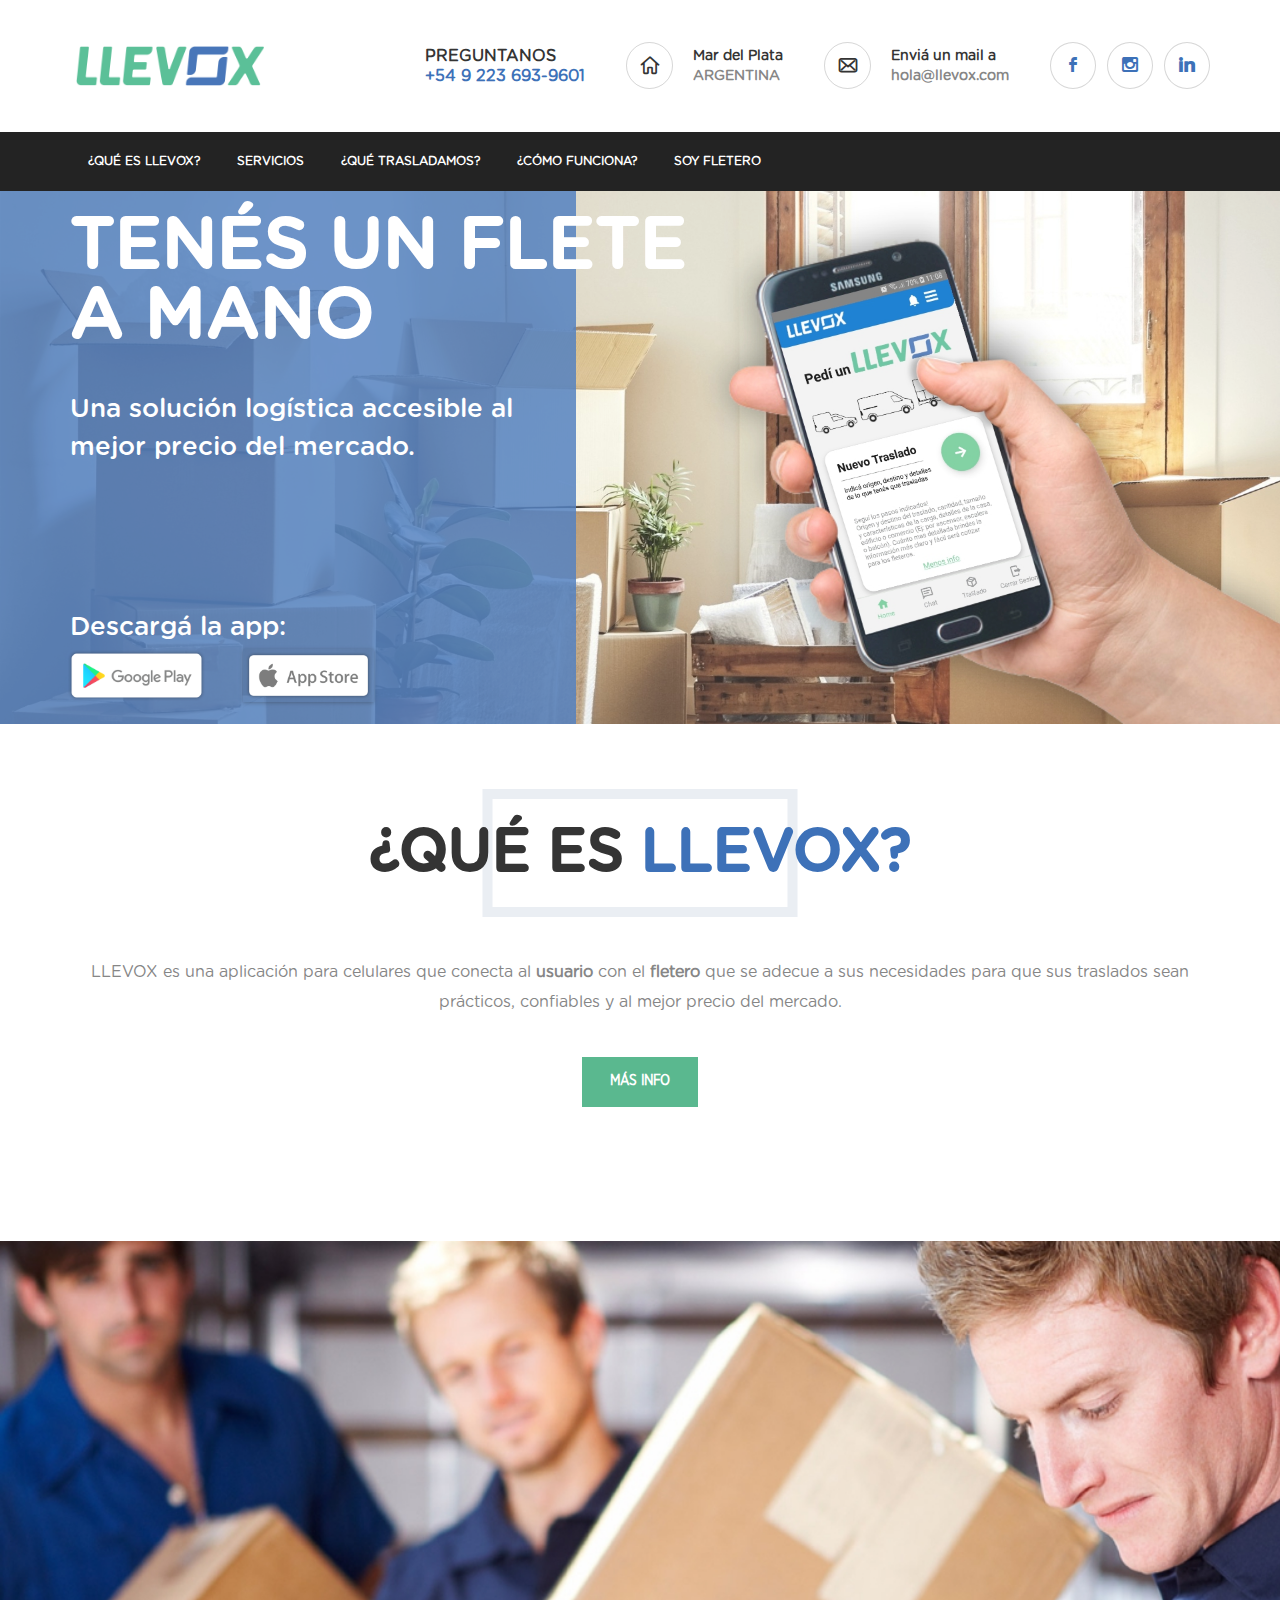
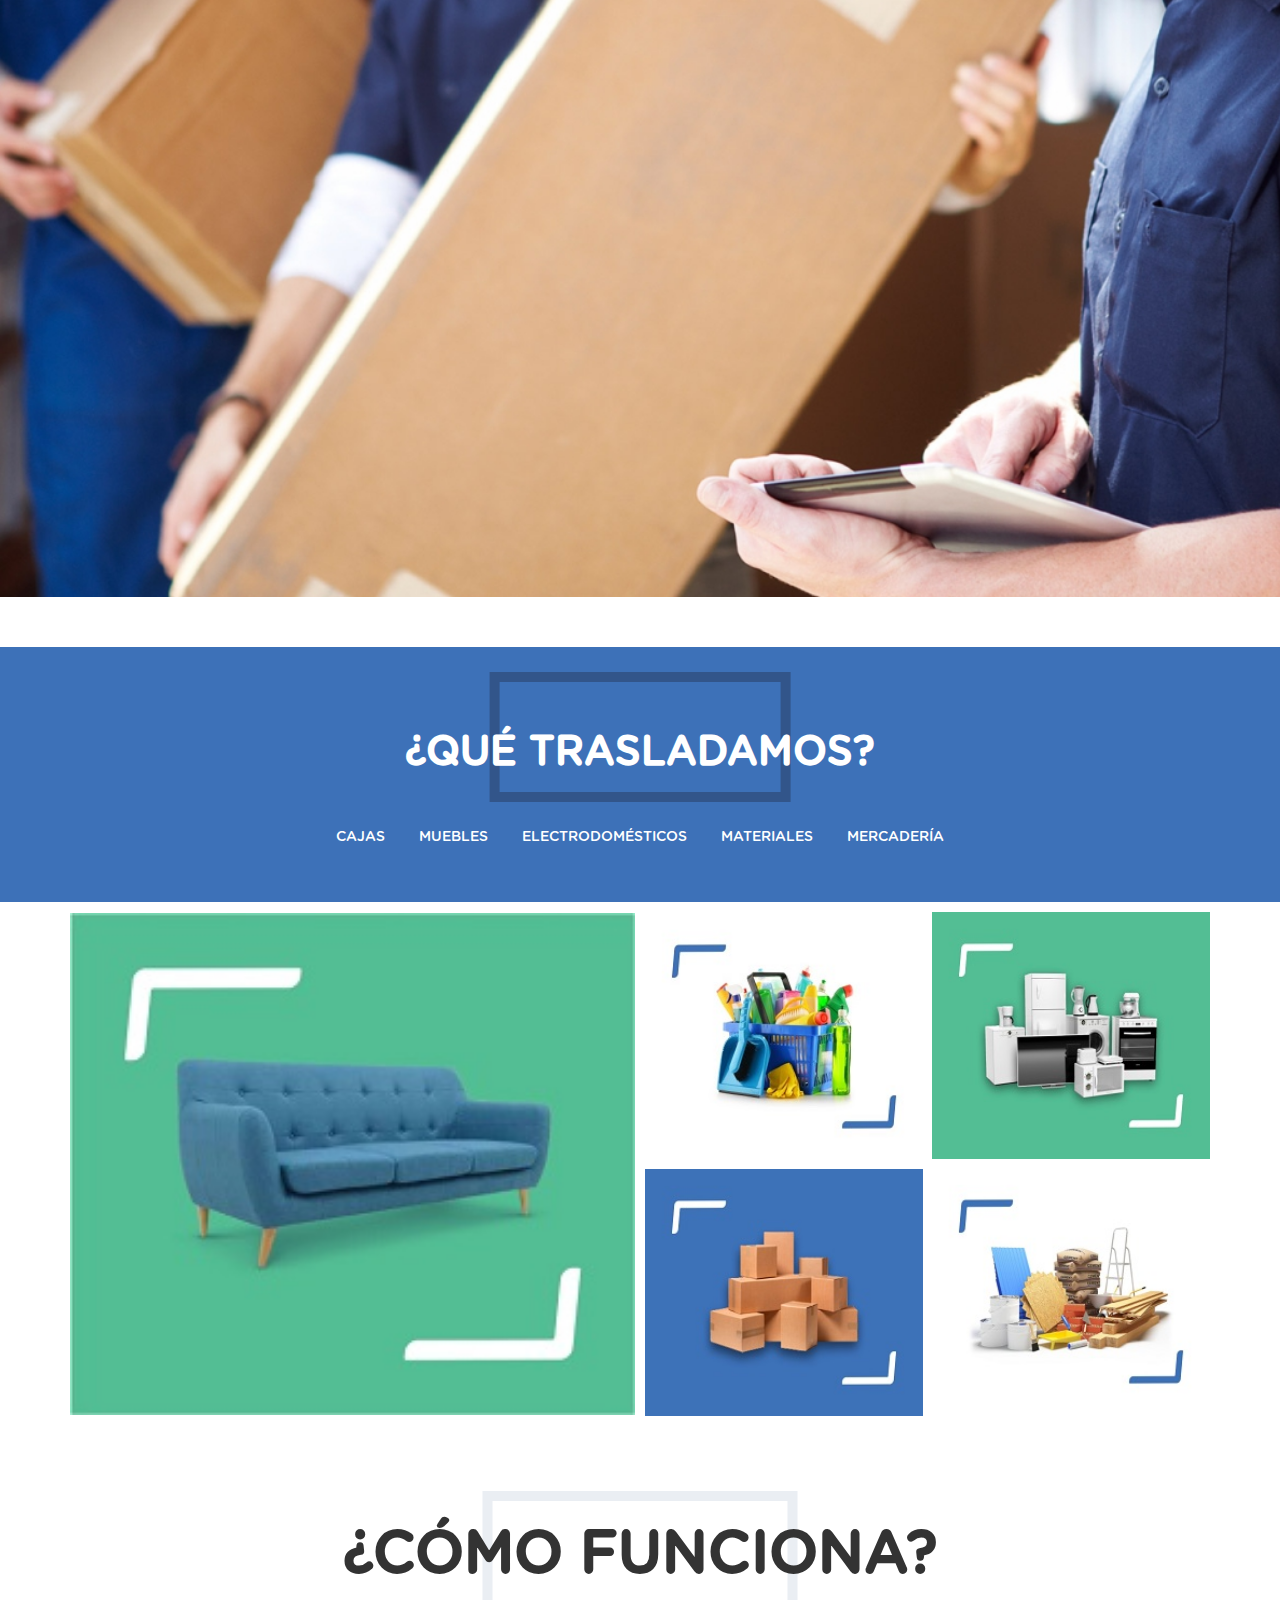
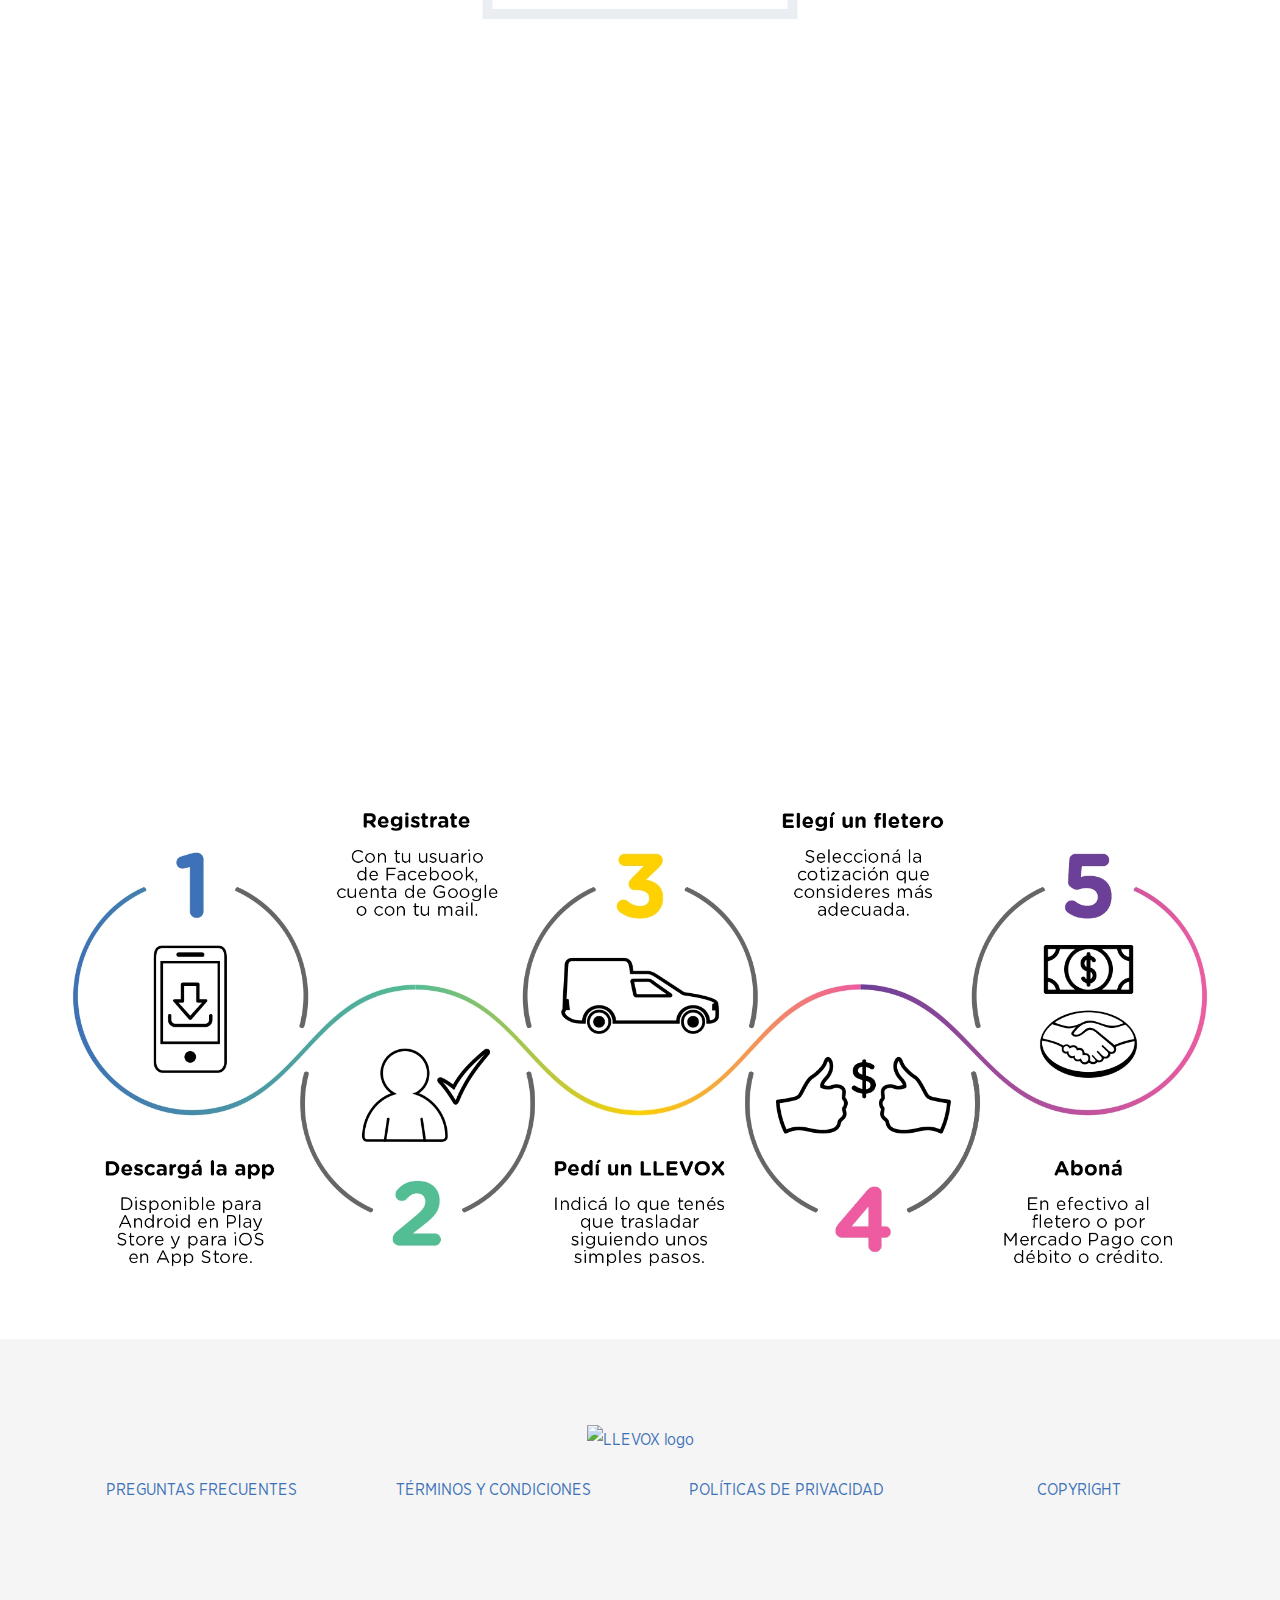
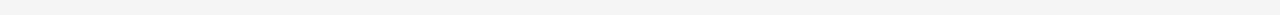
==== index.html @ c3564d0c "Add files via upload" ====
<!DOCTYPE html>
<html class="no-js">

<head>
	<title>LLEVOX</title>
	<meta charset="utf-8" />
	<!--[if IE]>
      <meta http-equiv="X-UA-Compatible" content="IE=edge" />
    <![endif]-->
	<meta name="description" content="LLEVOX es una aplicación para celulares que conecta al usuario con el
	fletero que se adecue a sus necesidades para que sus traslados sean
	prácticos, confiables y al mejor precio del mercado." />
	<meta name="keywords" content="Llevox, fletes, mudanzas, transporte de materiales, mar del plata, argentina" />
	<meta name="viewport" content="width=device-width, initial-scale=1" />

	<!-- Place favicon.ico and apple-touch-icon.png in the root directory -->
	<link rel="icon" type="image/vnd.microsoft.icon" href="Favicon_LLEVOX_16x16.ico" sizes="16x16">
	<link rel="icon" type="image/vnd.microsoft.icon" href="Favicon_LLEVOX_24x24.ico" sizes="24x24">
	<link rel="icon" type="image/vnd.microsoft.icon" href="Favicon_LLEVOX_32x32.ico" sizes="32x32">
	<link rel="icon" type="image/vnd.microsoft.icon" href="Favicon_LLEVOX_48x48.ico" sizes="48x48">	
	<link rel="icon" type="image/vnd.microsoft.icon" href="Favicon_LLEVOX_64x64.ico" sizes="64x64">	

	<link rel="stylesheet" href="css/bootstrap.min.css" />
	<link rel="stylesheet" href="css/main.css" id="color-switcher-link" />
	<link rel="stylesheet" href="css/animations.css" />
	<link rel="stylesheet" href="css/fonts.css" />
	<script src="js/vendor/modernizr-2.6.2.min.js"></script>

	<!-- Global site tag (gtag.js) - Google Analytics -->
	<script async src="https://www.googletagmanager.com/gtag/js?id=UA-165878537-1"></script>
	<script>
		window.dataLayer = window.dataLayer || [];
		function gtag(){dataLayer.push(arguments);}
		gtag('js', new Date());

		gtag('config', 'UA-165878537-1');
	</script>

	<!-- Facebook Pixel Code -->

	<script>
		!function(f,b,e,v,n,t,s)
		{if(f.fbq)return;n=f.fbq=function(){n.callMethod?
		n.callMethod.apply(n,arguments):n.queue.push(arguments)};
		if(!f._fbq)f._fbq=n;n.push=n;n.loaded=!0;n.version='2.0';
		n.queue=[];t=b.createElement(e);t.async=!0;
		t.src=v;s=b.getElementsByTagName(e)[0];
		s.parentNode.insertBefore(t,s)}(window,document,'script',
		'https://connect.facebook.net/en_US/fbevents.js');
		fbq('init', '719729158803111');
		fbq('track', 'PageView');
	</script>
	
	<noscript>
		<img height="1" width="1"
		src="https://www.facebook.com/tr?id=719729158803111&ev=PageView
		&noscript=1"/>
	</noscript>
	
	<!-- End Facebook Pixel Code -->

	<!--[if lt IE 9]>
      <script src="js/vendor/html5shiv.min.js"></script>
      <script src="js/vendor/respond.min.js"></script>
      <script src="js/vendor/jquery-1.12.4.min.js"></script>
    <![endif]-->
</head>

<body>
	<div class="preloader">
		<div class="preloader_image"></div>
	</div>
	<!-- top header -->
	<section class="page_toplogo table_section ls mainpge_toplogo section_padding_25">
		<div class="container">
			<div class="row">
				<div class="col-sm-4 col-lg-3 text-center text-sm-left">
					<a href="http://llevox.com/" class="logo" target="_blank">
						<img src="images/static/LLEVOX_Flete_Mudanza.png" alt="logo_header" class="imageLogo" />
					</a>
				</div>
				<div class="col-sm-8 col-lg-9 text-center text-sm-right teasers-line">
					<a href="https://api.whatsapp.com/send?phone=5492236939601" 
						class="media inline-block text-uppercase semibold small-teaser text-left">
						<!-- <div class="media inline-block text-uppercase semibold small-teaser text-left"> -->
							<div class="grey bold">Preguntanos</div>
							+54 9 223 693-9601
						<!-- </div> -->
					</a>
					<div class="media inline-block small-teaser text-left teaser-link hidden-xs hidden-sm" >
						<span class="media-left media-middle">
							<span class="teaser_icon border_icon round">
								<i class="flaticon-house grey bold"></i>
							</span>
						</span>
						<span class="media-body media-middle semibold">
							<span class="bold grey">Mar del Plata</span>
							<br />ARGENTINA
						</span>
					</div>
					<a class="media inline-block small-teaser text-left teaser-link hidden-xs hidden-sm"
						href="mailto:hola@llevox.com">
						<span class="media-left media-middle">
							<span class="teaser_icon border_icon round">
								<i class="flaticon-envelope grey bold"></i>
							</span>
						</span>
						<span class="media-body media-middle semibold">
							<span class="bold grey">Enviá un mail a</span>
							<br />
							hola@llevox.com
						</span>
					</a>
					<div>
						<a href="https://www.facebook.com/Llevox" target="_blank"
							class="social-icon border-icon rounded-icon theme-color2-icon soc-facebook"></a>
						<a href="https://www.instagram.com/llevox/" target="_blank"
							class="social-icon border-icon rounded-icon theme-color2-icon soc-instagram"></a>
						<a href="https://ar.linkedin.com/company/llevox" target="_blank"
							class="social-icon border-icon rounded-icon theme-color2-icon soc-linkedin"></a>
					</div>
				</div>
			</div>
		</div>
	</section>

	<header class="cs page_header header_darkgrey ms toggle_menu_left">
		<div class="container">
			<div class="row">
				<div class="col-md-9">
					<!-- main nav start -->
					<nav class="mainmenu_wrapper">
						<ul class="mainmenu nav sf-menu">
							<li>
								<a href="#llevox">¿Qué es llevox?</a>
							</li>
							<li>
								<a href="#servicios">Servicios</a>
							</li>
							<li>
								<a href="#traslados">¿Qué trasladamos?</a>
							</li>
							<li>
								<a href="#funcionamiento">¿Cómo funciona?</a>
							</li>
							<li>
								<a href="fleteros.html">Soy Fletero</a>
							</li>
							<!-- eof contacts -->
						</ul>
					</nav>
					<!-- eof main nav -->
				</div>
				<div class="col-md-3 text-right">
					<span class="toggle_menu">
						<span></span>
					</span>
				</div>
			</div>
		</div>
	</header>

	<!-- Slider - Carousel -->
	<section class="intro_section page_mainslider">
		<div class="flexslider">
			<ul class="slides">
				<li class="cs"	>
					<img src="images/carousel/LLEVOX_Fletes_01.jpg" alt="pedí un Llevox" draggable="false">
					<div class="bg_overlay">
					</div>					
					<div class="container">
						<div class="row">
							<div class="col-sm-12">
								<div class="slide_description_wrapper">
									<div class="slide_description pepe-extra ">
											<div class="intro-layer to_animate animated fadeInLeft" data-animation="fadeInLeft">
												<p class="big">
													Tenés un flete a mano
												</p>
												<p class="divider_20">Una solución logística accesible al mejor precio del mercado.</p>
											</div>
											<!-- sección fija de botones -->
											<div class="pepe intro-layer to_animate animated fadeInLeft" data-animation="fadeInLeft"	>
												<p class="descarga">Descargá la app:</p>
												<div class="slider-bottons">
													<a href="https://play.google.com/store/apps/llevox-usuarios"><img src="images/static/Google_Play.png" alt="" class="google_img"></a>
													<a href="https://www.apple.com/ios/app-store/llevox-usuarios"><img src="images/static/App_Store.png" alt="" class="ios_img"></a>
												</div>
											</div>
									</div>
									<!-- eof .slide_description -->
								</div>
								<!-- eof .slide_description_wrapper -->
							</div>
							<!-- eof .col-* -->
						</div>
						<!-- eof .row -->
					</div>
					<!-- eof .container -->
				</li>
				<li class="cs flex-active-slide"	>
					<img src="images/carousel/LLEVOX_Fletes_02.jpg" alt="pedí un Llevox" draggable="false">
					<div class="bg_overlay">
					</div>
					<div class="container">
						<div class="row">
							<div class="col-sm-12">
								<div class="slide_description_wrapper">
									<div class="slide_description">
										<div class="intro-layer to_animate animated fadeInLeft" data-animation="fadeInLeft"	>

												<p class="big">
													Llevox te conecta con el fletero adecuado
												</p>
											</div>
											<div class=" pepe intro-layer to_animate animated fadeInLeft" data-animation="fadeInLeft"	>

												<p class="descarga">Descargá la app:</p>
												<div class="slider-bottons">
													<img src="images/static/Google_Play.png" alt="" class="google_img">
													<img src="images/static/App_Store.png" alt="" class="ios_img">
												</div>
											</div>
									</div>
									<!-- eof .slide_description -->
								</div>
								<!-- eof .slide_description_wrapper -->
							</div>
							<!-- eof .col-* -->
						</div>
						<!-- eof .row -->
					</div>
					<!-- eof .container -->
				</li>
				<li class="cs">
					<img src="images/carousel/LLEVOX_Fletes_03.jpg" alt="pedí un Llevox" draggable="false">
					<div class="bg_overlay">
					</div>					
					<div class="container">
						<div class="row">
							<div class="col-sm-12">
								<div class="slide_description_wrapper">
									<div class="slide_description">
											<div class="intro-layer to_animate animated fadeInLeft" data-animation="fadeInLeft"	>
												<p class="big">
													Pedí un Llevox
												</p>
												<p class="divider_20">¿Necesitás un flete? ¿Te estás mudando? ¿Necesitás enviar un pedido?
													¿Compraste algo y no sabés como llevarlo a tu casa?</p>
											</div>
											<div class="pepe intro-layer to_animate animated fadeInLeft" data-animation="fadeInLeft"	>
												<p class="descarga">Descargá la app:</p>
												<div class="slider-bottons">
													<img src="images/static/Google_Play.png" alt="" class="google_img">
													<img src="images/static/App_Store.png" alt="" class="ios_img">
												</div>
											</div>
									</div>
									<!-- eof .slide_description -->
								</div>
								<!-- eof .slide_description_wrapper -->
							</div>
							<!-- eof .col-* -->
						</div>
						<!-- eof .row -->
					</div>
					<!-- eof .container -->
				</li>
				<li class="cs flex-active-slide">
					<img src="images/carousel/LLEVOX_Fletes_04.jpg" alt="pedí un Llevox" draggable="false">
					<div class="bg_overlay">
					</div>					
					<div class="container">
						<div class="row">
							<div class="col-sm-12">
								<div class="slide_description_wrapper">
									<div class="slide_description">
											<div class="intro-layer to_animate animated fadeInLeft" data-animation="fadeInLeft">
												<p class="big">
													Operamos en Mar del Plata
												</p>
												<p class="divider_20">Próximamente en más ciudades!</p>
											</div>      
											<div class="pepe intro-layer to_animate animated fadeInLeft" data-animation="fadeInLeft"	>
												<p class="descarga">Descargá la app:</p>
												<div class="slider-bottons">
													<img src="images/static/Google_Play.png" alt="" class="google_img">
													<img src="images/static/App_Store.png" alt="" class="ios_img">
												</div>
											</div>
									</div>
									<!-- eof .slide_description -->
								</div>
								<!-- eof .slide_description_wrapper -->
							</div>
							<!-- eof .col-* -->
						</div>
						<!-- eof .row -->
					</div>
					<!-- eof .container -->
				</li>
			</ul>
			<ul class="flex-direction-nav">
				<li class="flex-nav-prev"><a class="flex-prev" href="#"></a></li>
				<li class="flex-nav-next"><a class="flex-next" href="#"></a></li>
			</ul>
		</div>
		<!-- eof flexslider -->
	</section>

	<!-- Qué es Llevox -->
	<section id="llevox"
		class="ls section_padding_top_65 section_padding_bottom_100 columns_margin_bottom_30 page_about ">
		<div class="container">
			<div class="row text-center">
					<div class="framed-heading">
						<h2 class="section_header">
							¿Qué es</span>
							<span class="highlight2 ">Llevox?</span>
						</h2>
					</div>
					<div class="col-md-12">
						<p class="">
							LLEVOX es una aplicación para celulares que conecta al <strong>usuario</strong> con el
							<strong>fletero</strong> que se adecue a sus necesidades para que sus traslados sean
							prácticos, confiables y al mejor precio del mercado.
						</p>
						<a href="#funcionamiento" class="theme_button color3 topmargin_30">Más info</a>
					</div>

			</div>
		</div>
	</section> 

	<!-- Servicios 4 logos, foto de fondo -->
	<section id="servicios" class="section_padding_140 page_services intro_section2">
		<div class="container-fluid">
			<div class="row movil-inverso">
				<div class="col-md-8 content-block-left ls to_animate" data-animation="fadeInLeft">
					<div class="row ">
						<div class="col-sm-6 to_animate" data-animation="pullDown">
							<div class="media teaser">
								<div class="media-left">
									<div class="teaser-img">
										<img class="img-service" src="images/services/SERVICIOS.VehículosDeTodoTipo.svg" alt="Vehiculos" />
									</div>
								</div>
								<div class="media-body">
									<h4 class="text-uppercase fontsize_20 extrabold bottommargin_20">
										Vehículos de todo tipo
									</h4>
									<p>
										Flota de utilitarios, camionetas
										y furgones que cumplen con las
										normas vigentes y se adaptan a
										las necesidades de los usuarios.
									</p>
								</div>
							</div>
						</div>
						<div class="col-sm-6 to_animate selected" data-animation="pullDown">
							<div class="media teaser media-teaser-mobile">
								<div class="media-left">
									<div class="teaser-img">
										<img class="img-service" src="images/services/SERVICIOS.DisponibilidadFullTime.svg"
											alt="Disponibilidad" />
									</div>
								</div>
								<div class="media-body">
									<h4 class="text-uppercase fontsize_20 extrabold bottommargin_20">
										Disponibilidad full time
									</h4>
									<p>
										Nos adaptamos a los tiempos del
										usuario según la fecha y hora en
										que programe el flete durante las
										24 horas, los 365 días del año.
									</p>
								</div>
							</div>
						</div>
						<div class="col-sm-6 to_animate" data-animation="pullDown">
							<div class="media teaser">
								<div class="media-left">
									<div class="teaser-img">
										<img class="img-service" src="images/work/SERVICIOS.LaMejorCotización.svg" alt="cotizacion" />
									</div>
								</div>
								<div class="media-body">
									<h4 class="text-uppercase fontsize_20 extrabold bottommargin_20">
										La mejor cotización
									</h4>
									<p>El usuario recibirá cotizaciones
										de diferentes fleteros y podrá
										elegir la que considere más
										adecuada.</p>
								</div>
							</div>
						</div>
						<div class="col-sm-6 to_animate" data-animation="pullDown">
							<div class="media teaser">
								<div class="media-left">
									<div class="teaser-img">
										<img class="img-service" src="images/work/SERVICIOS.SeguridadGarantizada.svg" alt="cotizacion" />
									</div>
								</div>
								<div class="media-body">
									<h4 class="text-uppercase fontsize_20 extrabold bottommargin_20">
										Seguridad garantizada
									</h4>
									<p>Todas las cargas viajan aseguradas.
										Supervisamos cada servicio de
										principio a fin para garantizar la
										satisfacción de los usuarios.</p>
								</div>
							</div>
						</div>
					</div>
				</div>
				<!-- LADO DERECHO -->
				<div class="col-md-4 content-block-right cs to_animate" data-animation="fadeInRightLong">
					<div class="to_animate" data-animation="fadeInRight" data-delay="300">
						<div class="framed-heading side-frame color3">
							<h3 class="section_header">Servicios</h3>
						</div>
						<h4 class="text-uppercase fontsize_20 extrabold bottommargin_20">
							Fácil, rápido y seguro
						</h4>
						<p>
							La carga viaja asegurada y la flota de
							utilitarios, furgones y camionetas cumple con
							todas las normas y requisitos legales vigentes.
							La cotización incluye flete, seguro y servicio.
						</p>
					</div>
				</div>
			</div>
		</div>
	</section>
	<div class="container separador1">
		<!-- separador -->
	</div>
	<!-- Qué trasladamos? -->
	<section id="traslados" class="cs section_padding_25 ">
		<div class="container ">
			<div class="row traslados">

				<div class="col-sm-12 text-center topmargin_0">
					<div class="framed-heading bottommargin_15">
						<h2 class="section_header small">
							¿Qué trasladamos?
						</h2>
						<ol class="breadcrumb greylinks topmargin_15 ">
							<li>
								<p>Cajas</p>
							</li>
							<li>
								<p>Muebles</p>
							</li>
							<li>
								<p>Electrodomésticos</p>
							</li>
							<li>
								<p>Materiales</p>
							</li>
							<li>
								<p>Mercadería</p>
							</li>
						</ol>
					</div>
				</div>
			</div>

		</div>
	</section>

	<section class="ls columns_padding_5 section_padding_5">
		<div class="container">
			<div class="isotope_container isotope row masonry-layout" data-filters=".isotope_filters"
				>

				<div class="col-md-3 col-sm-4 isotope-item margin_0">
				</div>

				<div class="col-md-3 col-sm-4 isotope-item margin_0">
				</div>

				<div class="col-md-3 col-sm-4 isotope-item margin_0">
				</div>

				<div class="isotope-item col-md-6 col-sm-8 col-md-push-6 col-xd-12">
					<div class="vertical-item gallery-item content-absolute vertical-center text-center square-item muebles">
						<div class="item-media">
							<img src="images/traslados/QueTrasladamosMUEBLES.jpg" alt="muebles">
						</div>
					</div>
				</div>

				<div class="isotope-item col-md-3 col-sm-4 traslados-mobil">
					<div class="vertical-item gallery-item content-absolute vertical-center text-center square-item">
						<div class="item-media">
							<img src="images/traslados/QueTrasladamosELECTRO.jpg" alt="electro">
						</div>
					</div>
				</div>

				<div class="isotope-item col-md-3 col-sm-4 traslados-mobil">
					<div class="vertical-item gallery-item content-absolute vertical-center text-center square-item">
						<div class="item-media">
							<img src="images/traslados/QueTrasladamosMATERIALES.jpg" alt="materiales">
						</div>
					</div>
				</div>

				<div class="isotope-item col-md-3 col-sm-4 traslados-mobil">
					<div class="vertical-item gallery-item content-absolute vertical-center text-center square-item">
						<div class="item-media">
							<img src="images/traslados/QueTrasladamosMUDANZA.jpg" alt="mudanza">
						</div>
					</div>
				</div>

				<div class="isotope-item col-md-3 col-sm-4 col-md-push-6 traslados-mobil ">
					<div class="vertical-item gallery-item content-absolute vertical-center text-center square-item">
						<div class="item-media">
							<img src="images/traslados/QueTrasladamosCAJAS.jpg" alt="cajas">
						</div>
					</div>
				</div>
			</div>
		</div>
	</section>
	
	<section id="funcionamiento" class="section_padding_top_25 ">
		<div class="container">
			<div class="row topmargin_30">
				<div class="col-sm-12 text-center">
					<div class="framed-heading">
						<h2 class="section_header">
							<span> ¿Cómo funciona?</span>
						</h2>
					</div>
				</div>
				<div class="col-sm-12 text-center">
					<div class="video-responsive">
						<iframe width="560" height="315" src="https://www.youtube.com/embed/aYZhbV3_uhg" frameborder="0" allow="accelerometer; autoplay; encrypted-media; gyroscope; picture-in-picture" allowfullscreen></iframe>
					</div>
				</div>
				<div class="col-12 solo_web">
					<img src="./images/static/Pasos_LLEVOX_Flete_Mudanza_Escritorio.jpg" style="width: -webkit-fill-available "
						alt="pasos" />
				</div>
				<div class="col-12 movil">
					<img src="./images/static/Pasos_LLEVOX_Flete_Mudanza_Mobile.jpg " style="width: -webkit-fill-available "
						alt="pasos" />
				</div>
			</div>
		</div>
	</section>
		

	<footer class="page_footer ls ms color section_padding_top_75 section_padding_bottom_100 columns_margin_bottom_10">
		<div class="container">
			<div class="row">
				<div class="col-md-12 col-sm-12 text-center">
					<a href="http://llevox.com"><img src="images/static/Logo.png" alt="LLEVOX logo" class="imageLogo" /></a>
				</div>
			</div>
			<div class="row text-center">
				<div class="col-md-3 col-sm-6">
					<a href="" class="media text-center small-teaser  " data-toggle="modal" data-target="#Frecuentes">
						PREGUNTAS FRECUENTES</a>
				</div>
				<div class="col-md-3 col-sm-6">
					<a href="" class="media text-center small-teaser " data-toggle="modal" data-target="#Terminos">TÉRMINOS Y CONDICIONES</a>
				</div>
				<div class="col-md-3 col-sm-6">
					<a href="" class="media text-center small-teaser " data-toggle="modal" data-target="#Politicas" >POLÍTICAS DE PRIVACIDAD</a>
				</div>
				<div class="col-md-3 col-sm-6">
					<a href="" class="media text-center small-teaser " data-toggle="modal" data-target="#Copyright">COPYRIGHT</a>
				</div>

			</div>
		</div>
	</footer>
  
	<!-- Modal Copyright-->
	<div class="modal fade" id="Copyright" tabindex="-1" role="dialog" aria-labelledby="myModalLabel">
		<div class="modal-dialog modal-lg" role="document">
			<div class="modal-content">
				<div class="modal-header">
					<button type="button" class="close" data-dismiss="modal" aria-label="Close"><span aria-hidden="true">&times;</span></button>
					<h3 class="modal-title" id="myModalLabel">Copyright</h3>
				</div>
					<div class="modal-body">
						<div class="">
							<a href="http://llevox.com/" class="logo" target="_blank">
								<img src="images/static/logo.gif" alt="logo" class="imageLogo" />
							</a>
						</div>
						<div class="seccion_usuarios">
							<h3>Copyright</h3>
							<div class="pad_p_modal">
								<p class="text-justify">El Copyright de este sitio es propiedad privada e incluye la propiedad intelectual de todos los textos, fotografías, dibujos, logotipos, slogans y marcas registradas por LLEVOX o por terceras partes.</p>
							</div>
							<div class="pad_p_modal">
								<p class="text-justify">Este sitio solo debe utilizarse para la compra de servicios o para obtener algún tipo de información sobre los mismos. El diseño gráfico de este sitio, las ilustraciones, íconos, fotografías, textos y slogans están debidamente registrados, por lo cual no pueden ser utilizados, copiados ni imitados, sin mediar autorización escrita previa por parte de LLEVOX.</p>
							</div>
							<div class="pad_p_modal">
								<p class="text-justify">Nuestros logos no podrán ser utilizados bajo ninguna circunstancia en alguna manera que implique sponsoreo o auspicio de LLEVOX sin mediar autorización escrita previa.</p>
							</div>
							<div class="pad_p_modal">
								<p class="text-justify">La marca LLEVOX, su logotipo, isotipo y monograma, sus submarcas, los dominios llevox.com, llebox.com, llevox.com.ar y llebox.com.ar y su marca identificatoria, se encuentran debidamente registrados por lo cual no pueden ser copiados, imitados ni utilizados, completa o parcialmente, sin la autorización escrita de LLEVOX.</p>
							</div>
						</div>
					</div>
				<div class="modal-footer">
					<button type="button" class="btn btn-default" data-dismiss="modal">CERRAR</button>
				</div>
			</div>
		</div>
	</div>

	<!-- Modal POLITICAS-->
	<div class="modal fade" id="Politicas" tabindex="-1" role="dialog" aria-labelledby="Politicas">
		<div class="modal-dialog modal-lg" role="document">
			<div class="modal-content">
				<div class="modal-header">
					<button type="button" class="close" data-dismiss="modal" aria-label="Close"><span aria-hidden="true">&times;</span></button>
					<h3 class="modal-title" id="myModalLabel">POLÍTICAS</h3>
				</div>
				<div class="modal-body">
					<div class="">
						<a href="http://llevox.com/" class="logo" target="_blank">
							<img src="images/static/logo.gif" alt="logo" class="imageLogo" />
						</a>
					</div>
					<div class="seccion_usuarios">
					<h3>ACLARACIÓN</h3>
					<div class="pad_p_modal">
						<p class="text-justify">Todos nuestros términos, condiciones y políticas pueden modificarse periódicamente sin mediar aviso al usuario. Te recomendamos que ingreses periódicamente a esta sección de modo de estar actualizado sobre las modificaciones realizadas en nuestras Políticas de Privacidad. Cuando se publiquen cambios se indicará la fecha de introducción de los mismos, teniendo el usuario 5 días a partir de dicha fecha para manifestar si no está de acuerdo con dichos cambios. Vencido dicho plazo, de no mediar aviso, se considerará que el usuario acepta los nuevos Términos y Condiciones.</p>
						<p class="text-justify">Tu información personal es muy valiosa para nosotros y trabajamos responsablemente para protegerla y mantenerla en forma confidencial. Es muy importante que antes de usar el sitio web y la aplicación de LLEVOX comprendas en su totalidad nuestras Políticas de Privacidad por lo cual te solicitamos que te tomes unos minutos y las leas en forma completa.</p>
						<p class="text-justify">Mediante el uso del sitio web y la aplicación aceptás que tu información personal sea utilizada en la forma en que se determina en estas Políticas y manifestás tu acuerdo total con todas las cláusulas que la componen.</p>
					</div>

					<h3>GENERAL</h3>
					
					<div class="pad_p_modal">
						<p class="text-justify">Creemos que el cuidado de la privacidad es uno de los componentes fundamentales del valor que queremos ofrecer a nuestros usuarios, y una de nuestras responsabilidades más importantes por lo que hacemos enormes esfuerzos para mantener protegida tu información personal y para ofrecerte una experiencia segura de navegación del sitio y la aplicación. Por eso LLEVOX bajo ninguna circunstancia comercializará o compartirá los nombres, direcciones, mails, celulares ni cualquier otro tipo de información personal de nuestros Usuarios con terceras partes, a menos que el gobierno o la justicia así lo determinen bajo cualquier razón, o que sea requerido por la policía de investigación bajo sospecha de actividades ilegales, bajo cargos de fraude, piratería informática o violación de los derechos de autor. En estos casos LLEVOX colaborará con la autoridad competente de modo de proteger al resto de los usuarios y proteger nuestra empresa. Colectaremos información personal de nuestros usuarios a través del uso de este sitio web y de la aplicación. Archivaremos y utilizaremos dichos registros únicamente con el propósito de conocerte mejor y determinar tus necesidades para satisfacerlas, a menos que nos manifiestes tu acuerdo para utilizarla en otra forma o que las leyes permitan el uso de la misma de otro modo. LLEVOX podrá compartir tu información personal con otras asociaciones, agencias de publicidad y otros websites exclusivamente para brindarte un mejor servicio, bajo estrictas normas de seguridad. LLEVOX no podrá controlar a dichas terceras partes más allá de controlar las normas acordadas en su contratación. Las Políticas de Privacidad de dichas empresas es exclusiva responsabilidad de las mismas. LLEVOX por ninguna razón venderá, alquilará o negociará tu información personal. En caso de que LLEVOX sea adquirida por otra entidad, tu información personal dentro de las bases de datos de la empresa será parte de dicha adquisición.</p>
					</div>
					
					<h3>¿CÓMO RECOLECTAMOS TU INFORMACIÓN?</h3>
					<div class="pad_p_modal">
						<p class="text-justify">Recolectamos tu información de múltiples maneras. Por ejemplo: completando el alta de usuario en la aplicación de LLEVOX; completando un formulario en nuestro sitio web llevox.com, por celular o WhatsApp al <a href="tel:+5492236939601">+54 9 223 693-9601</a>, por mail a <a href="mailto:hola@llevox.com">hola@llevox.com</a> o enviándonos un mensaje a través de <a href="https://www.instagram.com/llevox/">Instagram/LLEVOX</a> o <a href="https://www.facebook.com/Llevox">Facebook/LLEVOX</a>; cuando nos solicitás ser incluido en nuestra base de mails; cuando hacés comentarios en nuestras redes sociales Instagram, Facebook, LinkedIn o YouTube. Almacenamos tu información en una base de datos segura. Bajo ninguna circunstancia brindaremos esta información a otras personas u organizaciones salvo en las situaciones detalladas en la cláusula general de estas Políticas de Privacidad.</p>
					</div>

					<h3>¿COMO UTILIZAREMOS TU INFORMACIÓN PERSONAL?</h3>
					<div class="pad_p_modal">
						<p class="text-justify">Utilizaremos dicha información para procesar un traslado, enviarte información que nos hayas solicitado o responder un mail que nos hayas escrito. Para brindarte un servicio personalizado, informarte acerca de novedades de nuestra empresa, promociones y acciones de marketing directo. También la utilizaremos para invitarte a participar de eventos, encuestas o sorteos. Si no deseás recibir información de este tipo, podés comunicarte con nosotros completando un formulario en nuestro sitio web llevox.com, por celular o WhatsApp al <a href="tel:+5492236939601">+54 9 223 693-9601</a>, por mail a hola@llevox.com o enviándonos un mensaje a través de Instagram/LLEVOX o Facebook/LLEVOX.</p>
					</div>

					<h3>MODIFICACIONES DE LA INFORMACIÓN</h3>
					<div class="pad_p_modal">
						<p class="text-justify">LLEVOX te permite modificar tu información, actualizarla o corregirla cuando lo desees. Podés indicarnos cuáles son los cambios solicitados completando un formulario en nuestro sitio web llevox.com, por celular o WhatsApp al <a href="tel:+5492236939601">+54 9 223 693-9601</a>, por mail a <a href="mailto:hola@llevox.com">hola@llevox.com</a> o enviándonos un mensaje a través de <a href="https://www.instagram.com/llevox/">Instagram/LLEVOX</a> o <a href="https://www.facebook.com/Llevox">Facebook/LLEVOX</a>.</p>
					</div>

					<h3>PRIVACIDAD DE MENORES (CAPACIDAD LEGAL PARA CONTRATAR)</h3>
					<div class="pad_p_modal">
						<p class="text-justify">Los menores pueden no ser capaces de comprender nuestros Términos y Condiciones en su totalidad, ni nuestras Políticas de Privacidad, ni decidir apropiadamente entre las opciones disponibles. Por lo cual consideramos muy importante que sus padres, tutores o encargados ingresen a nuestro sitio web y lean en forma completa nuestros Términos y Condiciones y Políticas de Privacidad y enseñen a los menores cómo proteger su información personal y cómo utilizar nuestro sitio web y aplicación. Como consecuencia, determinamos que nuestro servicio sólo están disponibles para personas que tengan capacidad legal para contratar. Quienes no cumplan estas condiciones no podrán realizar operaciones en la aplicación, ni registrar su información personal. Si así lo hicieran sus padres, tutores o encargados serán responsables por todas sus acciones y omisiones. Cualquier tipo de información provista o traslados realizados por menores o por personas que carezcan de capacidad legal para contratar deben tener el previo consentimiento de sus padres, tutores o encargados.</a>.</p>
					</div>

					<h3>OTRA POLÍTICA DE PRIVACIDAD QUE DEBÉS TENER EN CUENTA</h3>
					<div class="pad_p_modal">
						<p class="text-justify">Sé cuidadoso con el uso de tu información personal. Nunca olvides salir del sitio web y de la aplicación completamente luego de realizar un traslado de modo que nadie pueda obtener tus datos personales, especialmente si compartís una computadora, tablet o celutar, o la utilizás en algún espacio público como un Ciber Café. Como individuo sos responsable por la seguridad en el acceso a tu dispositivo electrónico y a tu información personal.</p>
					</div>

					<h3>COOKIES</h3>
					<div class="pad_p_modal">
						<p class="text-justify">Cuando ingresás a nuestro sitio web y aplicación y te registrás, tu registro nos permite saber automáticamente que tipo de dispositivo electrónico y sistema operativo utilizás. Como muchos otros sitios web, LLEVOX utiliza tecnología de cookies. Cuando te registrás por primera vez, las cookies te identifican como un registro único. Las cookies son pequeños archivos instalados en tu disco rígido que se utilizan para recordar tu número de contraseña, tu usuario, preferencias, actividades en algunas páginas, detectar tu visita al sitio web, saber que partes del sitio son más populares, que acciones realizás en el mismo y cuanto tiempo permanecés. También nos permiten investigar el tránsito de los navegantes en el sitio web de modo de mejorarlo. El uso de cookies nos permite brindarte un servicio más ágil y una experiencia de navegación personalizada. La instalación, permanencia y existencia de cookies en tu dispositivo electrónico depende de tu exclusiva voluntad. Si así lo deseas, podés configurarlo de modo que no acepte cookies.</p>
					</div>

					<h3>LÍMITE DE RESPONSABILIDAD</h3>
					<div class="pad_p_modal">
						<p class="text-justify">No podemos garantizar el interrumpido acceso seguro a nuestro sitio web y aplicación, ni al sistema de pago de MercadoPago, ya que la operación de nuestro sitio web y aplicación puede ser interferidos por numerosos factores fuera de nuestro control.</p>
					</div>

					<h3>ACEPTACIÓN DE NUESTRA POLÍTICA DE PRIVACIDAD</h3>
					<div class="pad_p_modal">
						<p class="text-justify">Utilizar nuestro sitio web y nuestra aplicación significa que comprendés en forma total estas Políticas de Privacidad y que estás en total acuerdo con todas las condiciones y reglas que las comprenden. Reconocemos tu derecho a acceder, cancelar y actualizar tu información personal y a oponerte al tratamiento de la misma. Los usuarios garantizan y responden, en cualquier caso, por la veracidad, exactitud, vigencia y autenticidad de los datos personales facilitados y se comprometen a mantenerlos debidamente actualizados. Mantendremos en nuestros archivos la información personal que nos hayas solicitado retirar con la finalidad de resolver disputas o reclamos, detectar problemas o incidencias y solucionarlas, y darle cumplimiento a nuestros Términos y Condiciones.</p>
					</div>

				</div>
				</div>
				<div class="modal-footer">
					<button type="button" class="btn btn-default" data-dismiss="modal">CERRAR</button>
				</div>
			</div>
		</div>
	</div>

	<!-- Modal TERMINOS-->
	<div class="modal fade" id="Terminos" tabindex="-1" role="dialog" aria-labelledby="Terminos">
		<div class="modal-dialog modal-lg" role="document">
			<div class="modal-content">
				<div class="modal-header">
					<button type="button" class="close" data-dismiss="modal" aria-label="Close"><span aria-hidden="true">&times;</span></button>
					<h4 class="modal-title" id="myModalLabel">TÉRMINOS Y CONDICIONES</h4>
				</div>
				<div class="modal-body">
					<div class="">
						<a href="http://llevox.com/" class="logo" target="_blank">
							<img src="images/static/logo.gif" alt="logo" class="imageLogo" />
						</a>
					</div>
					<div class="seccion_fleteros">
						<h3>GENERAL</h3>
						<div class="pad_p_modal">
							<p class="text-justify">Al utilizar el sitio web y la aplicación de LLEVOX manifestás tu aceptación y acuerdo con las condiciones planteadas en los Términos y Condiciones. El conocimiento de nuestros Términos y Condiciones y la utilización de el sitio web y la aplicación no implican que exista algún tipo de asociación, sociedad ni relación de dependencia entre LLEVOX y vos, por lo tanto acordás no realizar ningún tipo de actividad presentándote como representante, agente o empleado de LLEVOX, deslindando a LLEVOX de toda responsabilidad en relación con cualquier acto u omisión de tu parte.</p>
						</div>

						<h3>POLÍTICAS DE PRIVACIDAD</h3>
						<div class="pad_p_modal">
							<p class="text-justify">Creemos que el cuidado de la privacidad es uno de los componentes fundamentales del valor que queremos ofrecer a nuestras consumidoras. Por eso LLEVOX bajo ninguna circunstancia comercializará o compartirá los nombres, direcciones, mails, celulares, ni cualquier otro tipo de información personal de nuestros usuarios con terceras partes, a menos que sea requerido por la ley en el marco de alguna disputa o proceso legal.</p>
							<p>Los detalles de tus traslados y pagos son manejados con extremo cuidado para mantener dichos datos seguros. No nos responsabilizamos por situaciones que puedan suceder por acciones o procedimientos de terceras partes que accedan a ellos de forma no autorizada.</p>
						</div>
						
						 
						<h3>POLÍTICAS DE COOKIES</h3>	
						<div class="pad_p_modal">
							<p class="text-justify">El sitio web www.llevox.com usa cookies para facilitar la utilización de nuestro sitio y adaptarlo mejor a tus intereses y necesidades. Con las cookies esto es posible porque el sitio puede leer y escribir estos pequeños ficheros de datos, recordando información importante que hará más cómoda tu navegación (por ejemplo, recordando tus ajustes preferidos o agilizando tu navegación). También empleamos las cookies para recopilar datos estadísticos consolidados y disociados que nos permiten entender cómo utilizás nuestro sitio y para mejorar la estructura y los contenidos del mismo, así como para interactuar con redes sociales o personalizar el contenido publicitario en base a un análisis de tus hábitos de navegación.</p>
						</div>
					</div>
				</div>
				<div class="modal-footer">
					<button type="button" class="btn btn-default" data-dismiss="modal">CERRAR</button>
				</div>
			</div>
		</div>
	</div>

	<!-- Modal FRECUENTES-->
	<div class="modal fade" id="Frecuentes" tabindex="-1" role="dialog" aria-labelledby="Frecuentes">
		<div class="modal-dialog modal-lg" role="document">
			<div class="modal-content">
				<div class="modal-header">
					<button type="button" class="close" data-dismiss="modal" aria-label="Close"><span aria-hidden="true">&times;</span></button>
					<h3 class="modal-title" id="myModalLabel">TÉRMINOS Y CONDICIONES</h3>
				</div>
				<div class="modal-body">
					<div class="seccion_usuarios">
						<div class="">
							<a href="http://llevox.com/" class="logo" target="_blank">
								<img src="images/static/logo.gif" alt="logo" class="imageLogo" />
							</a>
						</div>

					<div class="seccion_usuarios">
						<h3>PREGUNTAS FRECUENTES – Usuarios</h3>
						<ol>	
							<li>¿Qué es LLEVOX?</li>
							<div class="pad_p_modal">
								<p class="text-justify">LLEVOX es una <b>aplicación para celulares que te conecta con diferentes fleteros</b> para que te coticen los traslados que desees realizar y elijas el que consideres adecuado. Es una app que moderniza la comunicación entre usuarios y fleteros simplificando tus traslados al mejor precio del mercado. <b>LLEVOX es fácil, práctico y seguro!</b></p>
							</div>

							<li>¿Quiénes pueden usar LLEVOX?</li>
							<div class="pad_p_modal">
								<p class="text-justify"><b>Fleteros:</b> Personas que tengan un utilitario, camioneta o furgón habilitado para realizar traslados y deseen aumentar sus ingresos de manera fácil, práctica y segura.</p>
								<p class="text-justify"><b>Particulares:</b> Personas que tengan que trasladar electrodomésticos, muebles, objetos grandes y/o pesados, realizar una mudanza, etc.</p>
								<p class="text-justify"><b>Comerciantes:</b> Mayoristas, fábricas, distribuidores, centros comerciales, comercios y pymes que necesiten trasladar mercadería.</p>
							</div>

							<li>¿Qué días y en qué horarios está disponible el servicio?</li>
							<div class="pad_p_modal">
								<p class="text-justify">está disponible online las 24 horas del día, los 365 días del año. <b>Podrás programar tus traslados el día y la hora que desees</b>. La posibilidad de realizarlo dependerá de que uno o más fleteros estén disponibles y coticen tu traslado.</p>
							</div>	

							<li>¿Puedo hacer varios traslados desde una misma cuenta?</li>
							<div class="pad_p_modal">
								<p class="text-justify"><b>Sí.</b> Podés solicitar tantos traslados como desees.</p>
							</div>	
							
							<li>¿Qué tipos de vehículos me envían cotizaciones?</li>
							<div class="pad_p_modal">
								<p class="text-justify">Vehículos de todo tipo: utilitarios, camionetas y furgones que cumplen con las normas vigentes y se adaptan a tus necesidades para trasladar lo que necesites.</p>
							</div>
							
							<li>¿Todos los fleteros están verificados?</li>
							<div class="pad_p_modal">
								<p class="text-justify">Sí. <b>Todos los fleteros adheridos a LLEVOX cumplen con los requisitos y normativas vigentes</b>: Patente, Seguro, Habilitación para el Transporte de Carga, VTV, etc.</p>
							</div>

							<li>¿Todas las cargas están aseguradas?</li>
							<div class="pad_p_modal">
								<p class="text-justify">Sí. <b>Todas las cargas viajan aseguradas</b> con un "Seguro Mínimo” y si querés asegurar tu carga por un monto mayor, podés seleccionar las opciones “Seguro Adicional” o "Seguro Adicional Plus”.</p>
							</div>
							
							<li>¿LLEVOX supervisa los traslados?</li>
							<div class="pad_p_modal">
								<p class="text-justify">Sí. <b>Supervisamos cada traslado de principio a fin</b> para garantizar que todos los fleteros cumplan con los requisitos establecidos por LLEVOX. De esta manera aseguramos tu conformidad y satisfacción. Los usuarios confían en el respaldo de LLEVOX y en que los fleteros registrados les brindarán un excelente servicio.</p>
							</div>
						
							<li>¿Quién establece el valor del traslado?</li>
							<div class="pad_p_modal">
								<p class="text-justify"><b>Recibirás cotizaciones de diferentes fleteros</b> y podrás elegir la que consideres más adecuada según el tiempo de respuesta, el tipo de vehículo, el precio, la calificación del fletero, etc.</p>
							</div>

							<li>¿Qué incluyen las cotizaciones que recibo de los fleteros?</li>
							<div class="pad_p_modal">
								<p class="text-justify">Las cotizaciones del traslado que desees realizar incluyen el <b>costo del traslado, el uso del servicio y el seguro de la carga</b>. La suma de estos tres conceptos es el valor que deberás abonar por MercadoPago o al fletero en Efectivo cuando realice el traslado. Por ejemplo: Traslado $800 + Servicio $100 + Seguro $50. Total que deberás abonar en tu cuenta de MercadoPago o en Efectivo: $950.</p>
							</div>

							<li>¿Cómo puedo abonar el traslado?</li>
							<div class="pad_p_modal">
								<p class="text-justify">Podés abonar por <b>MercadoPago</b> con tarjeta de débito, tarjeta de crédito o realizando una transferencia entre cuentas. Y sino en <b>Efectivo</b> al fletero cuando realiza el traslado.</p>
							</div>

							<li>¿Puedo contactar al fletero por fuera de la aplicación?</li>
							<div class="pad_p_modal">
								<p class="text-justify"><b>Sí</b>. Una vez confirmado el traslado, se habilitará un <b>chat</b> donde podrás comunicarte directamente con el fletero. Por otro lado, en la opción “Traslados” de la aplicación, tenés que seleccionar el traslado del fletero que querés contactar y luego seleccionar la opción “Detalles”. Allí figurará el <b>celular del fletero</b> para que puedas comunicarte con él en caso de considerarlo necesario. Y lo mismo podrá hacer el fletero en caso de necesitar contactarse con vos por algún motivo relacionado con el traslado. </p>
							</div>

							<li>¿Puedo repetir un mismo envío?</li>
							<div class="pad_p_modal">
								<p class="text-justify"><b>Sí</b>. Tenés que ingresar a la opción “Traslados” de la aplicación, luego seleccionar el traslado que querés repetir y, por último, seleccionar la opción “Repetir Traslado".</p>
							</div>
						
							<li>¿Puedo cancelar el traslado?</li>
							<div class="pad_p_modal">
								<p class="text-justify"><b>Sí</b>. Tenés que ingresar a la opción “Traslados” de la aplicación, luego seleccionar el traslado que querés cancelar y, por último, seleccionar la opción “Cancelar Traslado”.</p>
							</div>

							<li>¿Qué pasa ante la cancelación del traslado?</li>
							<div class="pad_p_modal">
								<p class="text-justify">En caso de cancelación del servicio, por tu parte o por decisión del fletero, <b>automáticamente se dará de baja el traslado y te reintegraremos el dinero</b> en el medio de pago que hayas utilizado para abonar el traslado: efectivo, tarjeta de débito, tarjeta de crédito o en tu cuenta de MercadoPago.</p>
							</div>

							<li>¿Hay penalidades por cancelar el traslado?</li>
							<div class="pad_p_modal">
								<p class="text-justify"><b>No</b>. Pero te pedimos que hagas la cancelación del traslado lo antes posible para evitar que el fletero tenga un disgusto por haber perdido tiempo y dinero.</p>
							</div>

							<li>¿En qué localidades está disponible LLEVOX?</li>
							<div class="pad_p_modal">
								<p class="text-justify">Por el momento sólo operamos en la ciudad de <b>Mar del Plata</b>. Próximamente estaremos ofreciendo servicios de traslado en otras localidades del país.</p>
							</div>

							<li>¿Qué elementos NO se pueden trasladar?</li>
							<div class="pad_p_modal">
								<p class="text-justify">Armas, explosivos, drogas, productos ilícitos y productos que requieran refrigeración especial.</p>
							</div>

							<li>¿Mi servicio de traslado puede tener paradas intermedias?</li>
							<div class="pad_p_modal">
								<p class="text-justify"><b>No</b>. Por el momento sólo ofrecemos traslados de un punto A a un punto B. Contemplaremos esta posibilidad en una nueva versión.</p>
							</div>

							<li>¿Cómo califico al fletero por su trabajo?</li>
							<div class="pad_p_modal">
								<p class="text-justify">En la opción “Traslados” de la aplicación, tenés que seleccionar el traslado que quieras calificar y luego seleccionar la opción “Calificar al Fletero”. Allí podrás dar tu calificación y opinión sobre la calidad del servicio y la atención recibida. <b>¡Para nosotros es MUY IMPORTANTE que califiques al fletero para cada vez que finalice un traslado!</b></p>
							</div>

							<li>¿Cómo me contacto con LLEVOX?</li>
							<div class="pad_p_modal">
								<p class="text-justify">Podés comunicarte con nosotros completando un formulario en nuestro sitio web <a href="https://www.llevox.com"></a>llevox.com</a>, por celular o WhatsApp al <a href="tel:+5492236939601">+54 9 223 693-9601</a>, por mail a <a href="mailto:fletes@llevox.com">fletes@llevox.com</a> o enviándonos un mensaje a través de <a href="https://www.instagram.com/llevox/">Instagram/LLEVOX</a> o <a href="https://www.facebook.com/Llevox">Facebook/LLEVOX</a>.</p>
							</div>
						</ol>

					</div>	
					
					<div class="seccion_fleteros">
						<h3>PREGUNTAS FRECUENTES – Fleteros</h3>
						<ol>
							<li>¿Qué es LLEVOX?</li>
								<div class="pad_p_modal">
									<p class="text-justify">LLEVOX es una <b>aplicación para celulares que te conecta con diferentes usuarios</b> para que cotices los traslados que desees realizar al precio que consideres adecuado. Es una app que moderniza la comunicación entre usuarios y fleteros simplificando tu trabajo y mejorando	tu rentabilidad. <b>LLEVOX optimiza tu trabajo, capta más clientes y aumenta tus ingresos!</b></p>
								</div>	
							
							<li>¿Quiénes pueden usar LLEVOX?</li>
							<div class="pad_p_modal">
								<p class="text-justify"><b>Fleteros</b>: Personas que tengan un utilitario, camioneta o furgón habilitado para realizar traslados y deseen aumentar sus ingresos de manera fácil, práctica y segura.</p>
								<p class="text-justify"><b>Particulares</b>: Personas que tengan que trasladar electrodomésticos, muebles, objetos grandes y/o pesados, realizar una mudanza, etc.</p>
								<p class="text-justify"><b>Comerciantes</b>: Mayoristas, fábricas, distribuidores, centros comerciales, comercios y pymes que necesiten trasladar mercadería.</p>
							</div>	

							<li>¿Qué días y en qué horarios está disponible el servicio?</li>
							<div class="pad_p_modal">
								<p class="text-justify">LLEVOX está disponible online las 24 horas del día, los 365 días del año. <b>Podrás cotizar sólo los traslados que desees realizar</b>, según el día y la hora estipulados por el usuario. La posibilidad de que recibas una “Confirmación de Traslado” dependerá de la cantidad de fleteros que cotizaron dicho traslado y la elección del usuario.</p>
							</div>

							<li>¿Qué factores influyen en la elección del usuario?</li>
							<div class="pad_p_modal">
								<p class="text-justify">El usuario recibirá diferentes cotizaciones de traslado y podrá elegir la que considere más adecuada según el <b>precio</b>, el <b>tiempo de respuesta</b>, <b>la calificación del fletero</b>, el <b>tipo de vehículo</b>, <b>cantidad de traslados realizados</b>, etc.</p>
							</div>

							<li>¿Qué documentación necesito para darme de alta como fletero?</li>
							<div class="pad_p_modal">
								<p class="text-justify">Para darte de alta como fletero deberás seguir unos simples pasos. A medida que avances, la aplicación te irá pidiendo <b>tus datos</b>, <b>los datos del vehículo</b> y las fotos de la siguiente <b>documentación en regla y al día</b>: DNI, CUIT, Licencia de Conducir, Tarjeta Verde/Azul, Patente del Vehículo, Seguro del Vehículo, VTV y Habilitación para el Transporte de Carga. Más info <a>aquí</a>.</p>
							</div>

							<li>¿Qué pasa si no cumplo con la documentación necesaria para darme de alta?</li>
							<div class="pad_p_modal">
								<p class="text-justify">En caso de no cumplir con la documentación necesaria para darte de alta como fletero en LLEVOX, deberás <b>escribirnos</b> por mail a <a>fletes@llevox.com</a> o por WhatsApp al <a>+54 9 223 693-9601</a> y te indicaremos cómo proceder.</p>
							</div>

							<li>¿Todos los fleteros están verificados?</li>
							<div class="pad_p_modal">
								<p class="text-justify">Sí. <b>Todos los fleteros adheridos a LLEVOX cumplen con los requisitos y normativas vigentes</b>: Patente, Seguro, Habilitación para el Transporte de Carga, VTV, etc. Una vez que verifiquemos la documentación enviada recibirás una confirmación de “Alta de Fletero LLEVOX” y estarás habilitado para realizar traslados.</p>
							</div>

							<li>¿Cómo me entero si hay traslados para cotizar?</li>
							<div class="pad_p_modal">
								<p class="text-justify"><b>Recibirás notificaciones</b> en tu celular y también podrás acceder a la aplicación y chequear las cotizaciones que están pendientes de cotizar.</p>
							</div>

							<li>¿LLEVOX supervisa los traslados?</li>
							<div class="pad_p_modal">
								<p class="text-justify">Sí. <b>Supervisamos cada traslado de principio a fin</b> para garantizar que todos los fleteros cumplan con los requisitos establecidos por LLEVOX. De esta manera aseguramos tu conformidad y la satisfacción de los usuarios. Los usuarios confían en el respaldo de	LLEVOX y en que los fleteros registrados les brindarán un excelente servicio.</p>
							</div>

							
							<li>¿Cuál es la ventaja de pertenecer a LLEVOX?</li>
							<div class="pad_p_modal">
								<p class="text-justify">¡Si tenés un utilitario podés sumarte a LLEVOX y convertite en tu propio jefe! Modernizarte y optimizar tu trabajo, manejar tus horarios y usar tu tiempo libre para <b>ganar dinero extra</b>. Utilizando LLEVOX vas a generar más clientes, cobrar los traslados en el momento (en Efectivo o con MercadoPago) y obtener <b>beneficios para vos y tu vehículo</b>. </p>
							</div>

							<li>¿Puedo contactar al usuario por fuera de la aplicación?</li>
							<div class="pad_p_modal">
								<p class="text-justify">Sí. Una vez confirmado el traslado, se habilitará un <b>chat</b> donde podrás comunicarte directamente con el usuario. Por otro lado, en la opción “Traslados” de la aplicación, tenés que seleccionar el traslado del usuario que querés contactar y luego seleccionar la opción “Detalles”. Allí figurará el <b>celular del usuario</b> para que puedas comunicarte con él en caso de considerarlo necesario. Y lo mismo podrá hacer el usuario en caso de necesitar contactarse con vos por algún motivo relacionado con el traslado.</p>
							</div>

							<li>¿LLEVOX cobra comisión por usar la aplicación?</li>
							<div class="pad_p_modal">
								<p class="text-justify">Por usar la aplicación no tenés gastos extra. <b>PARA LOS FLETEROS LLEVOX ES GRATIS y no te cobra comisión</b>. Sólo deberás abonar la comisión que te retiene automáticamente MercadoPago por cada traslado que los usuarios abonen por dicho medio. Más info aquí.</p>
							</div>

							<li>¿Qué incluye la tarifa que abona el usuario?</li>
							<div class="pad_p_modal">
								<p class="text-justify">Cuando cotices el traslado que desees realizar, el usuario lo recibirá con un valor adicional por el uso del servicio y el seguro de la carga. El <b>costo del traslado + el uso del servicio + el seguro de la carga</b>, es el valor que el usuario te abonará a través de MercadoPago o personalmente en Efectivo cuando realices el traslado.</p>
							</div>

							<li>¿Cómo es el procedimiento de cobro entre el fletero y el usuario?</li>
							<div class="pad_p_modal">
								<p class="text-justify">Una vez que confirmás la realización del traslado, el usuario te abonará, <b>por MercadoPago o en Efectivo</b>, el costo del traslado, sumado al uso del servicio y al seguro de la carga. Por ejemplo: Traslado $800 + Servicio $100 + Seguro $50. Total que recibirás en tu cuenta de MercadoPago o en Efectivo: $950.</p>
							</div>

							<li>¿Cómo es el procedimiento de pagos entre el fletero y LLEVOX?</li>
							<div class="pad_p_modal">
								<p class="text-justify"><b>Una vez por mes recibirás un detalle de los traslados realizados y del valor que deberás reintegrarle a LLEVOX</b>. Tené en cuenta que además del costo del traslado, el usuario te abonó el uso del servicio y el seguro de la carga. Es por ello que cada 30 días deberás devolverle a LLEVOX (por MercadoPago o en Efectivo) lo que sumen dichos conceptos (servicio + seguro).</p>
							</div>

							<li>¿Todas las cargas están aseguradas?</li>
							<div class="pad_p_modal">
								<p class="text-justify">Sí. <b>Todas las cargas viajan aseguradas</b> con un "Seguro Mínimo” y si el usuario desea asegurar su carga por un monto mayor, puede seleccionar las opciones “Seguro Adicional” o "Seguro Adicional Plus”.</p>
							</div>

							<li>¿Puedo cancelar el traslado una vez confirmado por el usuario?</li>
							<div class="pad_p_modal">
								<p class="text-justify"><b>Sí</b>. Tenés que ingresar a la opción “Traslados” de la aplicación, seleccionar el traslado que desees cancelar y, por último, seleccionar “Cancelar Traslado”. Te pedimos que sólo lo hagas en casos de emergencia o fuerza mayor ya que posiblemente le genere un disgusto al usuario y te califique negativamente. Esto puede llegar a perjudicarte en las cotizaciones de los próximos traslados. ¡Te recomendamos que te disculpes por chat con el usuario!</p>
							</div>

							<li>¿Qué pasa si el usuario cancela el traslado?</li>
							<div class="pad_p_modal">
								<p class="text-justify"><b>Recibirás una notificación</b> en tu celular informándote el motivo de la cancelación. En caso de que el usuario haya abonado el servicio por MercadoPago, deberás anular la operación desde tu Panel de Control de MercadoPago y el sistema automáticamente le reintegrará el dinero al usuario por el medio de pago que haya utilizado para abonar el traslado.</p>
							</div>

							<li>¿En qué localidades está disponible LLEVOX?</li>
							<div class="pad_p_modal">
								<p class="text-justify">Por el momento sólo operamos en la ciudad de <b>Mar del Plata</b>. Próximamente estaremos ofreciendo servicios de traslado en otras localidades del país.</p>
							</div>

							<li>¿Qué elementos NO se pueden trasladar?</li>
							<div class="pad_p_modal">
								<p class="text-justify">Armas, explosivos, drogas, productos ilícitos y productos que requieran refrigeración especial.</p>
							</div>

							<li>¿Cómo me califica el usuario por mi trabajo?</li>
							<div class="pad_p_modal">
								<p class="text-justify">En la opción “Traslados” de la aplicación, tiene que seleccionar el traslado que quiere calificar y luego seleccionar la opción “Calificar al Fletero”. Allí podrá dar su calificación y opinión sobre la calidad del servicio y la atención recibida. Es MUY IMPORTANTE que todos los usuarios califiquen tu trabajo para que mejores tu reputación y obtengas así más “Confirmaciones de Traslado”. <b>¡Te recomendamos que, cada vez que finalices un traslado, te comuniques por chat con el usuario y lo invites a calificarte!</b></p>
							</div>

							<li>¿Cómo me contacto con LLEVOX?</li>
							<div class="pad_p_modal">
								<p class="text-justify">Podés comunicarte con nosotros completando un formulario en nuestro sitio web <a href="https://www.llevox.com"></a>llevox.com</a>, por celular o WhatsApp al <a href="tel:+5492236939601">+54 9 223 693-9601</a>, por mail a <a href="mailto:fletes@llevox.com">fletes@llevox.com</a> o enviándonos un mensaje a través de <a href="https://www.instagram.com/llevox/">Instagram/LLEVOX</a> o <a href="https://www.facebook.com/Llevox">Facebook/LLEVOX</a>.</p>
							</div>

						</ol>
					
					</div>
				</div>
				<div class="modal-footer">
					<button type="button" class="btn btn-default" data-dismiss="modal">CERRAR</button>
				</div>
			</div>
		</div>
	</div>

	<script src="js/compressed.js"></script>
	<script src="js/main.js"></script>
</body>

</html>
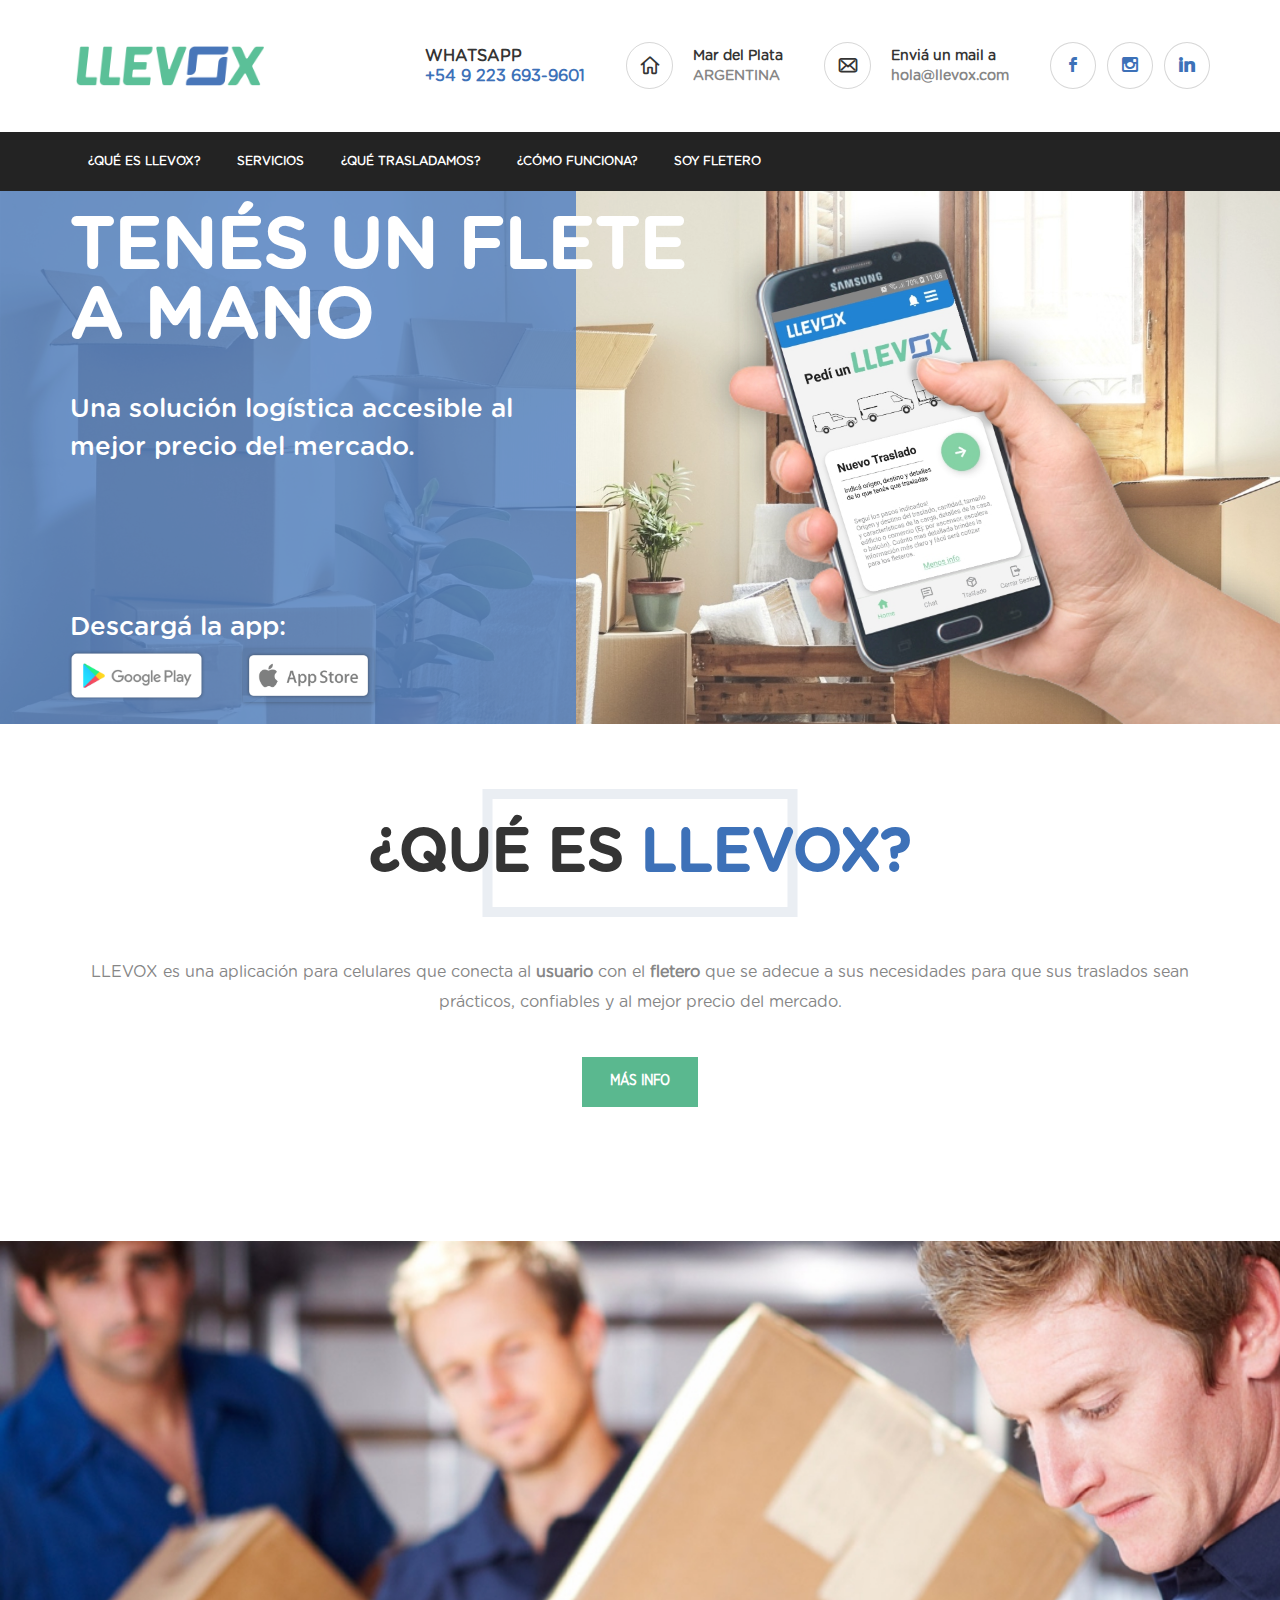
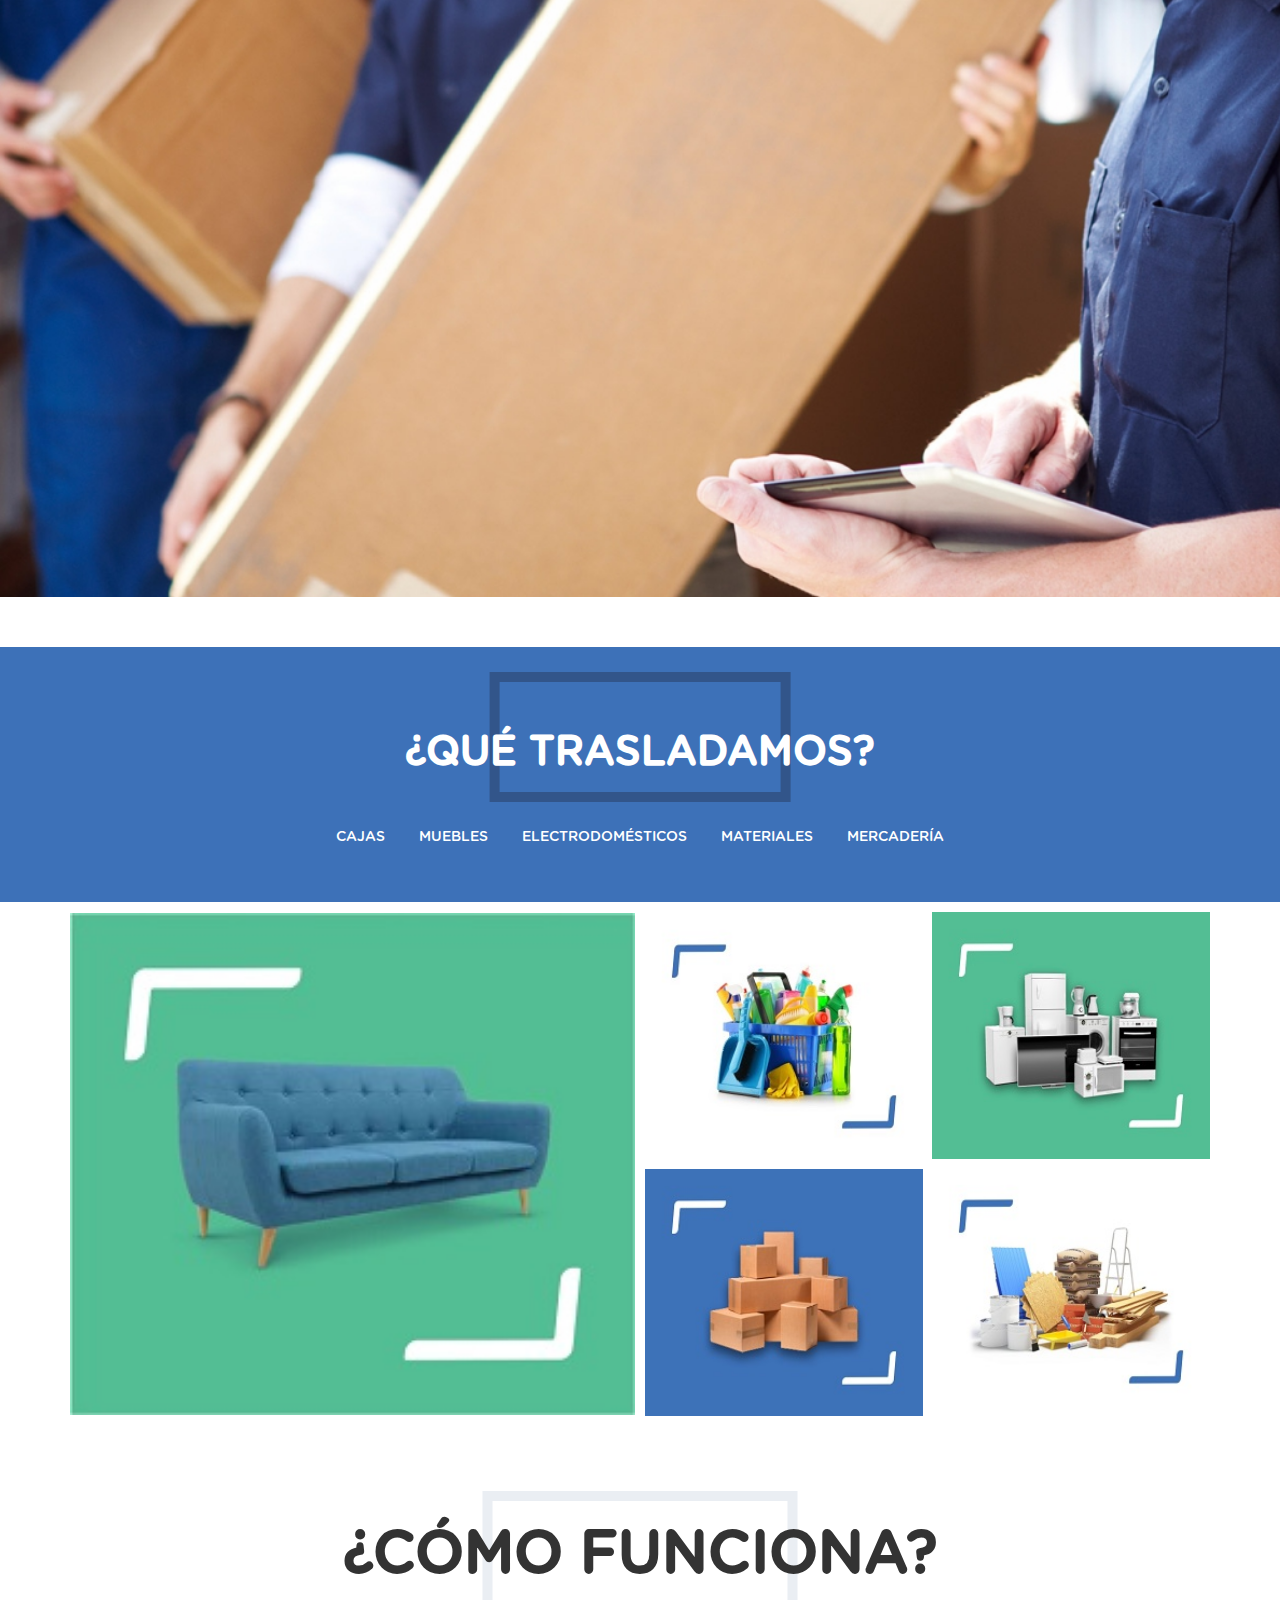
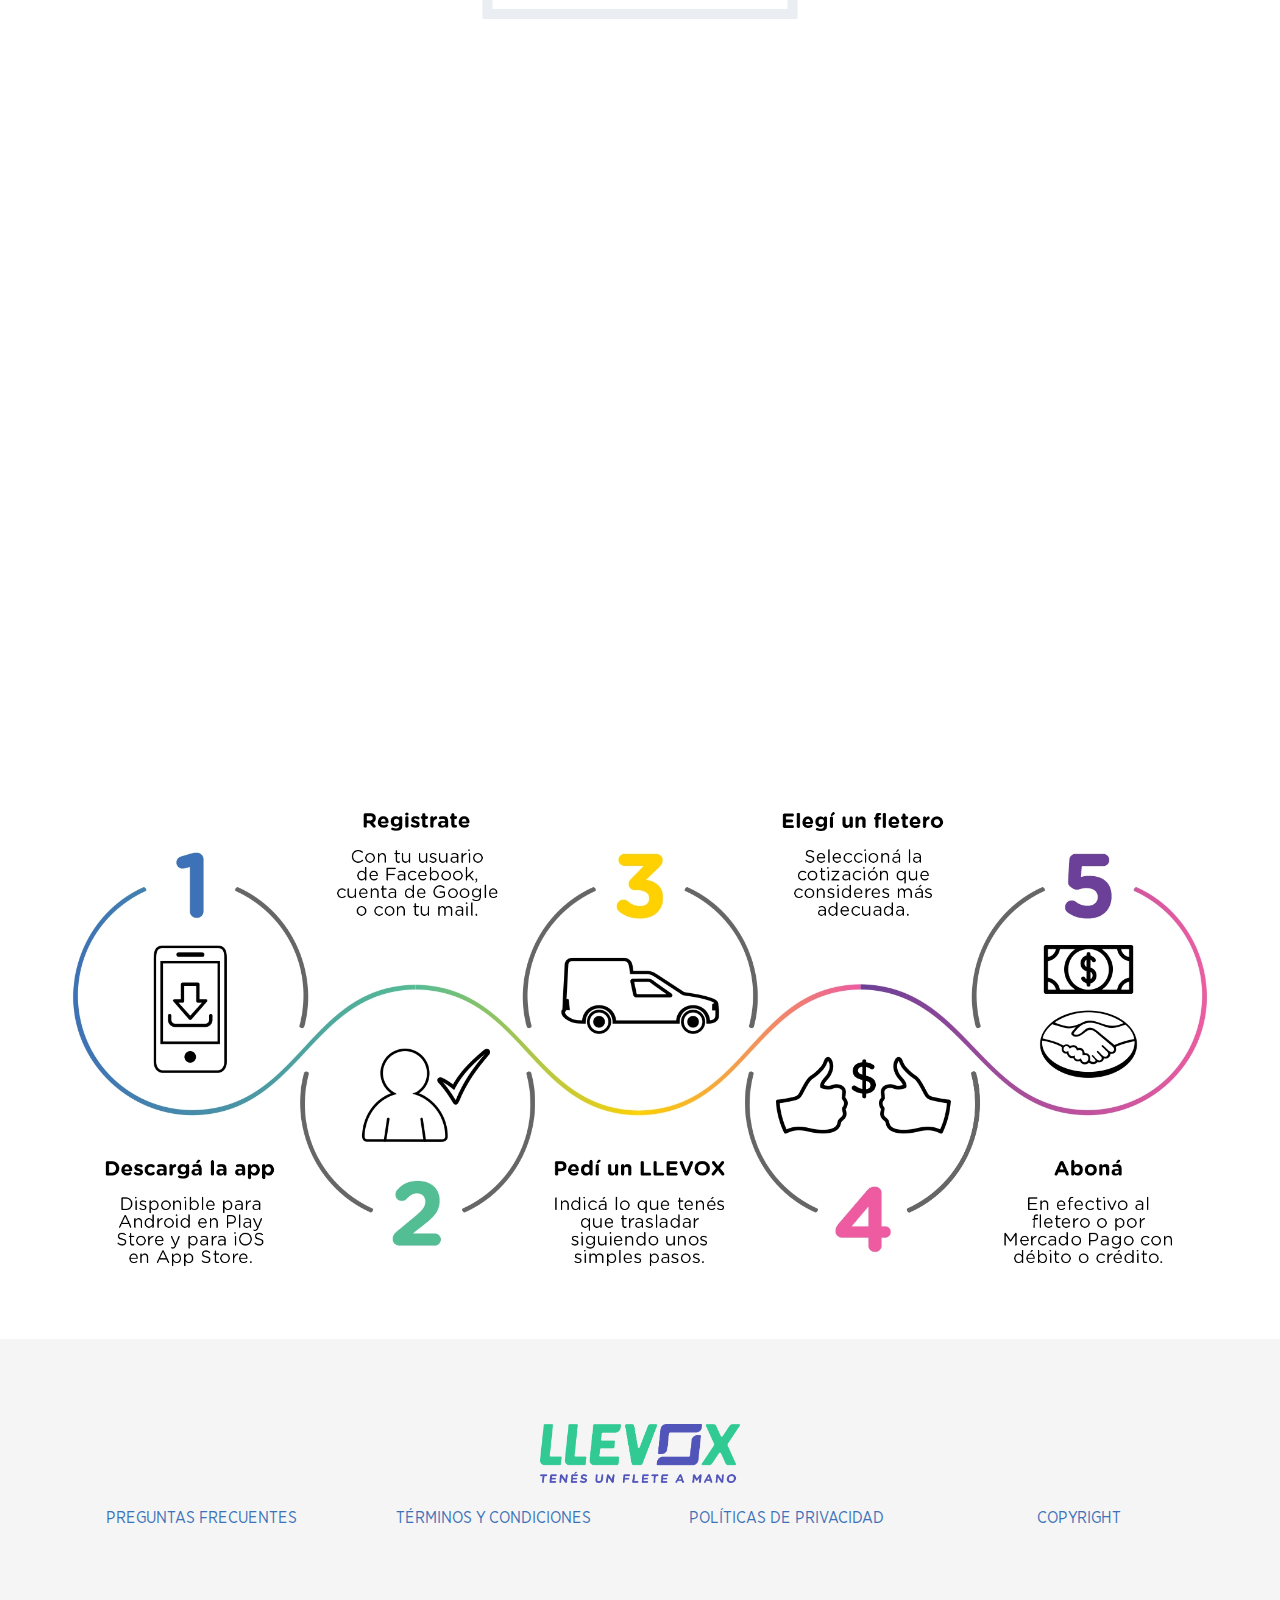
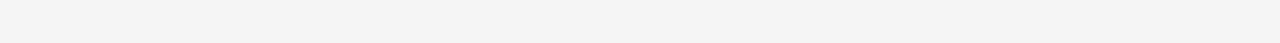
==== commit f54aa0a6: "Add files via upload" ====
--- a/index.html
+++ b/index.html
@@ -83,7 +83,7 @@
 					<a href="https://api.whatsapp.com/send?phone=5492236939601" 
 						class="media inline-block text-uppercase semibold small-teaser text-left">
 						<!-- <div class="media inline-block text-uppercase semibold small-teaser text-left"> -->
-							<div class="grey bold">Preguntanos</div>
+							<div class="grey bold">Whatsapp</div>
 							+54 9 223 693-9601
 						<!-- </div> -->
 					</a>
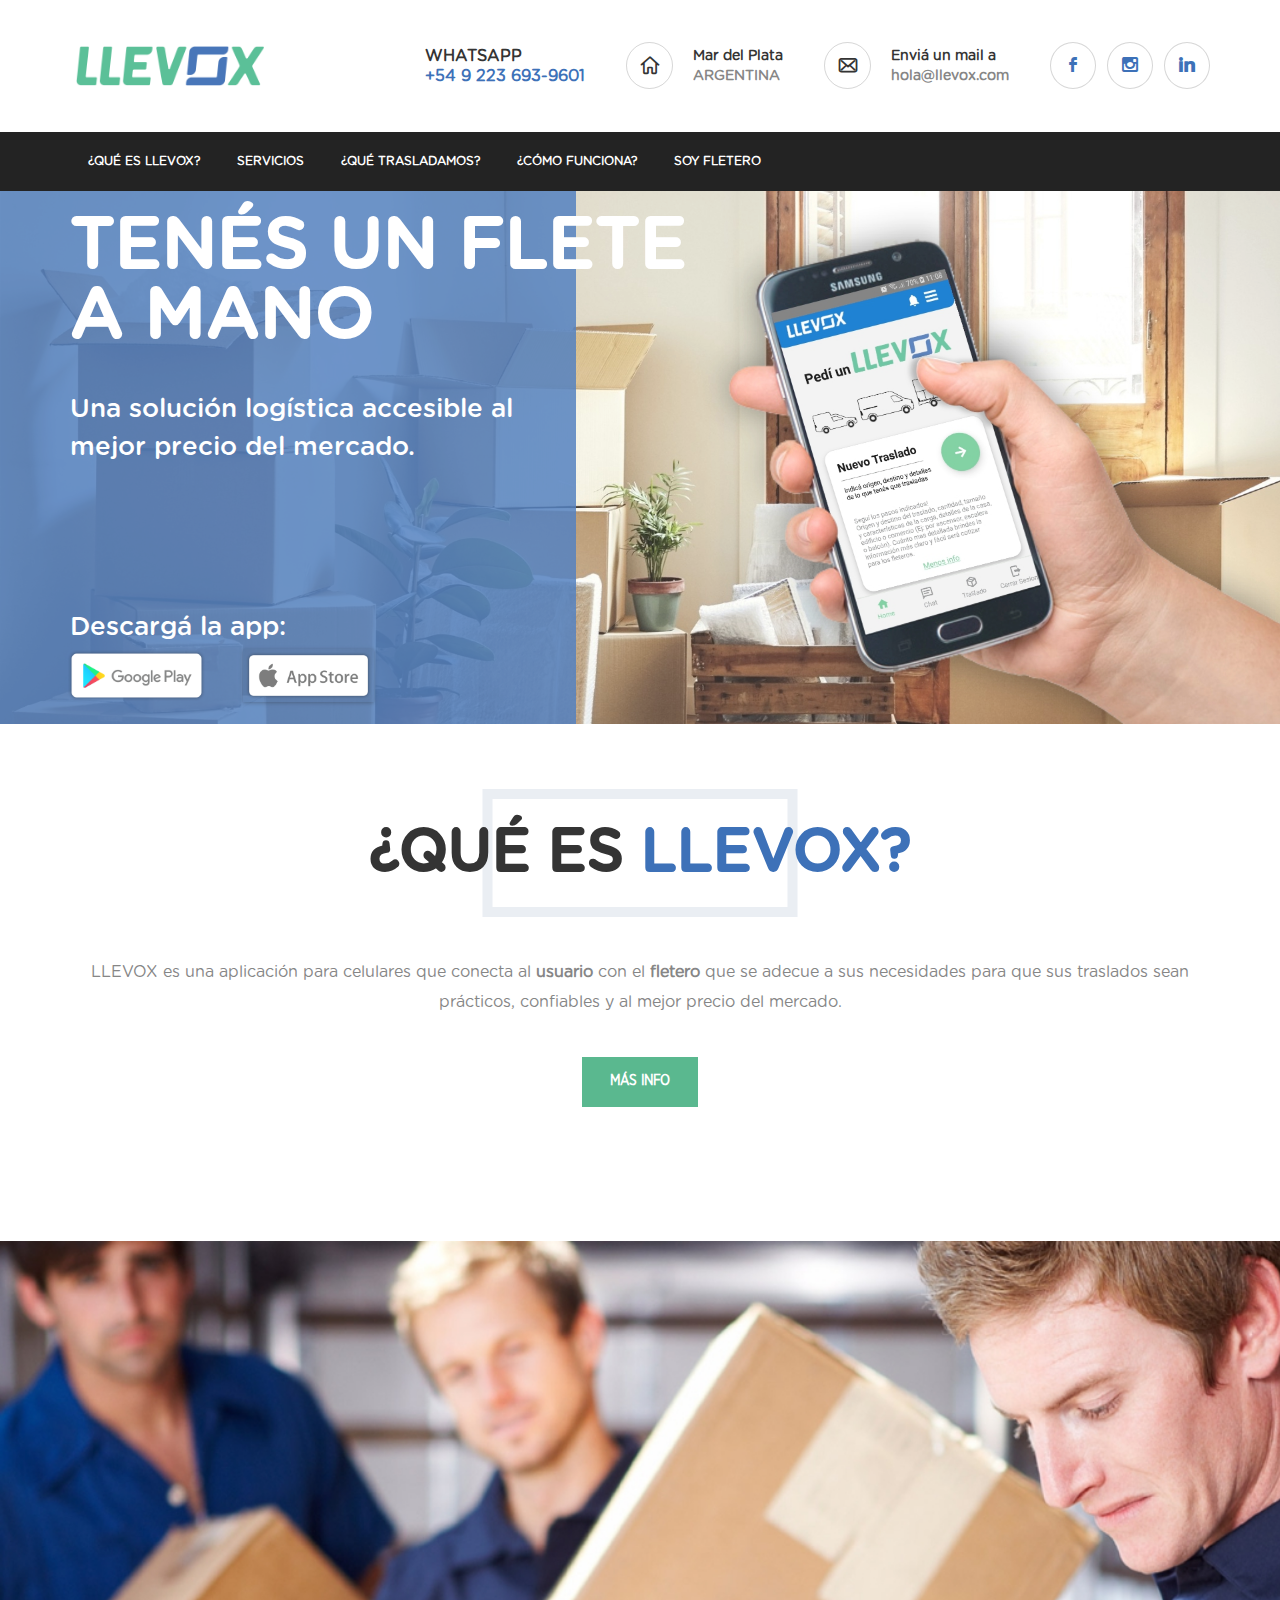
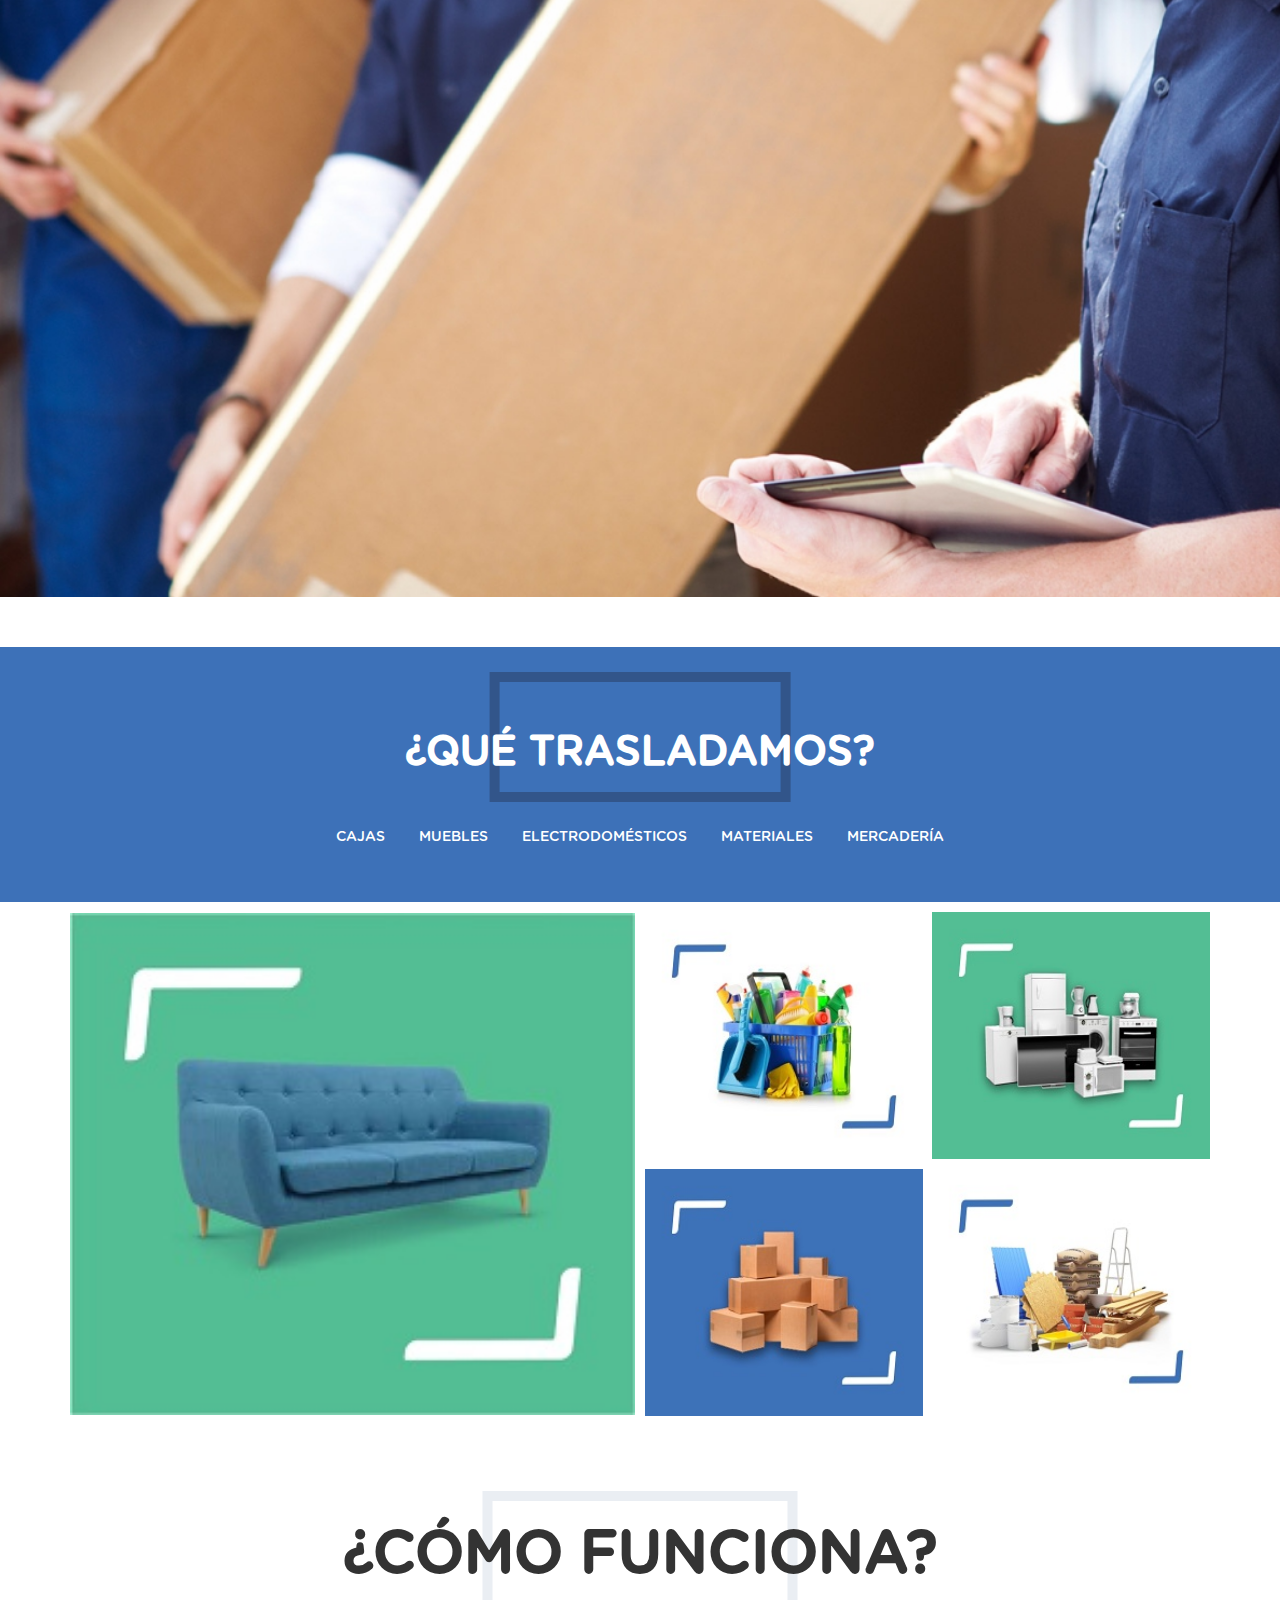
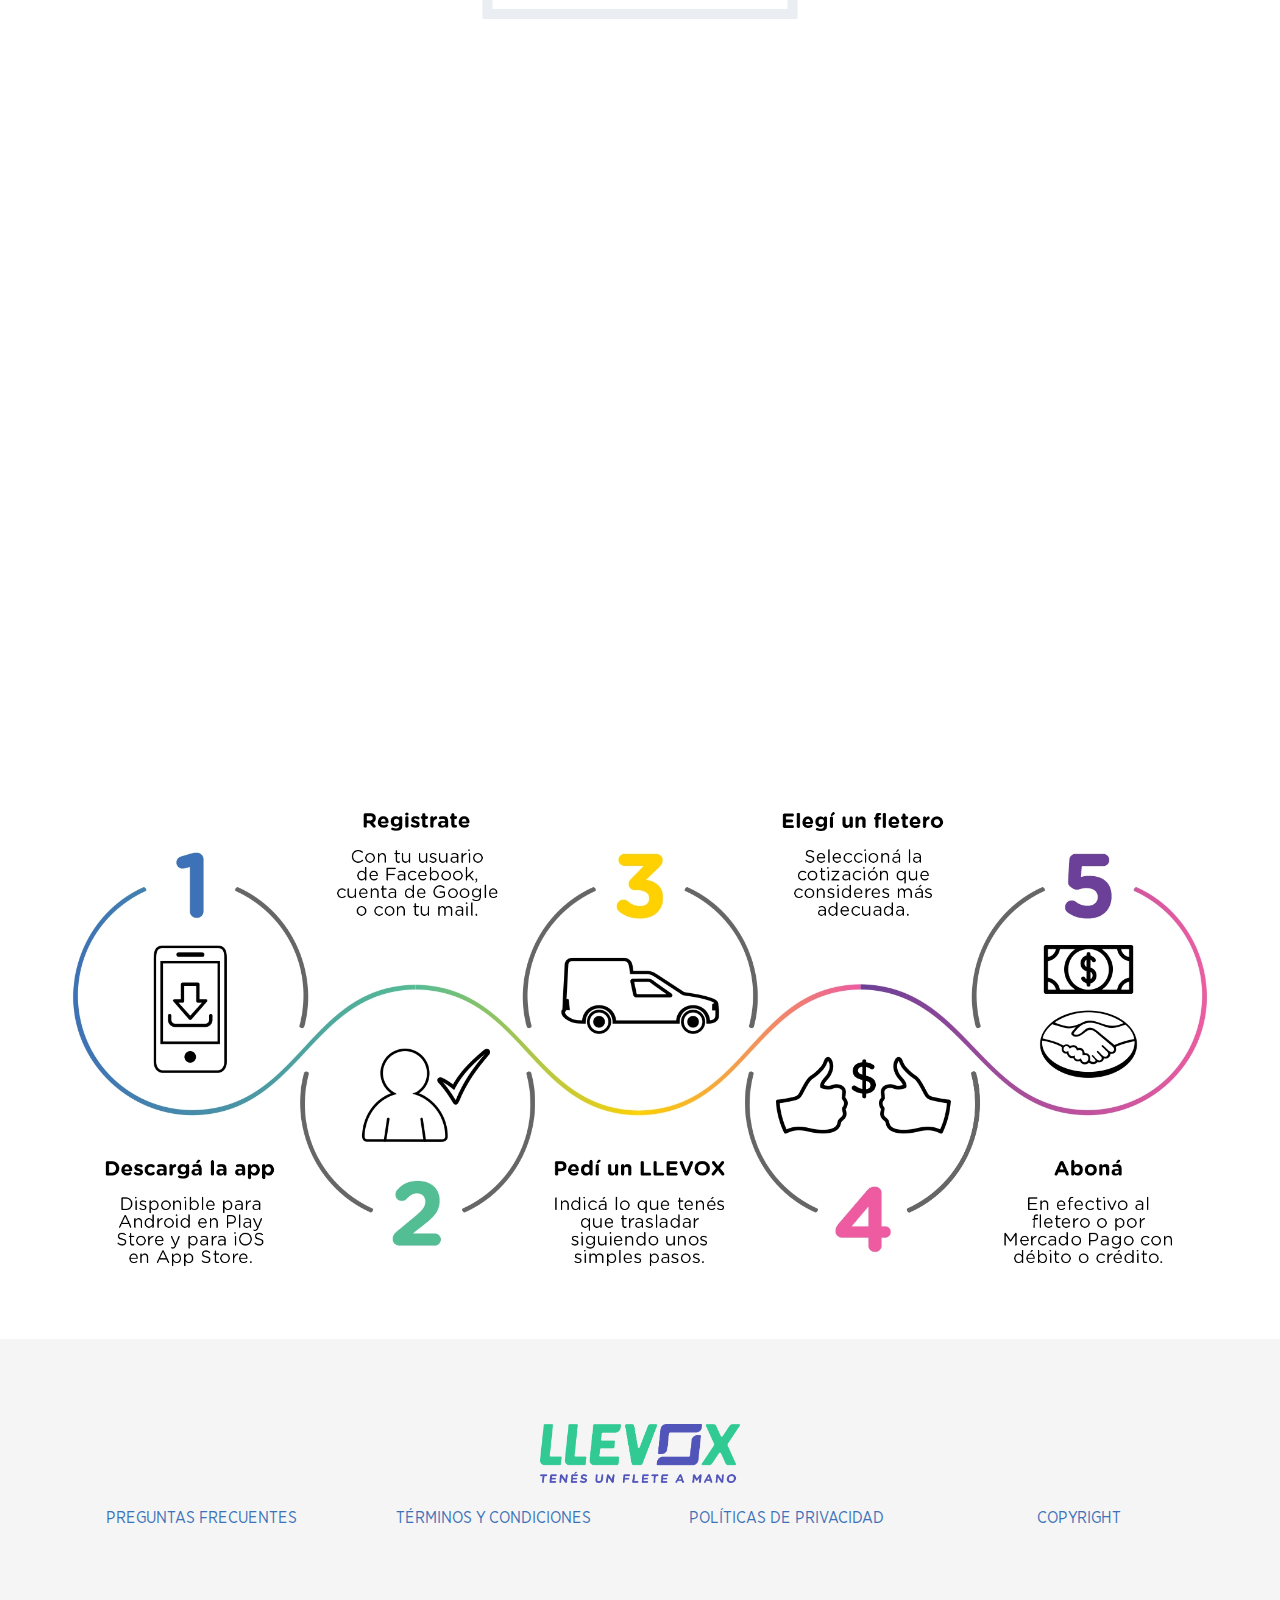
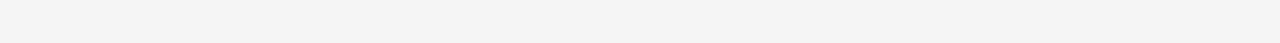
==== commit afb8e7cb: "Add files via upload" ====
--- a/index.html
+++ b/index.html
@@ -80,7 +80,8 @@
 					</a>
 				</div>
 				<div class="col-sm-8 col-lg-9 text-center text-sm-right teasers-line">
-					<a href="https://api.whatsapp.com/send?phone=5492236939601" 
+					<a onclick="ga('send', 'event', 'Whatsapp', 'Mensaje', 'Enviado ', '1');fbq('track', 'Lead');" 
+					  href="https://api.whatsapp.com/send?phone=5492236939601" 
 						class="media inline-block text-uppercase semibold small-teaser text-left">
 						<!-- <div class="media inline-block text-uppercase semibold small-teaser text-left"> -->
 							<div class="grey bold">Whatsapp</div>
@@ -183,8 +184,8 @@
 											<div class="pepe intro-layer to_animate animated fadeInLeft" data-animation="fadeInLeft"	>
 												<p class="descarga">Descargá la app:</p>
 												<div class="slider-bottons">
-													<a href="https://play.google.com/store/apps/llevox-usuarios"><img src="images/static/Google_Play.png" alt="" class="google_img"></a>
-													<a href="https://www.apple.com/ios/app-store/llevox-usuarios"><img src="images/static/App_Store.png" alt="" class="ios_img"></a>
+													<a onclick="fbq('track', 'Lead');ga('send', 'event', 'Descargar', 'App', 'cliente-final', '1');" href="https://play.google.com/store/apps/llevox-usuarios"><img src="images/static/Google_Play.png" alt="" class="google_img"></a>
+													<a onclick="fbq('track', 'Lead');ga('send', 'event', 'Descargar', 'App', 'cliente-final', '1');" href="https://www.apple.com/ios/app-store/llevox-usuarios"><img src="images/static/App_Store.png" alt="" class="ios_img"></a>
 												</div>
 											</div>
 									</div>
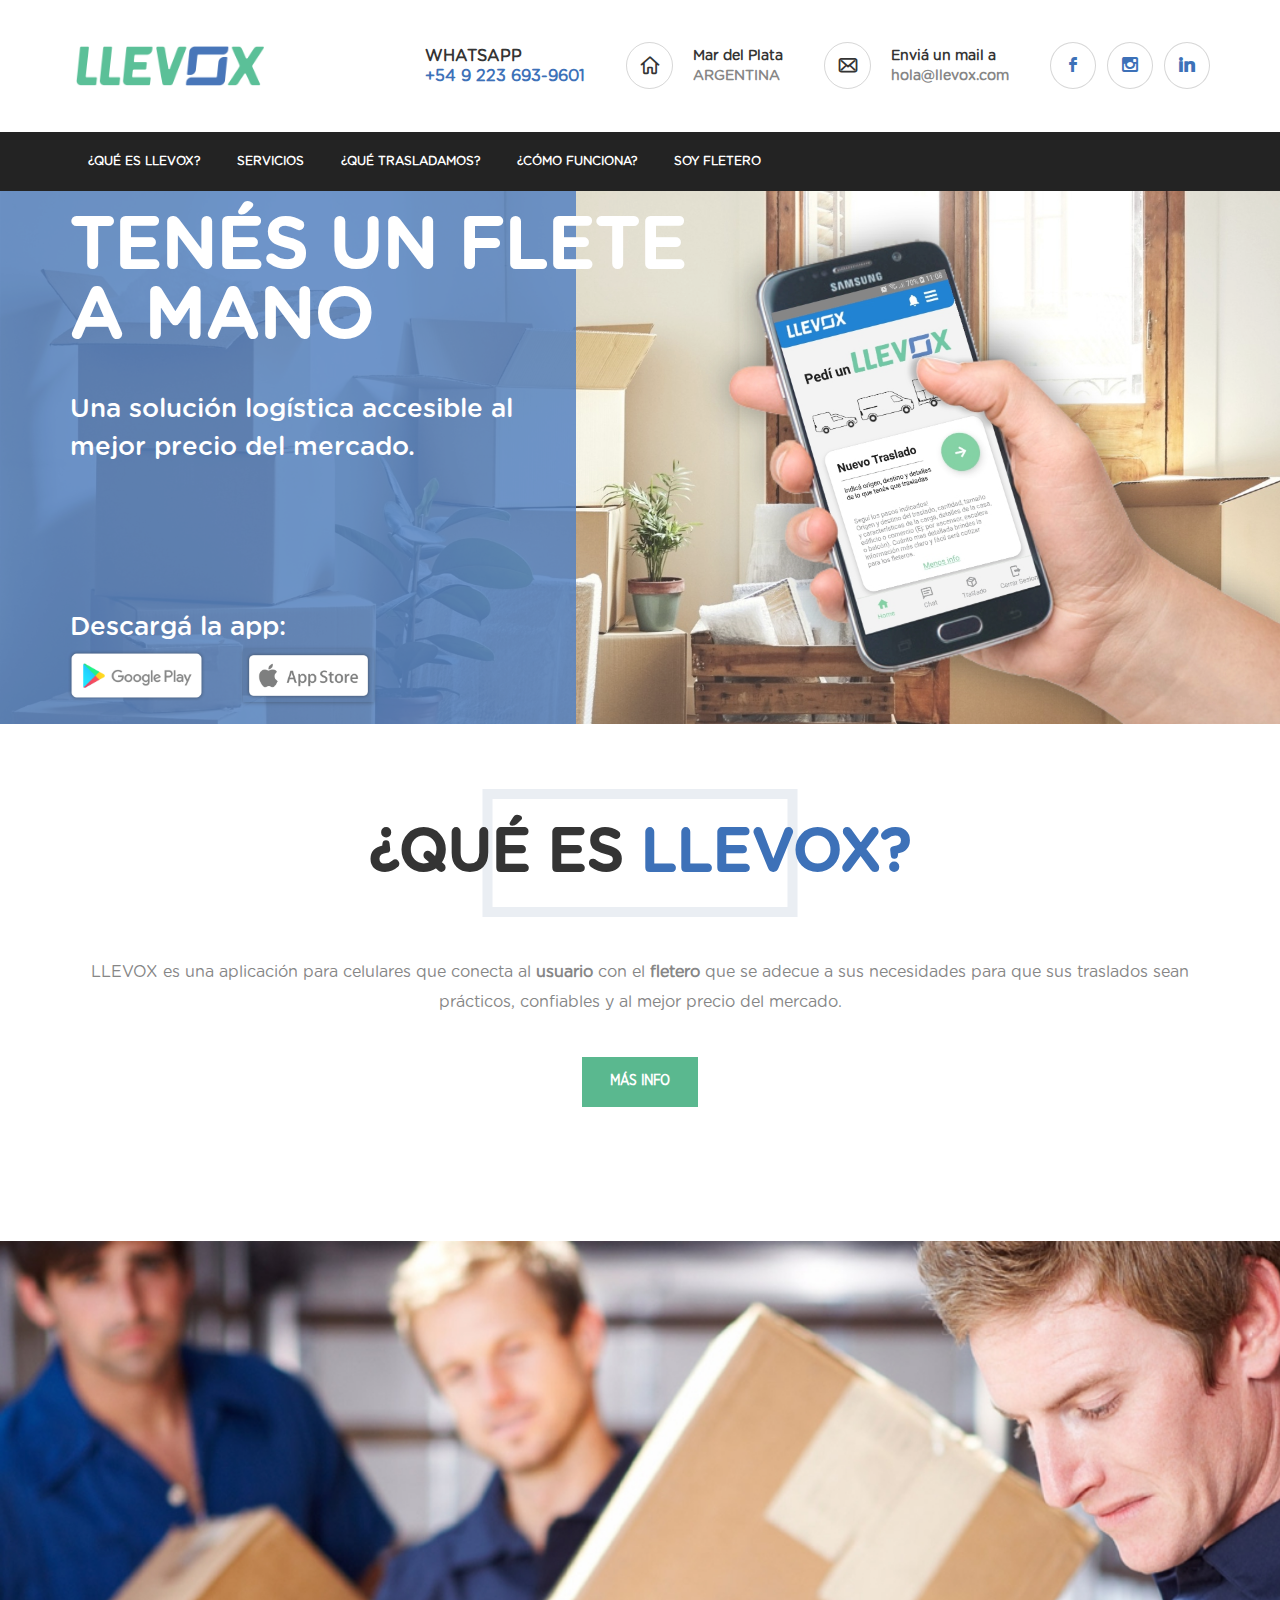
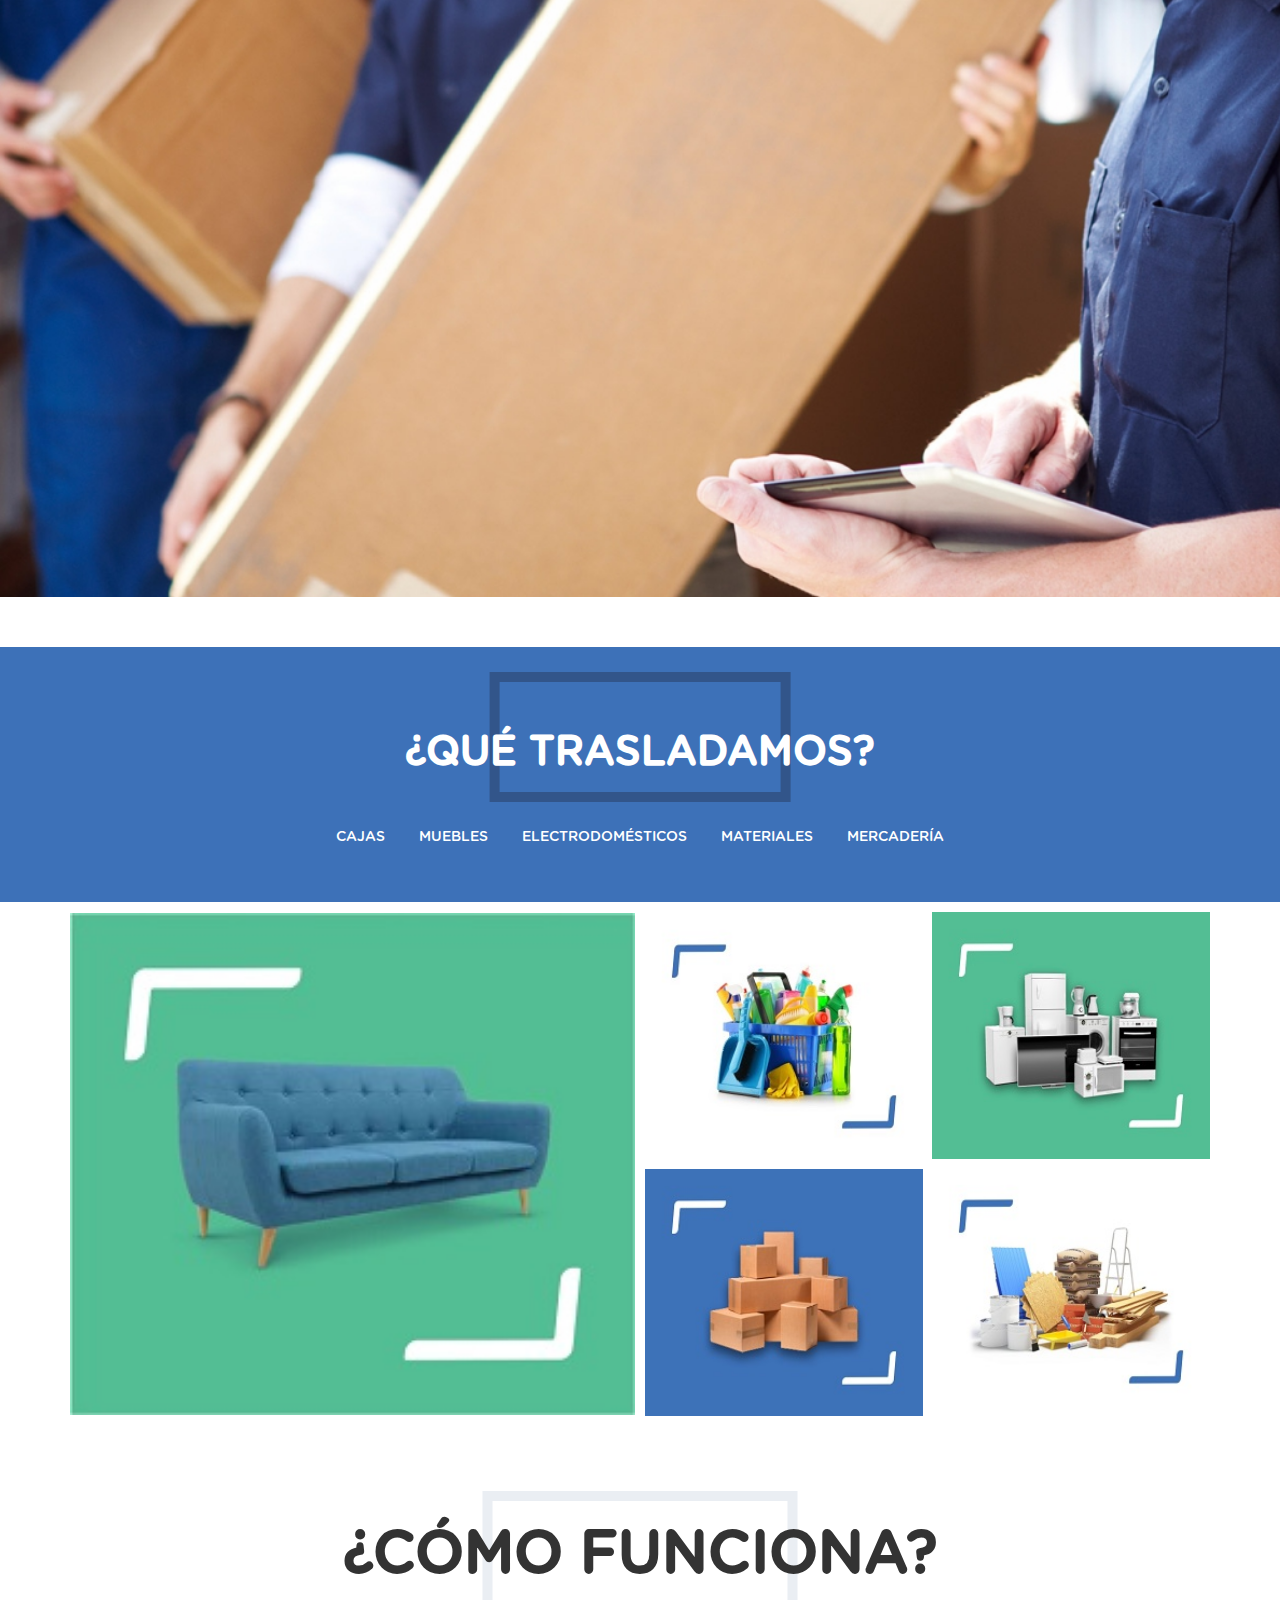
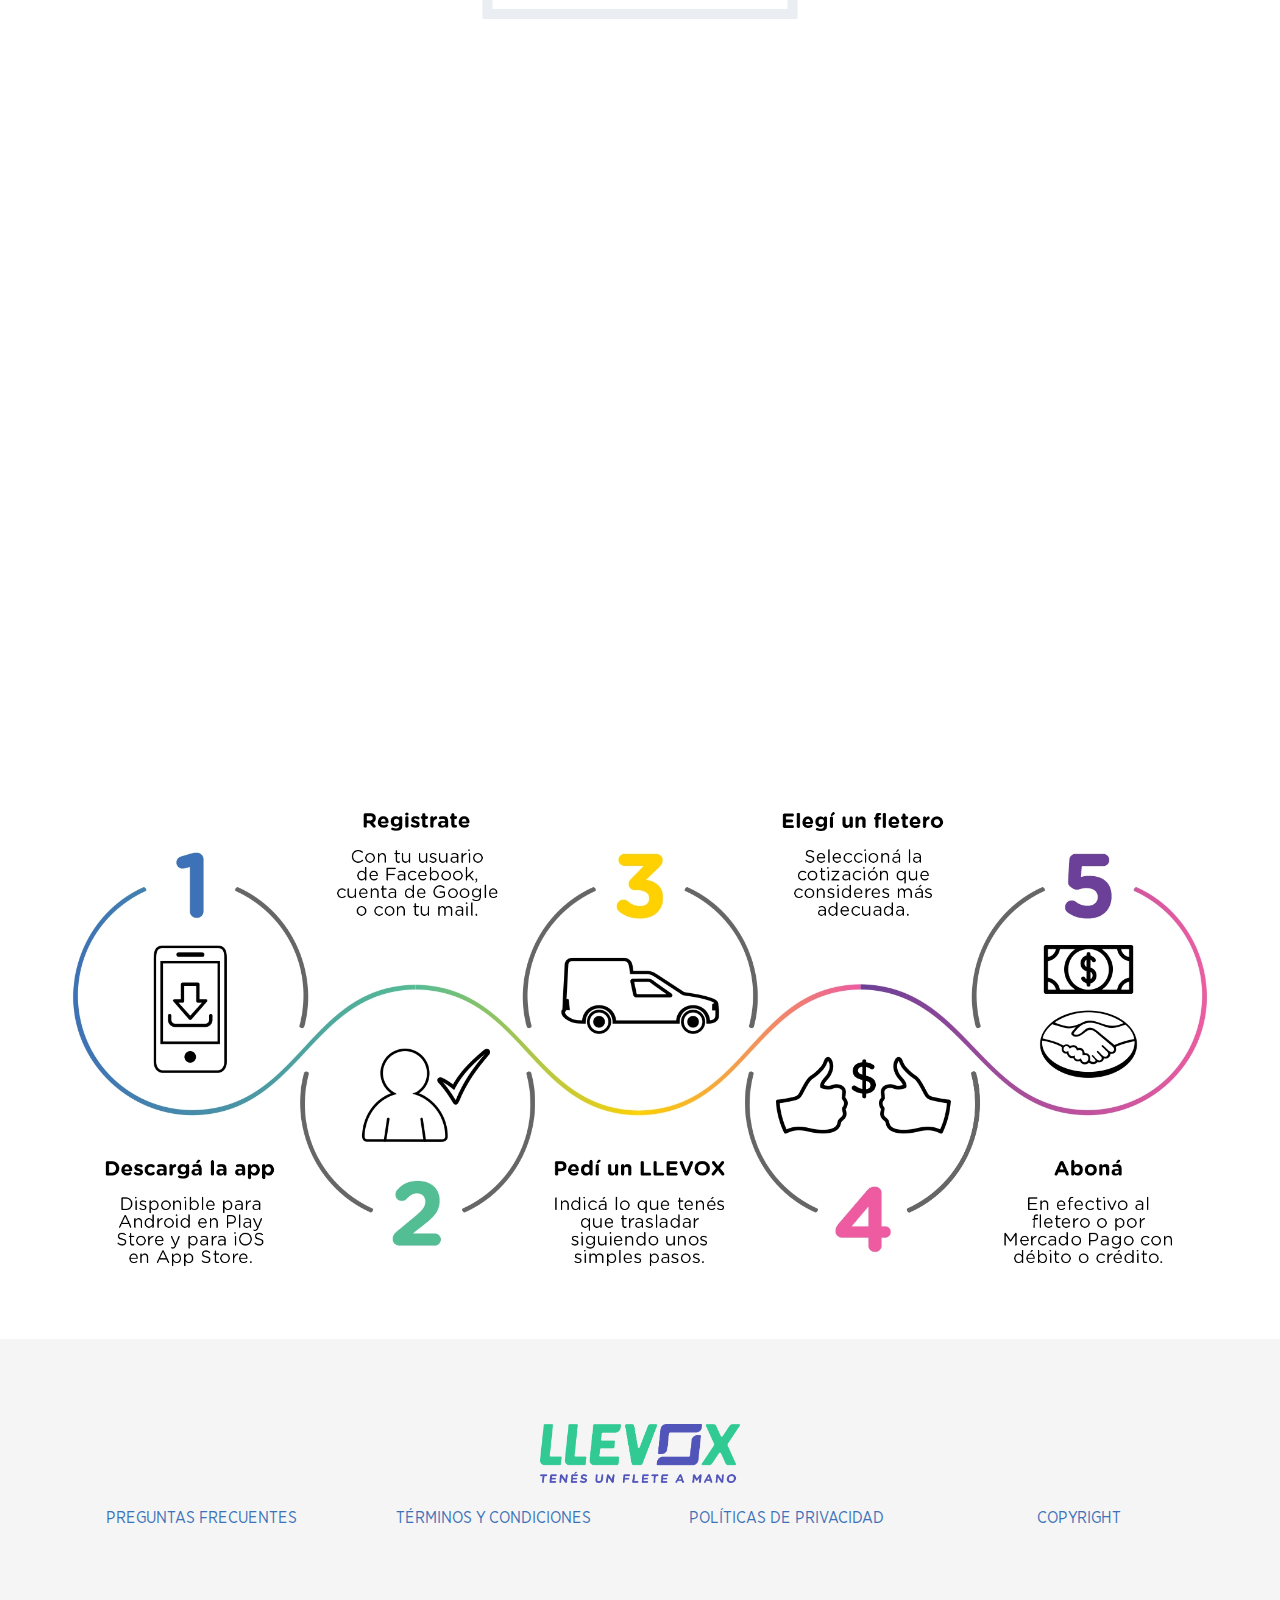
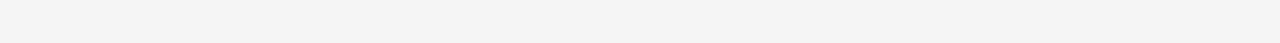
==== commit a7d6476c: "fix" ====
--- a/index.html
+++ b/index.html
@@ -211,7 +211,7 @@
 										<div class="intro-layer to_animate animated fadeInLeft" data-animation="fadeInLeft"	>
 
 												<p class="big">
-													Llevox te conecta con el fletero adecuado
+													LLEVOX te conecta con el fletero adecuado
 												</p>
 											</div>
 											<div class=" pepe intro-layer to_animate animated fadeInLeft" data-animation="fadeInLeft"	>
@@ -244,7 +244,7 @@
 									<div class="slide_description">
 											<div class="intro-layer to_animate animated fadeInLeft" data-animation="fadeInLeft"	>
 												<p class="big">
-													Pedí un Llevox
+													Pedí un LLEVOX
 												</p>
 												<p class="divider_20">¿Necesitás un flete? ¿Te estás mudando? ¿Necesitás enviar un pedido?
 													¿Compraste algo y no sabés como llevarlo a tu casa?</p>
@@ -317,7 +317,7 @@
 					<div class="framed-heading">
 						<h2 class="section_header">
 							¿Qué es</span>
-							<span class="highlight2 ">Llevox?</span>
+							<span class="highlight2 ">LLEVOX?</span>
 						</h2>
 					</div>
 					<div class="col-md-12">
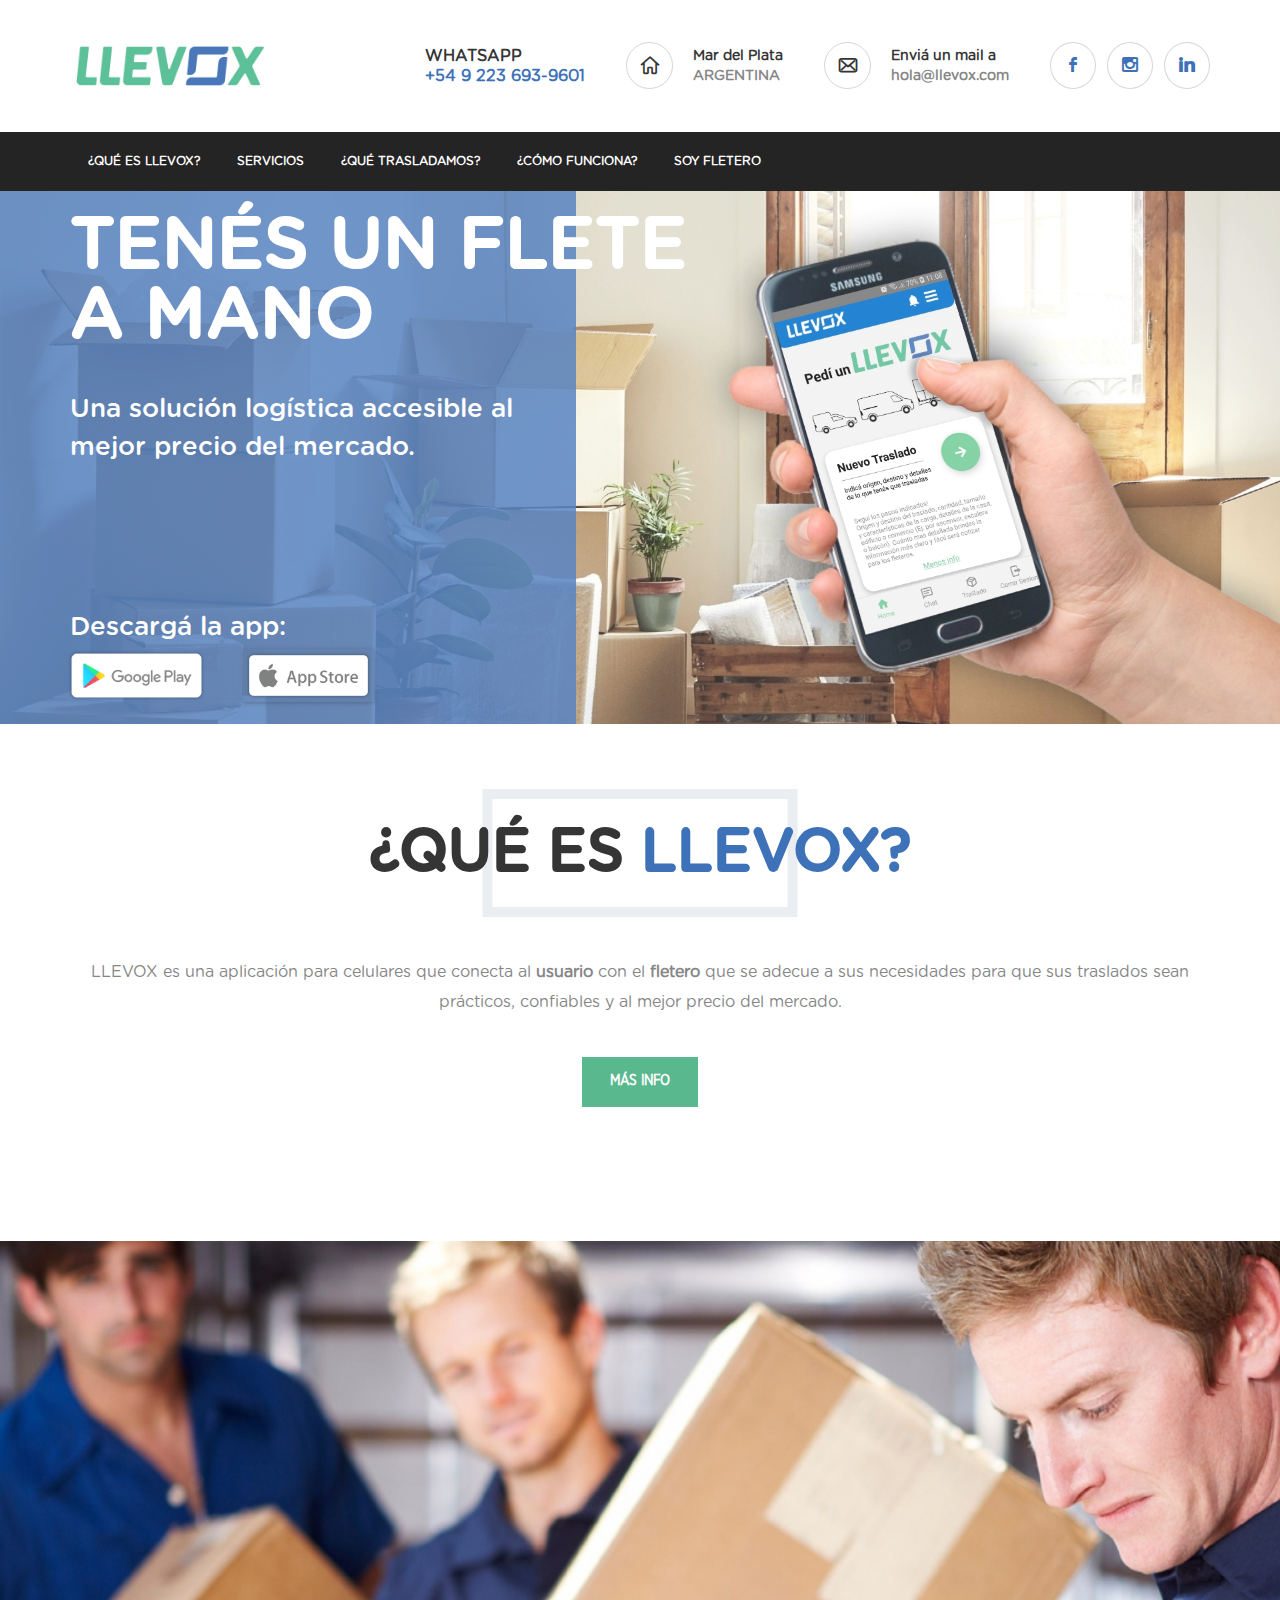
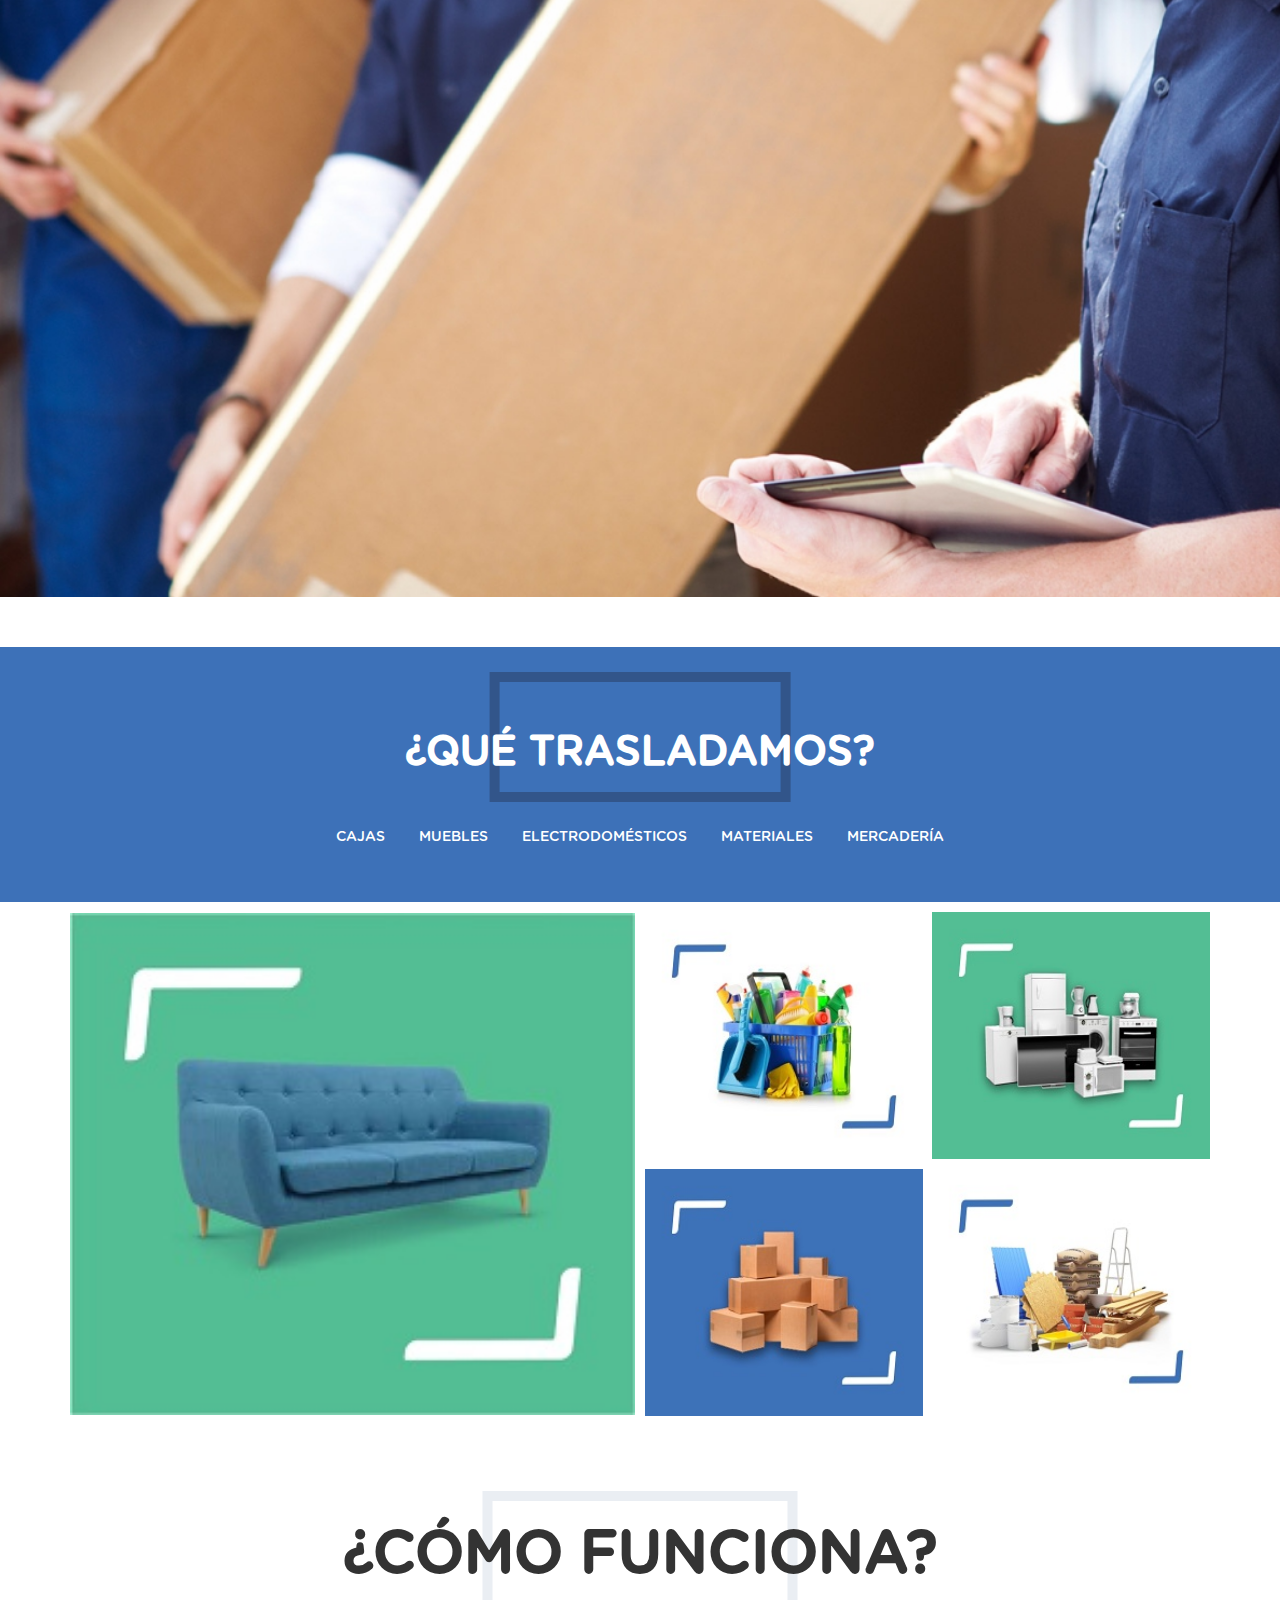
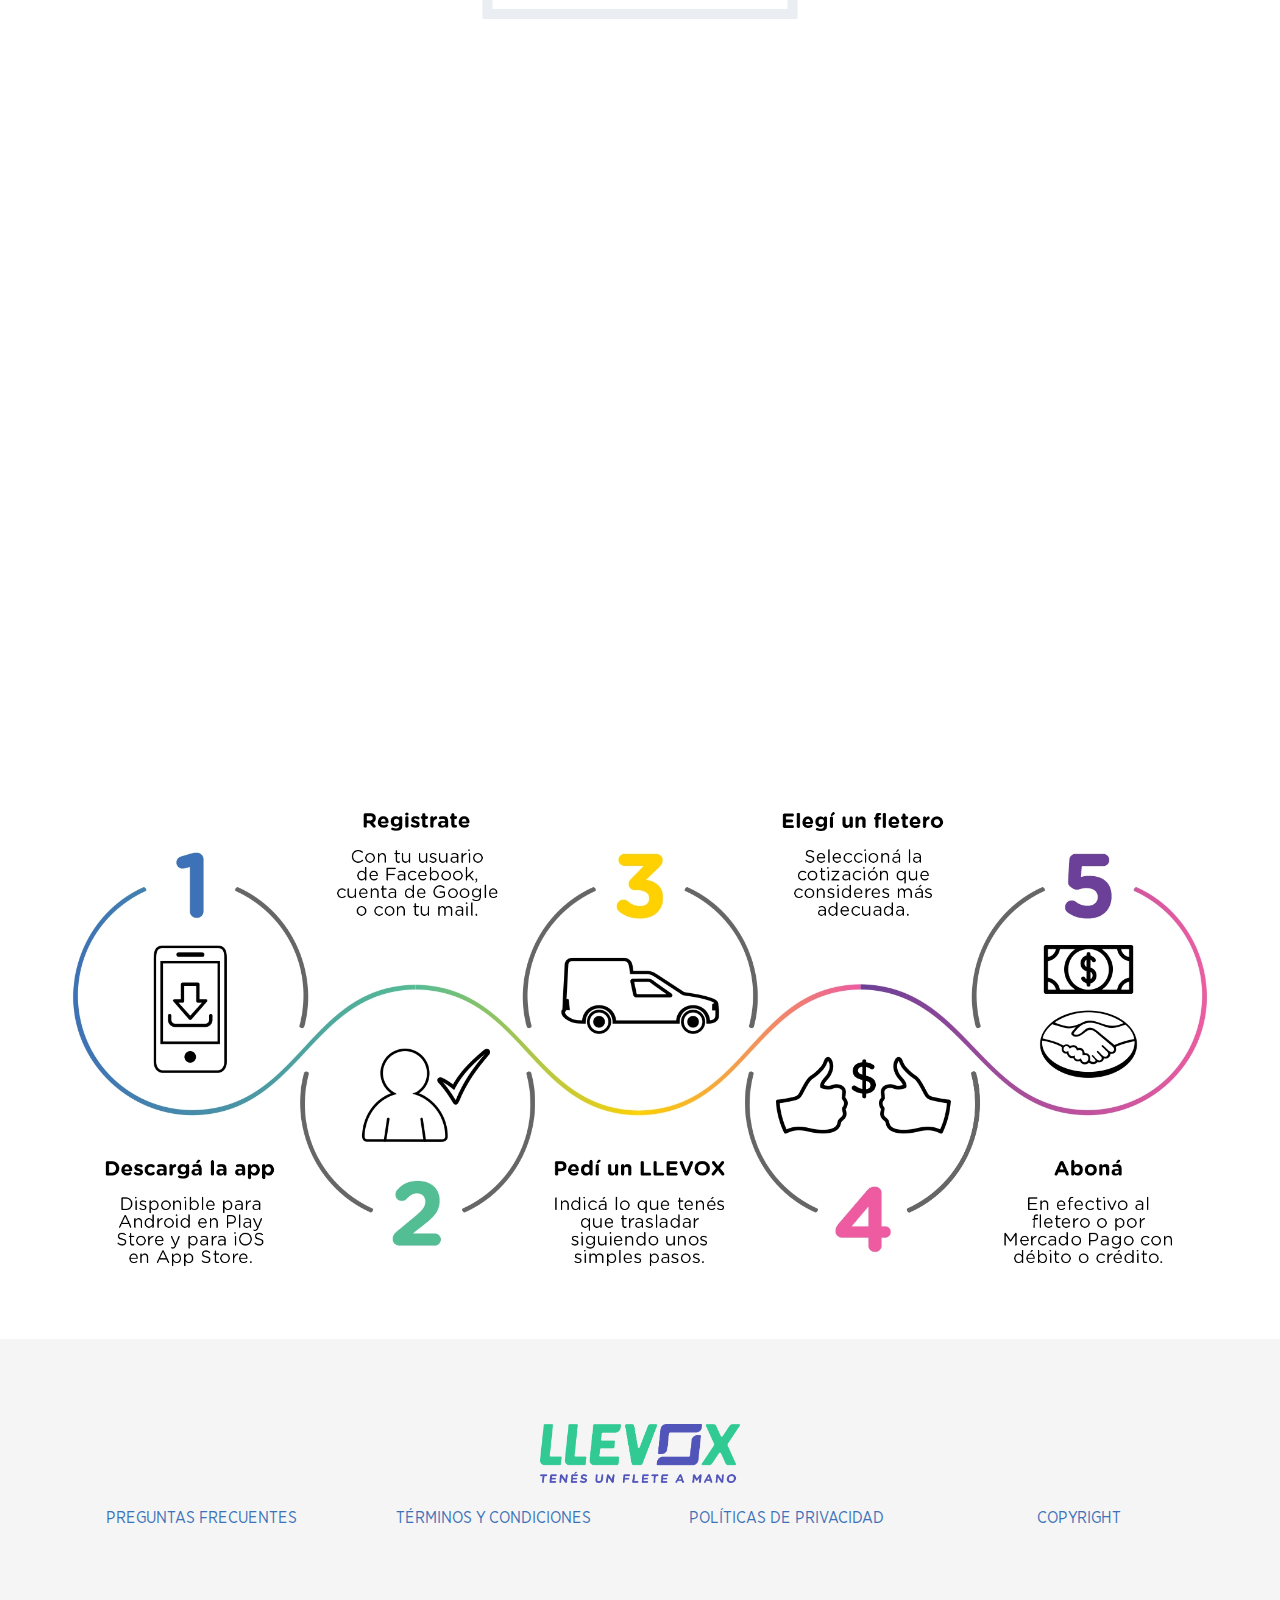
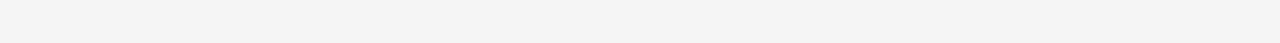
==== commit 42c173d9: "polandterms" ====
--- a/index.html
+++ b/index.html
@@ -638,58 +638,102 @@
 						</a>
 					</div>
 					<div class="seccion_usuarios">
-					<h3>ACLARACIÓN</h3>
-					<div class="pad_p_modal">
-						<p class="text-justify">Todos nuestros términos, condiciones y políticas pueden modificarse periódicamente sin mediar aviso al usuario. Te recomendamos que ingreses periódicamente a esta sección de modo de estar actualizado sobre las modificaciones realizadas en nuestras Políticas de Privacidad. Cuando se publiquen cambios se indicará la fecha de introducción de los mismos, teniendo el usuario 5 días a partir de dicha fecha para manifestar si no está de acuerdo con dichos cambios. Vencido dicho plazo, de no mediar aviso, se considerará que el usuario acepta los nuevos Términos y Condiciones.</p>
-						<p class="text-justify">Tu información personal es muy valiosa para nosotros y trabajamos responsablemente para protegerla y mantenerla en forma confidencial. Es muy importante que antes de usar el sitio web y la aplicación de LLEVOX comprendas en su totalidad nuestras Políticas de Privacidad por lo cual te solicitamos que te tomes unos minutos y las leas en forma completa.</p>
-						<p class="text-justify">Mediante el uso del sitio web y la aplicación aceptás que tu información personal sea utilizada en la forma en que se determina en estas Políticas y manifestás tu acuerdo total con todas las cláusulas que la componen.</p>
-					</div>
-
-					<h3>GENERAL</h3>
-					
-					<div class="pad_p_modal">
-						<p class="text-justify">Creemos que el cuidado de la privacidad es uno de los componentes fundamentales del valor que queremos ofrecer a nuestros usuarios, y una de nuestras responsabilidades más importantes por lo que hacemos enormes esfuerzos para mantener protegida tu información personal y para ofrecerte una experiencia segura de navegación del sitio y la aplicación. Por eso LLEVOX bajo ninguna circunstancia comercializará o compartirá los nombres, direcciones, mails, celulares ni cualquier otro tipo de información personal de nuestros Usuarios con terceras partes, a menos que el gobierno o la justicia así lo determinen bajo cualquier razón, o que sea requerido por la policía de investigación bajo sospecha de actividades ilegales, bajo cargos de fraude, piratería informática o violación de los derechos de autor. En estos casos LLEVOX colaborará con la autoridad competente de modo de proteger al resto de los usuarios y proteger nuestra empresa. Colectaremos información personal de nuestros usuarios a través del uso de este sitio web y de la aplicación. Archivaremos y utilizaremos dichos registros únicamente con el propósito de conocerte mejor y determinar tus necesidades para satisfacerlas, a menos que nos manifiestes tu acuerdo para utilizarla en otra forma o que las leyes permitan el uso de la misma de otro modo. LLEVOX podrá compartir tu información personal con otras asociaciones, agencias de publicidad y otros websites exclusivamente para brindarte un mejor servicio, bajo estrictas normas de seguridad. LLEVOX no podrá controlar a dichas terceras partes más allá de controlar las normas acordadas en su contratación. Las Políticas de Privacidad de dichas empresas es exclusiva responsabilidad de las mismas. LLEVOX por ninguna razón venderá, alquilará o negociará tu información personal. En caso de que LLEVOX sea adquirida por otra entidad, tu información personal dentro de las bases de datos de la empresa será parte de dicha adquisición.</p>
-					</div>
-					
-					<h3>¿CÓMO RECOLECTAMOS TU INFORMACIÓN?</h3>
-					<div class="pad_p_modal">
-						<p class="text-justify">Recolectamos tu información de múltiples maneras. Por ejemplo: completando el alta de usuario en la aplicación de LLEVOX; completando un formulario en nuestro sitio web llevox.com, por celular o WhatsApp al <a href="tel:+5492236939601">+54 9 223 693-9601</a>, por mail a <a href="mailto:hola@llevox.com">hola@llevox.com</a> o enviándonos un mensaje a través de <a href="https://www.instagram.com/llevox/">Instagram/LLEVOX</a> o <a href="https://www.facebook.com/Llevox">Facebook/LLEVOX</a>; cuando nos solicitás ser incluido en nuestra base de mails; cuando hacés comentarios en nuestras redes sociales Instagram, Facebook, LinkedIn o YouTube. Almacenamos tu información en una base de datos segura. Bajo ninguna circunstancia brindaremos esta información a otras personas u organizaciones salvo en las situaciones detalladas en la cláusula general de estas Políticas de Privacidad.</p>
-					</div>
-
-					<h3>¿COMO UTILIZAREMOS TU INFORMACIÓN PERSONAL?</h3>
-					<div class="pad_p_modal">
-						<p class="text-justify">Utilizaremos dicha información para procesar un traslado, enviarte información que nos hayas solicitado o responder un mail que nos hayas escrito. Para brindarte un servicio personalizado, informarte acerca de novedades de nuestra empresa, promociones y acciones de marketing directo. También la utilizaremos para invitarte a participar de eventos, encuestas o sorteos. Si no deseás recibir información de este tipo, podés comunicarte con nosotros completando un formulario en nuestro sitio web llevox.com, por celular o WhatsApp al <a href="tel:+5492236939601">+54 9 223 693-9601</a>, por mail a hola@llevox.com o enviándonos un mensaje a través de Instagram/LLEVOX o Facebook/LLEVOX.</p>
-					</div>
-
-					<h3>MODIFICACIONES DE LA INFORMACIÓN</h3>
-					<div class="pad_p_modal">
-						<p class="text-justify">LLEVOX te permite modificar tu información, actualizarla o corregirla cuando lo desees. Podés indicarnos cuáles son los cambios solicitados completando un formulario en nuestro sitio web llevox.com, por celular o WhatsApp al <a href="tel:+5492236939601">+54 9 223 693-9601</a>, por mail a <a href="mailto:hola@llevox.com">hola@llevox.com</a> o enviándonos un mensaje a través de <a href="https://www.instagram.com/llevox/">Instagram/LLEVOX</a> o <a href="https://www.facebook.com/Llevox">Facebook/LLEVOX</a>.</p>
-					</div>
-
-					<h3>PRIVACIDAD DE MENORES (CAPACIDAD LEGAL PARA CONTRATAR)</h3>
-					<div class="pad_p_modal">
-						<p class="text-justify">Los menores pueden no ser capaces de comprender nuestros Términos y Condiciones en su totalidad, ni nuestras Políticas de Privacidad, ni decidir apropiadamente entre las opciones disponibles. Por lo cual consideramos muy importante que sus padres, tutores o encargados ingresen a nuestro sitio web y lean en forma completa nuestros Términos y Condiciones y Políticas de Privacidad y enseñen a los menores cómo proteger su información personal y cómo utilizar nuestro sitio web y aplicación. Como consecuencia, determinamos que nuestro servicio sólo están disponibles para personas que tengan capacidad legal para contratar. Quienes no cumplan estas condiciones no podrán realizar operaciones en la aplicación, ni registrar su información personal. Si así lo hicieran sus padres, tutores o encargados serán responsables por todas sus acciones y omisiones. Cualquier tipo de información provista o traslados realizados por menores o por personas que carezcan de capacidad legal para contratar deben tener el previo consentimiento de sus padres, tutores o encargados.</a>.</p>
-					</div>
-
-					<h3>OTRA POLÍTICA DE PRIVACIDAD QUE DEBÉS TENER EN CUENTA</h3>
-					<div class="pad_p_modal">
-						<p class="text-justify">Sé cuidadoso con el uso de tu información personal. Nunca olvides salir del sitio web y de la aplicación completamente luego de realizar un traslado de modo que nadie pueda obtener tus datos personales, especialmente si compartís una computadora, tablet o celutar, o la utilizás en algún espacio público como un Ciber Café. Como individuo sos responsable por la seguridad en el acceso a tu dispositivo electrónico y a tu información personal.</p>
-					</div>
-
-					<h3>COOKIES</h3>
-					<div class="pad_p_modal">
-						<p class="text-justify">Cuando ingresás a nuestro sitio web y aplicación y te registrás, tu registro nos permite saber automáticamente que tipo de dispositivo electrónico y sistema operativo utilizás. Como muchos otros sitios web, LLEVOX utiliza tecnología de cookies. Cuando te registrás por primera vez, las cookies te identifican como un registro único. Las cookies son pequeños archivos instalados en tu disco rígido que se utilizan para recordar tu número de contraseña, tu usuario, preferencias, actividades en algunas páginas, detectar tu visita al sitio web, saber que partes del sitio son más populares, que acciones realizás en el mismo y cuanto tiempo permanecés. También nos permiten investigar el tránsito de los navegantes en el sitio web de modo de mejorarlo. El uso de cookies nos permite brindarte un servicio más ágil y una experiencia de navegación personalizada. La instalación, permanencia y existencia de cookies en tu dispositivo electrónico depende de tu exclusiva voluntad. Si así lo deseas, podés configurarlo de modo que no acepte cookies.</p>
-					</div>
-
-					<h3>LÍMITE DE RESPONSABILIDAD</h3>
-					<div class="pad_p_modal">
-						<p class="text-justify">No podemos garantizar el interrumpido acceso seguro a nuestro sitio web y aplicación, ni al sistema de pago de MercadoPago, ya que la operación de nuestro sitio web y aplicación puede ser interferidos por numerosos factores fuera de nuestro control.</p>
-					</div>
-
-					<h3>ACEPTACIÓN DE NUESTRA POLÍTICA DE PRIVACIDAD</h3>
-					<div class="pad_p_modal">
-						<p class="text-justify">Utilizar nuestro sitio web y nuestra aplicación significa que comprendés en forma total estas Políticas de Privacidad y que estás en total acuerdo con todas las condiciones y reglas que las comprenden. Reconocemos tu derecho a acceder, cancelar y actualizar tu información personal y a oponerte al tratamiento de la misma. Los usuarios garantizan y responden, en cualquier caso, por la veracidad, exactitud, vigencia y autenticidad de los datos personales facilitados y se comprometen a mantenerlos debidamente actualizados. Mantendremos en nuestros archivos la información personal que nos hayas solicitado retirar con la finalidad de resolver disputas o reclamos, detectar problemas o incidencias y solucionarlas, y darle cumplimiento a nuestros Términos y Condiciones.</p>
-					</div>
+						<h3  style="text-align:center;padding-top: 10px;padding-bottom: 10px;">POLÍTICAS DE CONFIDENCIALIDAD Y PROTECCIÓN DE DATOS PERSONALES</h3>
+							<div class="pad_p_modal">
+								<p style="padding-left: 10px;padding-right: 10px; text-align: justify;">Las siguientes manifestaciones responden a las políticas de privacidad y confidencialidad que LLEVOX ARGENTINA S.A. (en adelante “LLEVOX®”) ha adoptado respecto del manejo de datos personales aportados y/o recabados por los Usuarios -sean argentinos nativos y/o naturalizados y/o extranjeros, residentes, domiciliados y/o transeúntes- (bajo cualquier modalidad de uso/registración) sea a través del sitio web y/o la plataforma (en adelante “la APP”). Las políticas aquí establecidas son consecuentes de los lineamientos de las Leyes 25.326; 27.275 y sus reglamentaciones, Código Civil y Comercial de la Nación vigente en la República Argentina; las mismas pueden ser susceptibles de ser modificadas, complementadas, ampliadas, restringidas y/o suprimidas respondiendo a los requerimientos y política legislativa nacional, provincial y/o municipal y/o sus reglamentaciones, criterios jurisprudenciales al respecto y/o innovaciones técnicas y/o métodos y/o tecnológicas y/o medidas para mejorar la seguridad y el servicio.</p>
+							</div>
+						
+						<ol>
+
+							<li>BASE DE DATOS:</li>
+							<div class="pad_p_modal">
+								<p class="text-justify">Conforme lo prevé el art. 3 de la ley 25.326 LLEVOX® deberá cumplir con la inscripción ante la Dirección Nacional de Protección de Datos Personales (Agencia de Acceso a la Información Pública) en carácter de Responsable del Archivo, Registro, Base o Banco de datos en cuestión y sus renovaciones anuales conforme lo exige la normativa aplicable.</p>
+							</div>
+
+							<li>DEFINICIONES:</li>
+							<div class="pad_p_modal">
+
+								<p class="text-justify">Con el objeto de una correcta lectura se utilizan los siguientes términos con los alcances indicados seguidamente:</p>
+
+								<p class="text-justify"><b>Datos personales</b>: Información de cualquier tipo referida a personas físicas o de existencia ideal determinadas o determinables.</p>
+
+								<p class="text-justify"><b>Datos sensibles</b>: Datos personales que revelan origen racial y étnico, opiniones políticas, convicciones religiosas, filosóficas o morales, afiliación sindical e información referente a la salud o a la vida sexual.</p>
+
+								<p class="text-justify"><b>Datos biométricos</b>: Son aquellos datos personales obtenidos a través de un tratamiento técnico específico, relativos a las características físicas, fisiológicas y/o conductuales de una persona humana, que permitan o confirmen su identificación única.</p>
+
+								<p class="text-justify"><b>Archivo, registro, base o banco de datos</b>: Indistintamente, designan al conjunto organizado de datos personales que sean objeto de tratamiento o procesamiento, electrónico o no, cualquiera que fuere la modalidad de su formación, almacenamiento, organización o acceso.</p>
+
+								<p class="text-justify"><b>Tratamiento de datos</b>: Operaciones y procedimientos sistemáticos, electrónicos o no, que permitan la recolección, conservación, ordenación, almacenamiento, modificación, relacionamiento, evaluación, bloqueo, destrucción, y en general el procesamiento de datos personales, así como también su cesión a terceros a través de comunicaciones, consultas, interconexiones o transferencias.</p>
+
+								<p class="text-justify"><b>Responsable de archivo, registro, base o banco de datos</b>: Persona física o de existencia ideal pública o privada, que es titular de un archivo, registro, base o banco de datos.</p>
+
+								<p class="text-justify"><b>Datos informatizados</b>: Los datos personales sometidos al tratamiento o procesamiento electrónico o automatizado.</p>
+
+								<p class="text-justify"><b>Titular de los datos</b>: Toda persona física o persona de existencia ideal con domicilio legal o delegaciones o sucursales en el país, cuyos datos sean objeto del tratamiento al que se refiere la presente ley.</p>
+
+								<p class="text-justify"><b>Usuario de datos</b>: Toda persona, pública o privada que realice a su arbitrio el tratamiento de datos, ya sea en archivos, registros o bancos de datos propios o a través de conexión con los mismos.</p>
+
+								<p class="text-justify"><b>Disociación de datos</b>: Todo tratamiento de datos personales de manera que la información obtenida no pueda asociarse a una persona determinada o determinable.</p>
+
+								<p class="text-justify"><b>Registro de datos con fines publicitarios</b>: En el caso de recopilación de domicilios, reparto de documentos, publicidad o venta directa y otras actividades análogas, por medio de la cual se traten datos que sean aptos para establecer perfiles determinados con fines promocionales, comerciales o publicitarios; o permitan establecer hábitos de consumo, y siempre que se trate de documentos accesibles al público o hayan sido facilitados por los propios titulares u obtenidos con su consentimiento.</p>
+								
+								<p class="text-justify"><b>Ley 25.326 (Ley de Protección de Datos Personales) – LPDP.</b></p>
+
+								<p class="text-justify"><b>Agencia de Acceso a la Información Pública (A.A.I.P.)</b>: Autoridad de aplicación de la Ley de Protección de datos Personales. </p>
+
+								<p class="text-justify"><b>Ley 27.275 (Ley de Acceso a la Información Publica) – LAIP.</b></p>
+
+							</div>
+
+							<li>REGISTRO DE USUARIOS:</li>
+							<div class="pad_p_modal">
+
+								<p class="text-justify">Para proceder a la descarga no se le requerirán datos de ningún tipo, ahora bien, en lo que respecta a funcionamiento y utilización de la APP y/o del sitio web se le requerirán datos personales sea que se registre como Usuario Particular o Empresa para concertar un único uso de la APP y/o para registrarse como Usuario Fletero o Transportista.</p>
+
+								<p class="text-justify">Los datos y/o documentación aportada y/o revelada por el Usuario revisten calidad de declaración jurada, con lo cual todo dato y/o documentación declara ser actual, precisa, exacta y fidedigna, obligándose en caso de modificarse a actualizar los mismos; cualquier inconsistencia y/o falsedad sobre la misma podrá determinar la exclusión de la suscripción y deberá responder por los daños y perjuicios que la violación a los términos y condiciones de contratación genere con motivo de la falta de veracidad de los mismos.</p>
+
+								<p class="text-justify"><b>Usuario Particular o Empresa</b>: efectuada la descarga y al momento de registrarse como un Usuario Particular o Empresa y/o dador de carga podrán solicitarse datos como: nombre y apellido, teléfono celular, usuario de la red social Facebook, correo electrónico, edad, fecha de nacimiento, documento nacional de identidad argentino (DNI); pasaporte si es extranjero y/o documento de identificación que autorice su residencia, CUIT (Clave Única de Identificación Tributaria); domicilio de residencia y/o domicilio postal; si es persona jurídica, denominación social, domicilio social, sector y/o rubro de actividad y los documentos que respalden las declaraciones efectuadas, datos bancarios en cualquiera de ambas personas. Además, podrán solicitarse imágenes de su rostro y de la carga.</p>
+
+								<p class="text-justify"><b>Usuario Fletero o Transportista</b>: : efectuada la descarga y al momento de registrarse como un Usuario Fletero o Transportista podrán solicitarse datos como: nombre y apellido, teléfono celular, correo electrónico, usuario de la plataforma de pagos Mercado Pago, edad, fecha de nacimiento, documento nacional de identidad argentino (DNI); pasaporte si es extranjero y/o documento de identificación que autorice su residencia, CUIT (Clave Única de Identificación Tributaria); domicilio de residencia y/o domicilio postal, si es persona jurídica, denominación social, domicilio social, sector y/o rubro de actividad, datos bancarios. Asimismo, se solicitarán datos y/o documentos como datos del vehículo (marca, modelo, patente, año), licencia de conductor, cedula de identificación y/o autorización para el uso del automotor/vehículo utilizado para la carga; la autorización nacional; provincial y/o municipal correspondiente, constancia de la verificación técnica vehicular (VTV) y la acreditación de una cobertura de seguro (compañía, número de póliza, vigencia), todo de acuerdo a las regulaciones nacionales, provinciales y/o del distrito y/o municipio vigentes; sus reglamentaciones y/o las que en el futuro se dicten. Además, podrán solicitarse imágenes de su rostro, del vehículo y de toda la documentación mencionada oportunamente.</p>
+
+								<p class="text-justify"><b>Recopilación de datos durante la navegación y/o utilización de la APP</b>: dirección IP del Usuario, los datos de conexión del Usuario, los datos de navegación y geolocalización para seguimiento y control de calidad, en el sitio web o la APP (inclusive información sobre la fecha y hora). Tales Datos son conservados por LLEVOX® en una base activa durante un período de 36 (treinta y seis) meses a partir de la última conexión del Usuario a la APP y de 24 (veinticuatro) meses en archivo intermedio, en el momento de introducción de la dirección de recogida de la carga, con la finalidad de proponer  automáticamente una dirección, la localización precisa del terminal del Usuario a través del Sitio Web o de la APP, siempre que el Usuario le autorice a acceder a los servicios de localización del terminal, la localización precisa del terminal del Fletero durante todo el período de entrega de la carga a través de la APP, por el hecho de haber autorizado a acceder a los servicios de localización del terminal en la APP, el historial de traslados realizados, inclusive la fecha, y el historial del trayecto podrá incluir el lugar en el que ha estado presente el Usuario en una fecha y horario precisos, inclusive el lugar preciso del Fletero en el momento de la entrega de la carga, la grabación de la correspondencia por escrito y, de manera aleatoria, de las conversaciones telefónicas (en caso de grabación de una conversación telefónica, la persona será informada de la posibilidad de negarse a continuar la comunicación) entre el Usuario, el Fletero y LLEVOX® en caso de reclamación, los incidentes en el transcurso de la entrega de una carga, las estadísticas en relación con la entrega de una carga, tales como su duración, su distancia, el procedimiento de transporte utilizado/preferido, la firma del Usuario, si éste es el expedidor o el destinatario, la información comunicada por el Usuario sobre la carga. Estos Datos son conservados por LLEVOX® en base activa durante un plazo de 24 (veinticuatro) meses a partir de la última conexión del Usuario o del Fletero a la APP y 48 (cuarenta y ocho) meses en archivo intermedio. Por excepción, la grabación de una conversación telefónica está conservada en base activa durante un período de 6 (seis) meses a partir de la conversación telefónica en cuestión.</p>
+
+							</div>
+
+							<li>CONFIDENCIALIDAD DE LOS DATOS:</li>
+							<div class="pad_p_modal">
+								<p class="text-justify">En cumplimiento con el Art. 10 de la Ley 25.326, LLEVOX® no venderá, alquilará o compartirá la información personal de Usuarios, Fleteros, proveedores, colaboradores y/o voluntarios excepto en las formas establecidas en esta política. LLEVOX® podrá contratar a terceros para llevar a cabo ciertas tareas tales como, envío de correos postales y electrónicos, análisis estadístico de datos, marketing, publicidad, entre otras. Dichos terceros sólo contarán con el acceso a la Información necesaria para cumplir con sus tareas y funciones, no pudiendo utilizarla para otros fines conforme se indica en el punto pertinente de este documento. LLEVOX® hará todo lo que esté a su alcance para proteger la privacidad de la información. Eventualmente, la restricción cede por resolución judicial y cuando medien razones fundadas relativas a la seguridad pública, la defensa nacional o la salud pública o regulaciones legales, mediante las cuales se vea obligado a revelar información a las autoridades y/u organismos que así lo soliciten.</p>
+							</div>
+
+							<li>SEGURIDAD DE LOS DATOS PERSONALES (RESOLUCIÓN 47/2018 A.A.I.P.):</li>
+							<div class="pad_p_modal">
+								<p class="text-justify">De acuerdo a las recomendaciones gubernamentales, LLEVOX® implementa todas las medidas necesarias para mantener la seguridad de la información personal que brindan los Usuarios, empresas, proveedores y empleados o voluntarios, contemplando las medidas técnicas y organizativas internas necesarias para garantizar la seguridad y confidencialidad de los datos, tratando por todos los medios de evitar el acceso no autorizado a los mismos. Sin embargo, en razón del estado actual de la tecnología, no puede garantizarse que el acceso no autorizado y/o acciones de robo y/o violaciones de sistema con fines ilícitos nunca ocurrirá, en tal entendimiento, el área responsable se encarga del cumplimiento de toda la normativa relacionada a la Seguridad de la Información, a través de las Políticas, Normas y Procedimientos aprobados para tal fin. En caso de registrarse una filtración en los registros o bases de información, así como utilización y/o divulgación ilícita o no autorizada y/o destrucciones accidentales y/o cualquier otro incidente de seguridad serán comunicados en forma automática al Usuario afectado.</p>
+							</div>
+
+							<li>COOKIES Y WEB BEACONS:</li>
+							<div class="pad_p_modal">
+								<p class="text-justify">Una "cookie" es un diminuto fragmento de datos que puede llegar desde nuestro sitio al navegador del Usuario y luego puede quedar almacenado en su disco rígido por un período de tiempo limitado. El uso de cookies permite que LLEVOX® pueda personalizar ciertos servicios y comunicaciones. LLEVOX® usa cookies para facilitar la utilización y calidad de nuestro servicio y como forma de adaptarlo mejor a tus intereses y necesidades. Mediante una cookie es posible que el sitio pueda leer y escribir estos pequeños ficheros de datos, recordando información importante que hará más cómoda tu navegación (por ejemplo, recordando tus ajustes preferidos o agilizando tu navegación). También empleamos las cookies para recopilar datos estadísticos consolidados y disociados que nos permiten entender cómo utilizás nuestro sitio y para mejorar la estructura, contenidos y privacidad del mismo, así como para interactuar con redes sociales o personalizar el contenido publicitario en base a un análisis de tus hábitos de navegación. Por esta razón, en ocasiones el sitio web de LLEVOX®, y todos los relacionados, pueden enviar cookies para que los Usuarios puedan personalizar algunas opciones, pero nunca utilizará cookies a fin de dejar registros de los contenidos elegidos por el Usuario que navegue por el sitio web, salvo que el mismo ingrese al administrador con su nombre de usuario y contraseña. En caso de requerirlo, el Usuario puede modificar su programa de navegación para que lance una advertencia en el momento en el que ingresa una cookie o bien deshabilitarlas. Para ello deberá consultar el menú de Ayuda de su navegador. Una “web beacon” es una imagen electrónica (también conocida como single-pixel, 1 x 1 o pixel transparente) que es colocada en un sitio web y que tiene finalidades similares a las cookies. Adicionalmente un web beacon también puede ser utilizado para medir patrones de tráfico de un sitio a otro con el objeto de maximizar el flujo del tráfico a través de la web. Los Usuarios y visitantes de los sitios de LLEVOX® conocen y aceptan que eventualmente LLEVOX® podrá implementar web beacons en su sitio web.</p>
+							</div>
+
+							<li>PRESTACIÓN DE SERVICIOS INFORMATIZADOS DE DATOS PERSONALES:</li>
+							<div class="pad_p_modal">
+								<p class="text-justify">Conforme art. 25 de ley 25.326 y decreto 1558/2001 en caso de tratamiento de datos personales por cuenta de terceros, LLEVOX® firmará con tales terceros un contrato en relación al tratamiento el cual establezca que dicho tercero no podrá aplicar o utilizar con un fin distinto al que figure en el contrato de servicios, ni cederlos a otras personas. Se preverá asimismo que una vez cumplida la prestación contractual los datos personales tratados deberán ser destruidos, salvo autorización expresa cuando se presuma la posibilidad de ulteriores encargos, en cuyo caso se podrá almacenar con debidas condiciones de seguridad por un periodo de hasta dos años. Dichos contratos deberán contener niveles de seguridad previstos en la ley 25.326 y normativa complementaria, como así también las obligaciones que surgen en orden a la confidencialidad y reserva que deben mantener sobre la información obtenida. Asimismo, tal contrato deberá disponer, en particular: (i) que el encargado del tratamiento sólo actúa siguiendo instrucciones del responsable del tratamiento; (ii) que las obligaciones del artículo 9º de la Ley Nº 25.326 incumben también al encargado del tratamiento.</p>
+							</div>
+
+							<li>DERECHOS DE LOS TITULARES DE DATOS Y PROCEDIMIENTOS PARA RESPONDER A SU EJERCICIO:</li>
+							<div class="pad_p_modal">
+								
+								<p class="text-justify">Los titulares de los datos cuentan con los siguientes derechos: </p>
+
+								<p class="text-justify"><b>Derecho de Información</b>: Toda persona podrá solicitar al organismo de control referente a la existencia de bases de datos personales, finalidades y responsables. La información debe ser clara, amplia y completa.</p>
+
+								<p class="text-justify"><b>Derecho de Acceso</b>: El titular de los datos podrá obtener información de sus datos personales incluidos en los bancos de datos públicos o privados destinados a proveer informes. La información solicitada se debe proporcionar dentro de los DIEZ días corridos de la notificación. Si no se satisface el pedido, quedará expedita la acción de hábeas data. El derecho de acceso a que se refiere este artículo sólo puede ser ejercido en forma gratuita a intervalos no inferiores a seis meses, salvo que se acredite un interés legítimo al efecto. </p>
+
+								<p class="text-justify"><b>Derecho de Rectificación, Actualización o Supresión de datos:</b> El responsable o usuario del banco de datos, debe proceder a la rectificación, supresión o actualización de los datos personales en el plazo máximo de CINCO días hábiles de recibido el reclamo. El incumplimiento de esta obligación dentro del término acordado habilitará a promover la acción de hábeas data. Para dar cumplimiento a dichas solicitudes, el titular de los datos deberá acompañar el formulario que se corresponda con su petición (Acceso a los datos ó Rectificación, actualización o supresión de datos personales incluidos en bancos de datos) junto con copia de su DNI a la dirección de correo electrónico: hola@llevox.com. LLEVOX® dará tratamiento al requerimiento realizado en los plazos previstos más arriba.</p>
+
+							</div>
+
+						</ol>	
 
 				</div>
 				</div>
@@ -714,23 +758,138 @@
 							<img src="images/static/logo.gif" alt="logo" class="imageLogo" />
 						</a>
 					</div>
-					<div class="seccion_fleteros">
-						<h3>GENERAL</h3>
+					<div class="seccion_usuarios">
+						<h3  style="text-align:center;padding-top: 10px;padding-bottom: 10px;">TÉRMINOS Y CONDICIONES</h3>
 						<div class="pad_p_modal">
-							<p class="text-justify">Al utilizar el sitio web y la aplicación de LLEVOX manifestás tu aceptación y acuerdo con las condiciones planteadas en los Términos y Condiciones. El conocimiento de nuestros Términos y Condiciones y la utilización de el sitio web y la aplicación no implican que exista algún tipo de asociación, sociedad ni relación de dependencia entre LLEVOX y vos, por lo tanto acordás no realizar ningún tipo de actividad presentándote como representante, agente o empleado de LLEVOX, deslindando a LLEVOX de toda responsabilidad en relación con cualquier acto u omisión de tu parte.</p>
-						</div>
-
-						<h3>POLÍTICAS DE PRIVACIDAD</h3>
-						<div class="pad_p_modal">
-							<p class="text-justify">Creemos que el cuidado de la privacidad es uno de los componentes fundamentales del valor que queremos ofrecer a nuestras consumidoras. Por eso LLEVOX bajo ninguna circunstancia comercializará o compartirá los nombres, direcciones, mails, celulares, ni cualquier otro tipo de información personal de nuestros usuarios con terceras partes, a menos que sea requerido por la ley en el marco de alguna disputa o proceso legal.</p>
-							<p>Los detalles de tus traslados y pagos son manejados con extremo cuidado para mantener dichos datos seguros. No nos responsabilizamos por situaciones que puedan suceder por acciones o procedimientos de terceras partes que accedan a ellos de forma no autorizada.</p>
-						</div>
-						
-						 
-						<h3>POLÍTICAS DE COOKIES</h3>	
-						<div class="pad_p_modal">
-							<p class="text-justify">El sitio web www.llevox.com usa cookies para facilitar la utilización de nuestro sitio y adaptarlo mejor a tus intereses y necesidades. Con las cookies esto es posible porque el sitio puede leer y escribir estos pequeños ficheros de datos, recordando información importante que hará más cómoda tu navegación (por ejemplo, recordando tus ajustes preferidos o agilizando tu navegación). También empleamos las cookies para recopilar datos estadísticos consolidados y disociados que nos permiten entender cómo utilizás nuestro sitio y para mejorar la estructura y los contenidos del mismo, así como para interactuar con redes sociales o personalizar el contenido publicitario en base a un análisis de tus hábitos de navegación.</p>
-						</div>
+							<p style="padding-left: 10px;padding-right: 10px; text-align: justify;"><b>LLEVOX®</b> es una aplicación web para celulares (en adelante “la APP”) que intermedia en las necesidades logísticas a pequeña escala. El acceso al sitio web y descarga de la APP es gratuito, sin perjuicio de las comisiones que se devenguen por los Usuarios registrados para el uso de la APP propiedad y marca registrada de LLEVOX®. El registro de los Usuarios y la información documental y/o datos declarados que ellos brinden es confidencial y se guiará en su manejo de acuerdo a las políticas de confidencialidad y privacidad de LLEVOX®. El Usuario de la APP debe leer, entender y aceptar los términos y condiciones generales del servicio, caso contrario deberá abstenerse del registro, sin perjuicio de las condiciones particulares establecidas por los Usuarios entre si conjuntamente con las demás políticas de LLEVOX® a quienes deberán sujetarse los Usuarios para su uso en forma plena, irrestricta e incondicionada.
+								Las disposiciones que se exponen se aplican a todos los Usuarios, entendiendo por ellos en forma indistinta las personas físicas, jurídicas que se registren y/o de alguna manera interactúen y/o utilicen los servicios de intermediación de <b>LLEVOX®</b>.
+							</p>
+						</div>
+						<ol type="A">
+
+							<li>TÉRMINOS Y CONDICIONES GENERALES:</li>
+							<div class="pad_p_modal">
+								<p class="text-justify">Los términos y condiciones que “<b>LLEVOX®</b>” adopta para la navegación, descarga y/o utilización de los servicios que proporciona mediante la APP y/o su sitio web son consecuentes de los lineamientos de las legislaciones vigentes en la República Argentina. Las mismas pueden ser modificadas, complementadas, ampliadas, restringidas y/o suprimidas respondiendo a los requerimientos y política legislativa nacional, provincial y/o municipal y/o sus reglamentaciones, criterios jurisprudenciales al respecto y/o innovaciones técnicas y/o métodos y/o tecnológicas y/o medidas para mejorar la seguridad y el servicio. </p>
+							</div>
+							
+							 
+							<li>DECLARACIONES DEL USUARIO:</li>	
+							<div class="pad_p_modal">
+								<p class="text-justify">El acceso al Sitio y/o descarga de <b>LLEVOX®</b> y/o adquisición de los Servicios se encuentra disponible únicamente para personas físicas que reúnan todos los siguientes requisitos: </p>
+								<p>
+									<ul>
+										<li>Sean mayores de dieciocho (18) años.</li>
+										<li>Tengan capacidad legal para contratar.</li>
+										<li>Residan en la República Argentina.</li>
+										<li>Sean representantes legales de las personas jurídicas.</li>
+									</ul>
+								</p>
+
+								<p class="text-justify">No podrán utilizar la APP ni el sitio web -bajo ninguna de las formas aquí establecidas- los menores de edad y/o las personas inhabilitadas para contratar, temporal o definitivamente conforme la normativa vigente; los Usuarios registrados que se hubiera verificado la falsedad en sus declaraciones.</p>
+								<p class="text-justify">El Usuario reconoce y acepta que <b>LLEVOX®</b> se reserve el derecho de suspender, o dar de baja, a todo Usuario sin necesidad de expresión de causa, no generando ello derecho a indemnización y/o reclamo alguno por parte del Usuario.
+									El Usuario por su parte garantiza la veracidad, exactitud, vigencia y autenticidad de los Datos Personales ingresados y/o los que se solicite contemporáneamente a su registración y/o con posterioridad y asume la obligación de informar de manera fehaciente a <b>LLEVOX®</b> cualquier novedad y/o modificación que se produzca respecto de él. Asimismo, declara haber precedido a la lectura de las políticas de protección de datos personales.</p>
+								<p class="text-justify">La registración del Usuario en la página y/o a través de la APP requerirá en términos generales -sin perjuicio de los requeridos en forma particular- datos personales (nombre completo, DNI, edad, domicilio, datos de licencia de conducir, datos del vehículo registrado, datos de póliza de seguro, acceso a la cámara de fotos y acceso a geolocalización entre otras), en tal contexto el Usuario acuerda comprende y acepta que <b>LLEVOX®</b> podrá, de acuerdo a su exclusivo criterio y previo requerimiento, solicitar la presentación o envío de cualquier comprobante y/o dato adicional que considere necesario a efectos de verificar, confirmar y/o validar la exactitud de los Datos Personales proporcionados por el Usuario. Por ello, <b>LLEVOX®</b> podrá enviar al Usuario un código de seguridad mediante el servicio de mensajería electrónica (SMS) a fin de validar el teléfono celular informado por el Usuario y/o solicitar todo otro tipo de información que resulte menester para validar la veracidad de los datos aportados e identificación del Usuario. Podrá en tal entendimiento solicitar digitalización de documentos y/o de firmas y la verificación de datos biométricos.</p>
+								<p class="text-justify">El Usuario deberá leer detalladamente los Términos y Condiciones; el Usuario que haga “clic” o marque el recuadro que indica que “Acepto los Términos y Condiciones”, aceptará todas y cada una de los obligaciones y condiciones convenidas y se comprometerá a utilizar el Sitio y/o los Servicios de conformidad con los presentes Términos y Condiciones, lo que dictan las leyes de la República, la moral y las buenas costumbres. El incumplimiento por parte del Usuario de cualquiera de las obligaciones o condiciones podrá ocasionar la caducidad automática del registro del Usuario.</p>
+							</div>
+						</ol>
+						<ol>	
+							<li>FUNCIONAMIENTO DE LLEVOX®:</li>			
+								<div class="pad_p_modal">
+									<p class="text-justify"><b>Registro de alta</b>: Una vez instalada la APP, el Usuario podrá crear su cuenta registrándose con su Usuario de Facebook o con su correo electrónico habitual. Para registrarse es obligatorio completar el formulario de registro en todos sus campos con datos válidos e información personal exacta, precisa y verdadera. El Usuario asume el compromiso de actualizar los datos personales conforme resulte necesario. <b>LLEVOX®</b> no se responsabiliza por la certeza de los datos personales provistos por el Usuario. El Usuario garantiza y responde, en cualquier caso, por la veracidad, exactitud, integridad, vigencia y autenticidad de los datos personales ingresados. Toda la información y datos personales ingresados por el Usuario tienen carácter de declaración jurada.</p>
+								
+									<p class="text-justify"><b>Contraseña</b>: La contraseña debe tener al menos 8 caracteres y al menos un número y una letra. Para que la contraseña sea segura, el Usuario no debe utilizar información personal, como su fecha de nacimiento, y no utilizar palabras comunes que se encuentran en diccionarios.</p>
+							
+									<p class="text-justify"><b>Uso personal e indelegable del registro, salvo autorización expresa</b>: Tanto la cuenta que el Usuario generó para acceder a los Servicios ofrecidos por <b>LLEVOX®</b>, como la contraseña de acceso a la misma, es de uso personal, indelegable e instransferible, salvo autorización expresa y por escrito. Solamente se permite utilizar los Servicios ofrecidos por <b>LLEVOX®</b> en nombre propio y no en representación y/o por cuenta de terceros. El Usuario no revenderá los Servicios a terceros.</p>
+								
+									<p class="text-justify"><b>Condiciones del Servicio</b>: A través de la APP, <b>LLEVOX®</b> brinda el servicio de conectar al Usuario Particular o Empresas con el Usuario Fletero o Transportista para que coordinen el traslado de una carga determinada desde un domicilio de origen hasta un domicilio de destino.</p>
+								
+									<p class="text-justify"><b>Registro de medios de pago y de cobro</b>: <b>LLEVOX®</b> ofrece al Usuario Particular o Empresa la posibilidad de abonar los traslados que solicite por medio de Mercado Pago, Tarjeta de Crédito, Débito o Dinero en Efectivo y al Usuario Fletero o Transportista la posibiidad de cobrar los traslados que realice por medio de Mercado Pago o Dinero en Efectivo. En consecuencia, el Usuario Fletero o Transportista deberá contar con una cuenta en Mercado Pago y acceder a la misma mediante un correo electrónico y una clave de seguridad personal elegida. La cuenta de Mercado Pago es personal, única e intransferible, y será asignada a un solo Usuario Fletero o Transportista quién no podrá permitir ni autorizar el uso de su cuenta de Mercado Pago a terceras personas.</p>
+								
+									<p class="text-justify"><b>Anulaciones y cancelaciones</b>: El Usuario Particular o Empresa tendrá la posibilidad de anular y cancelar un traslado en el momento que lo desee. En caso de que dicho traslado ya haya sido abonado, el Usuario Fletero o Transportista le reintegrará el dinero por la misma vía en que fue efectuado el pago, ya sea en su cuenta de Mercado Pago, tarjeta de crédito, débito o efectivo.</p>
+								
+									<p class="text-justify"><b>Baja de la cuenta</b>: El Usuario podrá en cualquier oportunidad darse de baja sin expresión de causa alguna, lo que implicará el cese en la prestación de los servicios, pero no suspenderá el cumplimiento de las transacciones ya procesadas al momento de solicitar la baja. A los efectos de ejercer esta facultad, es necesario que la parte que pretende darse de baja no adeude a la otra ni a terceros involucrados en las operaciones el cumplimiento de alguna obligación. Asimismo LLEVOX® podrá, en caso de incumplimiento del Usuario, dar por terminada la prestación de los servicios sin ningún tipo de aviso previo, reservándose el derecho de reclamar los daños y perjuicios que tal incumplimiento le haya causado.</p>
+								</div>
+
+							<li>REGISTRO DE USUARIOS, CUENTA Y CONTRASEÑAS:</li>			
+								<div class="pad_p_modal">
+									<p class="text-justify">Para proceder a la descarga no se le requerirán datos de ningún tipo. En lo que respecta al funcionamiento y utilización de la APP y/o del sitio web se le requerirán datos personales sea que se registre como Usuario Particular o Empresa para concertar un único uso de la APP y/o para registrarse como Usuario Fletero o Transportista. El registro es personal e indelegable salvo manifestación expresa.
+										Los datos y/o documentación aportada y/o revelada por el Usuario revisten calidad de declaración jurada, con lo cual todo dato declarado y/o documentación aportada debe ser actual, preciso, exacto y fidedigno, obligándose en caso de modificarse a actualizar los mismos; cualquier inconsistencia y/o falsedad sobre los mismos podrá determinar la exclusión de la suscripción, las acciones administrativas y/o penales a las que pudiere dar lugar, asimismo responderá por los daños y perjuicios frente a terceros.
+									</p>
+									
+									<p class="text-justify"><b>Usuario Particular o Empresa</b>: efectuada la descarga y al momento de registrarse como un Usuario Particular o Empresa y/o dador de carga podrán solicitarse datos como: nombre y apellido, teléfono celular, usuario de la red social Facebook, correo electrónico, edad, fecha de nacimiento, documento nacional de identidad argentino (DNI); pasaporte si es extranjero y/o documento de identificación que autorice su residencia, CUIT (Clave Única de Identificación Tributaria); domicilio de residencia y/o domicilio postal; si es persona jurídica, denominación social, domicilio social, sector y/o rubro de actividad y los documentos que respalden las declaraciones efectuadas, datos bancarios en cualquiera de ambas personas. Además, podrán solicitarse imágenes de su rostro y de la carga.</p>
+
+									<p class="text-justify"><b>Usuario Fletero o Transportista</b>: efectuada la descarga y al momento de registrarse como un Usuario Fletero o Transportista podrán solicitarse datos como: nombre y apellido, teléfono celular, correo electrónico, usuario de la plataforma de pagos MercadoPago, edad, fecha de nacimiento, documento nacional de identidad argentino (DNI); pasaporte si es extranjero y/o documento de identificación que autorice su residencia, CUIT (Clave Única de Identificación Tributaria); domicilio de residencia y/o domicilio postal, si es persona jurídica, denominación social, domicilio social, sector y/o rubro de actividad, datos bancarios. Asimismo, se solicitarán datos y/o documentos como datos del vehículo (marca, modelo, patente, año), licencia de conductor, cedula de identificación y/o autorización para el uso del automotor/vehículo utilizado para la carga; la autorización nacional; provincial y/o municipal correspondiente, constancia de la verificación técnica vehicular (VTV) y la acreditación de una cobertura de seguro (compañía, número de póliza, vigencia), todo de acuerdo a las regulaciones nacionales, provinciales y/o del distrito y/o municipio vigentes; sus reglamentaciones y/o las que en el futuro se dicten. Además, podrán solicitarse imágenes de su rostro, del vehículo y de toda la documentación mencionada oportunamente.</p>
+
+									<p class="text-justify"><b>Recopilación de datos durante la navegación y/o utilización de la APP</b>: tanto la dirección IP del Usuario, como los datos de conexión del Usuario y los datos de navegación en el sitio web o la APP (inclusive información sobre la fecha y hora), son conservados por <b>LLEVOX®</b> en una base activa durante un período de 36 (treinta y seis) meses a partir de la última conexión del Usuario a la APP y de 24 (veinticuatro) meses en archivo intermedio, en el momento de introducción de la dirección de recogida de la carga, con la finalidad de proponer automáticamente una dirección, la localización precisa del terminal del Usuario a través del sitio web o de la APP, siempre que el Usuario le autorice a acceder a los servicios de localización del terminal, la localización precisa del terminal del Fletero o Transportista durante todo el período de entrega de la carga a través de la APP, por el hecho de haber autorizado a acceder a los servicios de localización del terminal en la APP, el historial de traslados realizados, inclusive la fecha, y el historial del trayecto podrá incluir el lugar en el que ha estado presente el Usuario en una fecha y horario precisos, inclusive el lugar preciso del Fletero o Transportista en el momento de la entrega de la carga, la grabación de la correspondencia por escrito y, de manera aleatoria, de las conversaciones telefónicas (en caso de grabación de una conversación telefónica, la persona será informada de la posibilidad de negarse a continuar la comunicación) entre el Usuario Particular o Empresa, el Fletero o Transportista y <b>LLEVOX®</b>, reclamaciones, incidentes o estadísticas en relación con la entrega de cargas, tales como su duración, su distancia, el procedimiento de transporte utilizado, la firma del Usuario, la información comunicada por el Usuario sobre la carga, etc. Estos Datos son conservados por la <b>LLEVOX®</b> en base activa durante un plazo de 24 (veinticuatro) meses a partir de la última conexión del Usuario a la APP y 48 (cuarenta y ocho) meses en archivo intermedio. Por excepción, la grabación de una conversación telefónica está conservada en base activa durante un período de 6 (seis) meses a partir de la conversación telefónica en cuestión.</p>
+
+								</div>
+							</li>
+
+							<li>PROTECCIÓN DE DATOS, PRIVACIDAD Y CONFIDENCIALIDAD:</li>			
+								<div class="pad_p_modal">
+									<p class="text-justify"><b>LLEVOX®</b> tomará durante la navegación, registro y utilización de sus servicios Datos Personales del Usuario de conformidad con la legislación aplicable, incluyendo sin limitación, la ley 25.326 y decretos reglamentarios y/o las modificaciones que se dicten en consecuencia, tal como la misma sea actualizada y/o modificada y lo dispuesto en tal sentido a continuación en los presentes Términos y Condiciones.</p>
+									
+									<p class="text-justify"><b>LLEVOX®</b> informa y el Usuario acepta que los Datos Personales serán incorporados a la base de datos de titularidad de la <b>LLEVOX®</b>. Por medio del presente el Usuario presta su consentimiento para la recolección, ordenación, conservación, almacenamiento y modificación de sus Datos Personales en la mencionada base de datos conforme lo informado en los documentos “Derecho de Acceso” y “Actualización o Rectificación de Datos Personales” que se informan en las Políticas de Privacidad y Confidencialidad.</p>
+
+									<p class="text-justify"><b>LLEVOX®</b> cumple con la normativa de Protección de Datos Personales entre los que se incluye y no son limitativos (i) principio de legalidad en virtud del cual se garantiza que los datos colectados mediante el sitio web y/o la APP se encuentran debidamente registrados; (ii)  principio de calidad mediante el cual se establece que los datos colectados son ciertos, adecuados, pertinentes y no excesivos en relación al uso del sitio web y/o registro de la APP; (iii) el principio de finalidad mediante el cual <b>LLEVOX®</b> utilizará los datos para los fines que fueron recolectados; (iv) principio de consentimiento informado; dado que <b>LLEVOX®</b> recaba el consentimiento de los titulares de los datos personales aportados en la forma prescripta por la Ley de Protección de Datos Personales y (v) principio de seguridad y confidencialidad de la información mediante la utilización de tecnologías que permitan resguardar -en forma técnica- los datos aportados con el mismo criterio de diligencia, tecnología y seguridad que utiliza <b>LLEVOX®</b> para la manipulación de su información. Conforme lo prevé el art. 3 de la ley 25.326 <b>LLEVOX®</b> deberá cumplir con la inscripción ante la Dirección Nacional de Protección de Datos Personales (Agencia de Acceso a la Información Pública) en carácter de Responsable del Archivo, Registro, Base o Banco de datos en cuestión y sus renovaciones anuales conforme lo exige la normativa aplicable.</p>
+
+								</div>
+							</li>
+
+							<li>PAGOS Y FACTURACIÓN:</li>			
+								<div class="pad_p_modal">
+									<p class="text-justify">Cuando se crea una cuenta y/o se registra en el sistema pueden solicitarse los datos de su tarjeta bancaria, <b>LLEVOX®</b> se comunica en tiempo real con el sistema prestador del servicio de pago de modo que sus datos se encuentran protegidos por este último, de ese modo se evitan fraudes y abusos. Los servicios prestados por intermedio de la APP y/o sitio web de LLEVOX® son responsabilidad exclusiva del Usuario, debiendo emitir los comprobantes fiscales correspondientes a los destinatarios de esos servicios, sin perjuicio de las comisiones que se facturen de acuerdo a los resultados con LLEVOX®.</p>
+								</div>
+							</li>
+
+							<li>FALLAS DEL SISTEMA:</li>			
+								<div class="pad_p_modal">
+									<p class="text-justify"><b>LLEVOX®</b> no se responsabiliza por cualquier daño y/o perjuicio causado al Usuario relacionado con fallas en el Sitio, el sistema, en el servidor o en Internet. <b>LLEVOX®</b> tampoco será responsable por cualquier virus que pudiera infectar el equipo del Usuario como consecuencia del acceso, uso o examen de su Sitio o a raíz de cualquier transferencia de datos, archivos, imágenes, textos, o audio contenidos en el mismo. El Usuario reconoce y acepta que no podrá imputarle responsabilidad alguna a <b>LLEVOX®</b>, ni exigir pago por lucro cesante, en virtud de daños y/o perjuicios resultantes de dificultades técnicas o fallas en los sistemas o en Internet. <b>LLEVOX®</b> no garantiza el acceso y uso continuado e ininterrumpido de su Sitio. El Usuario reconoce y acepta que el sistema puede eventualmente no estar disponible debido a dificultades técnicas o fallas de Internet, o por cualquier otra circunstancia; en tales casos procurará restablecerlo con la mayor celeridad posible sin que por ello pueda imputársele algún tipo de responsabilidad.</p>
+
+									<p class="text-justify">Consecuentemente, <b>LLEVOX®</b> no asume responsabilidad por: (i) la inviolabilidad de la transmisión de los datos cursados al Sitio por las redes públicas de telecomunicaciones, o por cualquier otro medio telemático; (ii) las eventuales consecuencias de cualquier índole resultantes de fallas en el sistema, en los servidores o en Internet que pudieran resultar del acceso y/o uso del sitio y/o de la APP; (iii) la veracidad de la publicidad de terceros que contenga el sitio, ni por las eventuales vinculaciones que el Usuario establezca con ellos y/o con otros Usuarios; (iv) la interrupción temporal o permanente, por cualquier causa que impida el acceso al sitio y/o a la APP; o (v) cualquier daño o perjuicio (incluyendo, a mero título ejemplificativo, lucro cesante, pérdida de información, pérdida de una chance, etc.) debidos al uso total o parcial, imposibilidad de uso total o parcial o al resultado del uso total o parcial del sitio web y/o la APP.</p>
+
+								</div>
+							</li>
+
+							<li>PROPIEDAD INTELECTUAL Y LICENCIA DE USO:</li>
+								<div class="pad_p_modal">
+									<p class="text-justify"><b>LLEVOX®</b> es una marca registrada por LLEVOX ARGENTINA S.A. Todo su contenido y software son de propiedad intelectual e industrial de <b>LLEVOX®</b>. Salvo que específicamente se disponga lo contrario, todos los derechos sobre el/los contenido/s son de propiedad exclusiva de <b>LLEVOX®</b>. El Usuario se encuentra autorizado para navegar en el sitio web, descargar y/o utilizar la APP, así como para descargar material exhibido en ella, pero únicamente para uso personal, estando expresamente prohibido su copia, reproducción, publicación, descarga, codificación, modificación, traducción, interpretación, exhibición, distribución, transmisión o difusión en medios de comunicación, sin la autorización previa, expresa y por escrito de LLEVOX®. Los derechos de autor y otros derechos de propiedad sobre el/los contenido/s, con independencia de su descarga por parte del Usuario, son de propiedad exclusiva de <b>LLEVOX®</b>.
+										Queda expresamente reconocido por el Usuario que <b>LLEVOX®</b> es y será titular exclusivo de los derechos de propiedad intelectual e industrial en relación al nombre, la APP y su contenido, por lo que <b>LLEVOX®</b> hace expresa reserva del ejercicio de todas las acciones administrativas, civiles o penales destinadas al resguardo de sus legítimos derechos de propiedad intelectual e industrial.
+									</p>
+								</div>
+							</li>
+
+							<li>INDEMNIDAD:</li>
+								<div class="pad_p_modal">
+									<p class="text-justify">Los servicios prestados por intermedio de <b>LLEVOX®</b> son prestados de acuerdo a las condiciones particulares pactadas entre el Usuario Particular o Empresa y el Usuario Fletero o Transportista deslindando a <b>LLEVOX®</b> de cualquier responsabilidad civil, penal, laboral, tributaria y/o contravención administrativa de cualquier especie.</p>
+								</div>
+							</li>
+
+							<li>RESPONSABILIDAD:</li>
+								<div class="pad_p_modal">
+									<p class="text-justify">Las operaciones que se realizan por intermedio de <b>LLEVOX®</b> utilizando la APP, no tienen ni deben tener como finalidad el consumo, sino su integración en un proceso productivo y en la cadena de servicios y/o comercialización entre los Usuarios agilizando y coordinando distancias y tiempo. Asimismo, las vinculaciones y operaciones efectuadas a través de la APP no crean ningún contrato de sociedad, de mandato, de franquicia, o relación laboral, no controla precio, no fija remuneraciones, ni garantiza el resultado de los compromisos asumidos por los Usuarios. <b>LLEVOX®</b> no tiene control ni está obligado a tomar ninguna medida sobre el objeto de la carga, el precio y el resultado del compromiso acordado entre los particulares. Las declaraciones que efectúen los Usuarios al respecto revisten declaración jurada y son realizadas en el marco de la buena fe y usos y costumbres. <b>LLEVOX®</b> no será responsable de ningún daño, ya sea directo, indirecto, general, especial, compensatorio, incidental, etc. que surja de la relación entre los Usuarios o cualquier persona relacionada con el servicio, incluyendo, pero no limitando, daños físicos, morales, psicológicos y daños y perjuicios resultantes de cualquier comunicación o reunión de Usuarios o personas que se puedan contactar por el uso del servicio. <b>LLEVOX®</b> tampoco será responsable por cualquier daño, perjuicio o pérdidas causadas al Usuario por fallas en el sistema, en el servidor o en Internet. El Usuario reconoce y acepta que <b>LLEVOX®</b> no tiene intervención ni participación alguna en el proceso de negociación y perfeccionamiento del contrato definitivo entre las partes, y por lo tanto no es responsable por el efectivo cumplimiento de las obligaciones emergentes del referido contrato, ni respecto de la existencia, calidad, cantidad, estado, integridad o legitimidad de los bienes transportados, así como de la prestación de los servicios y de la capacidad para contratar de los Usuarios o de la veracidad de los datos personales por ellos ingresados. Por lo tanto, el Usuario acepta que todo riesgo derivado del uso de la APP, será exclusivamente a su cargo. La APP únicamente pone a disposición de los Usuarios un espacio virtual que les permite ponerse en contacto a través de Internet, para encontrar una forma ágil de transportar una carga. <b>LLEVOX®</b> no es propietaria de los artículos transportados, ni tiene posesión de ellos, y no interviene en el retiro, transporte, ni entrega de la mercadería, ni en el cobro de los servicios brindados por los transportistas. Los transportistas son terceros con los que <b>LLEVOX®</b> no guarda otra relación más allá del acuerdo de publicación de servicios.</p>
+								</div>
+							</li>
+
+							<li>DERECHO APLICABLE:</li>
+								<div class="pad_p_modal">
+									<p class="text-justify">Los términos y condiciones generales aquí establecidos están regidos por la legislación de la República Argentina. Los términos y condiciones generales, así como las políticas sobre privacidad y confidencialidad son aplicables a todo aquel que registre, interactúe y/o se sirva de los servicios de la APP y/o sitio web de <b>LLEVOX®</b>.</p>
+								</div>
+							</li>
+
+							<li>MODIFICACIONES:</li>
+								<div class="pad_p_modal">
+									<p class="text-justify"><b>LLEVOX®</b> podrá de acuerdo a los requerimientos legislativos nacionales, provinciales y/o municipales y sus reglamentaciones, criterios jurisprudenciales y/o políticas de empresa modificar, alterar, ampliar, suprimir las condiciones generales del servicio, las mismas se aplicarán a partir del momento en que se publican en la APP para todos los nuevos servicios según corresponda.</p>
+								</div>
+							</li>
+
+							<li>CONTACTO:</li>
+								<div class="pad_p_modal">
+									<p class="text-justify">Cualquier inconveniente puede comunicarse a la dirección de correo electrónico: <b>hola@llevox.com. LLEVOX®</b> dará tratamiento al requerimiento a la brevedad.</p>
+								</div>
+							</li>
+							
+						</ol>			
 					</div>
 				</div>
 				<div class="modal-footer">
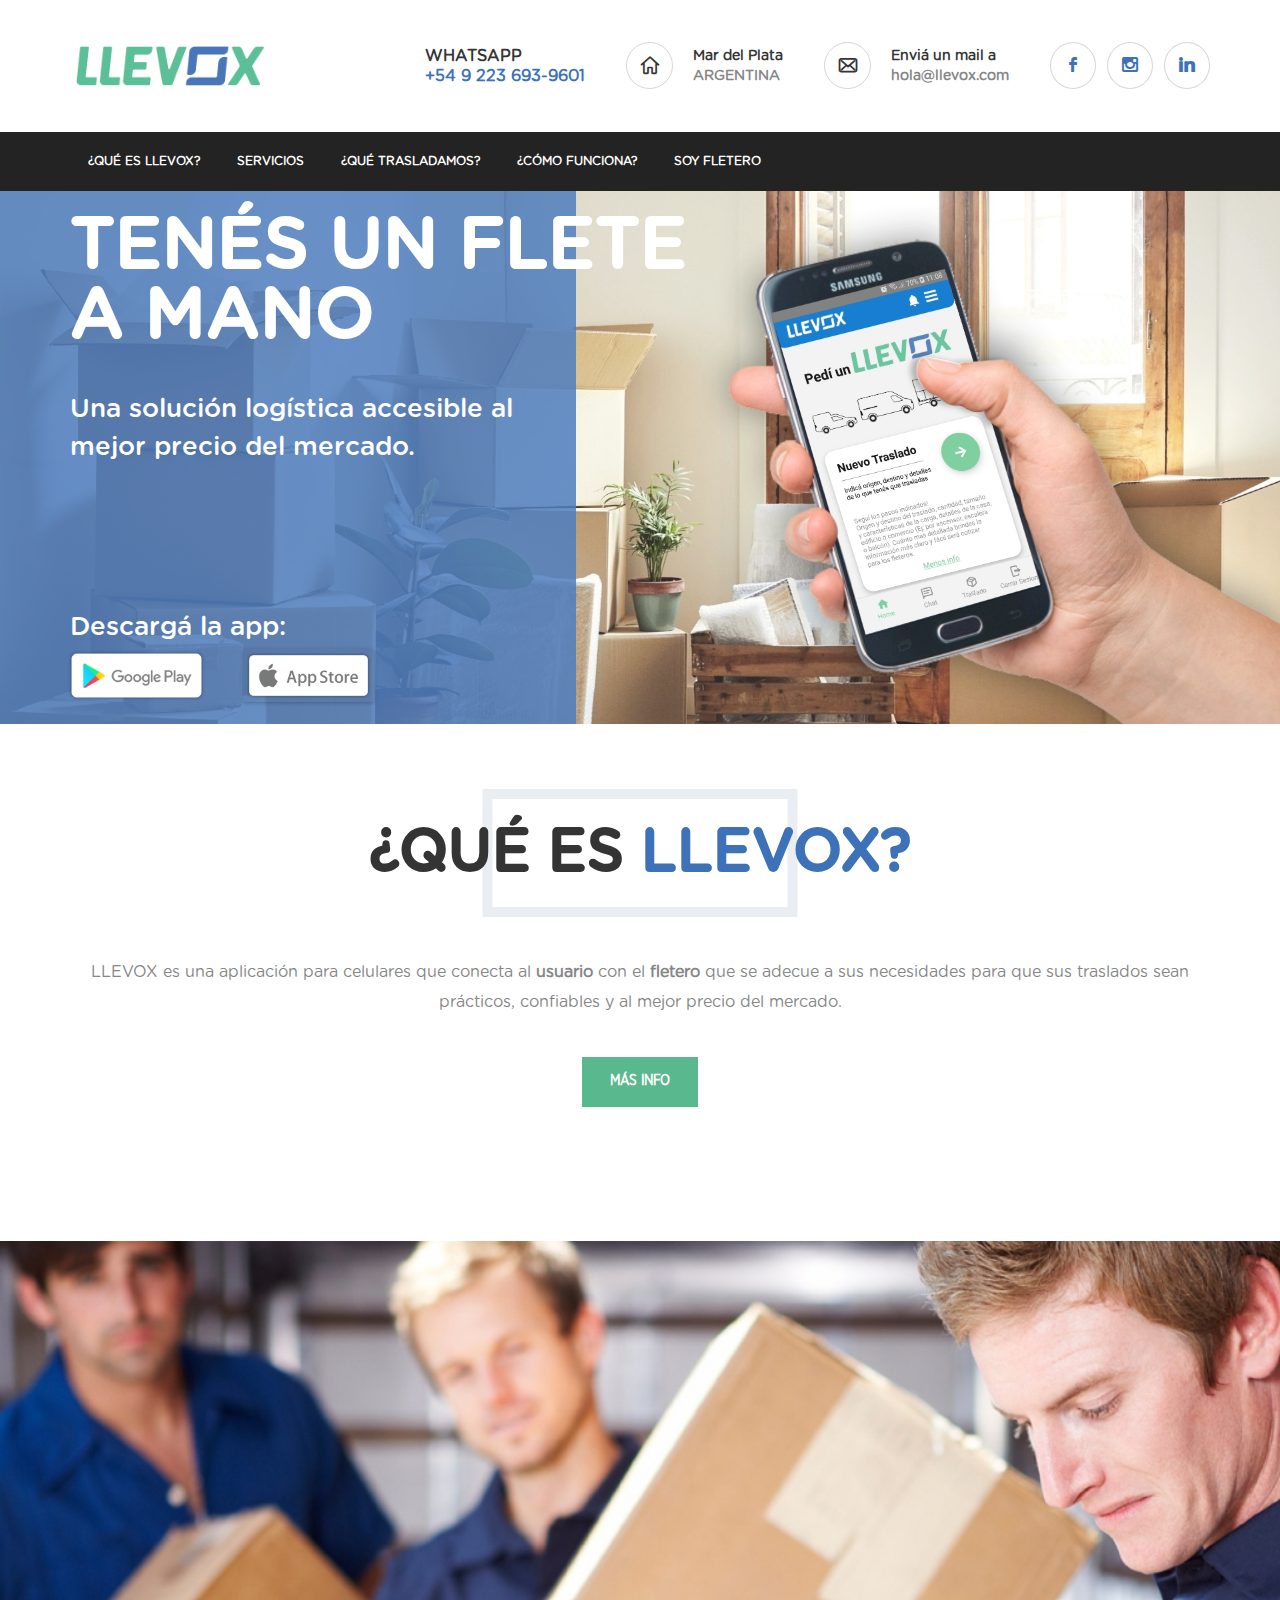
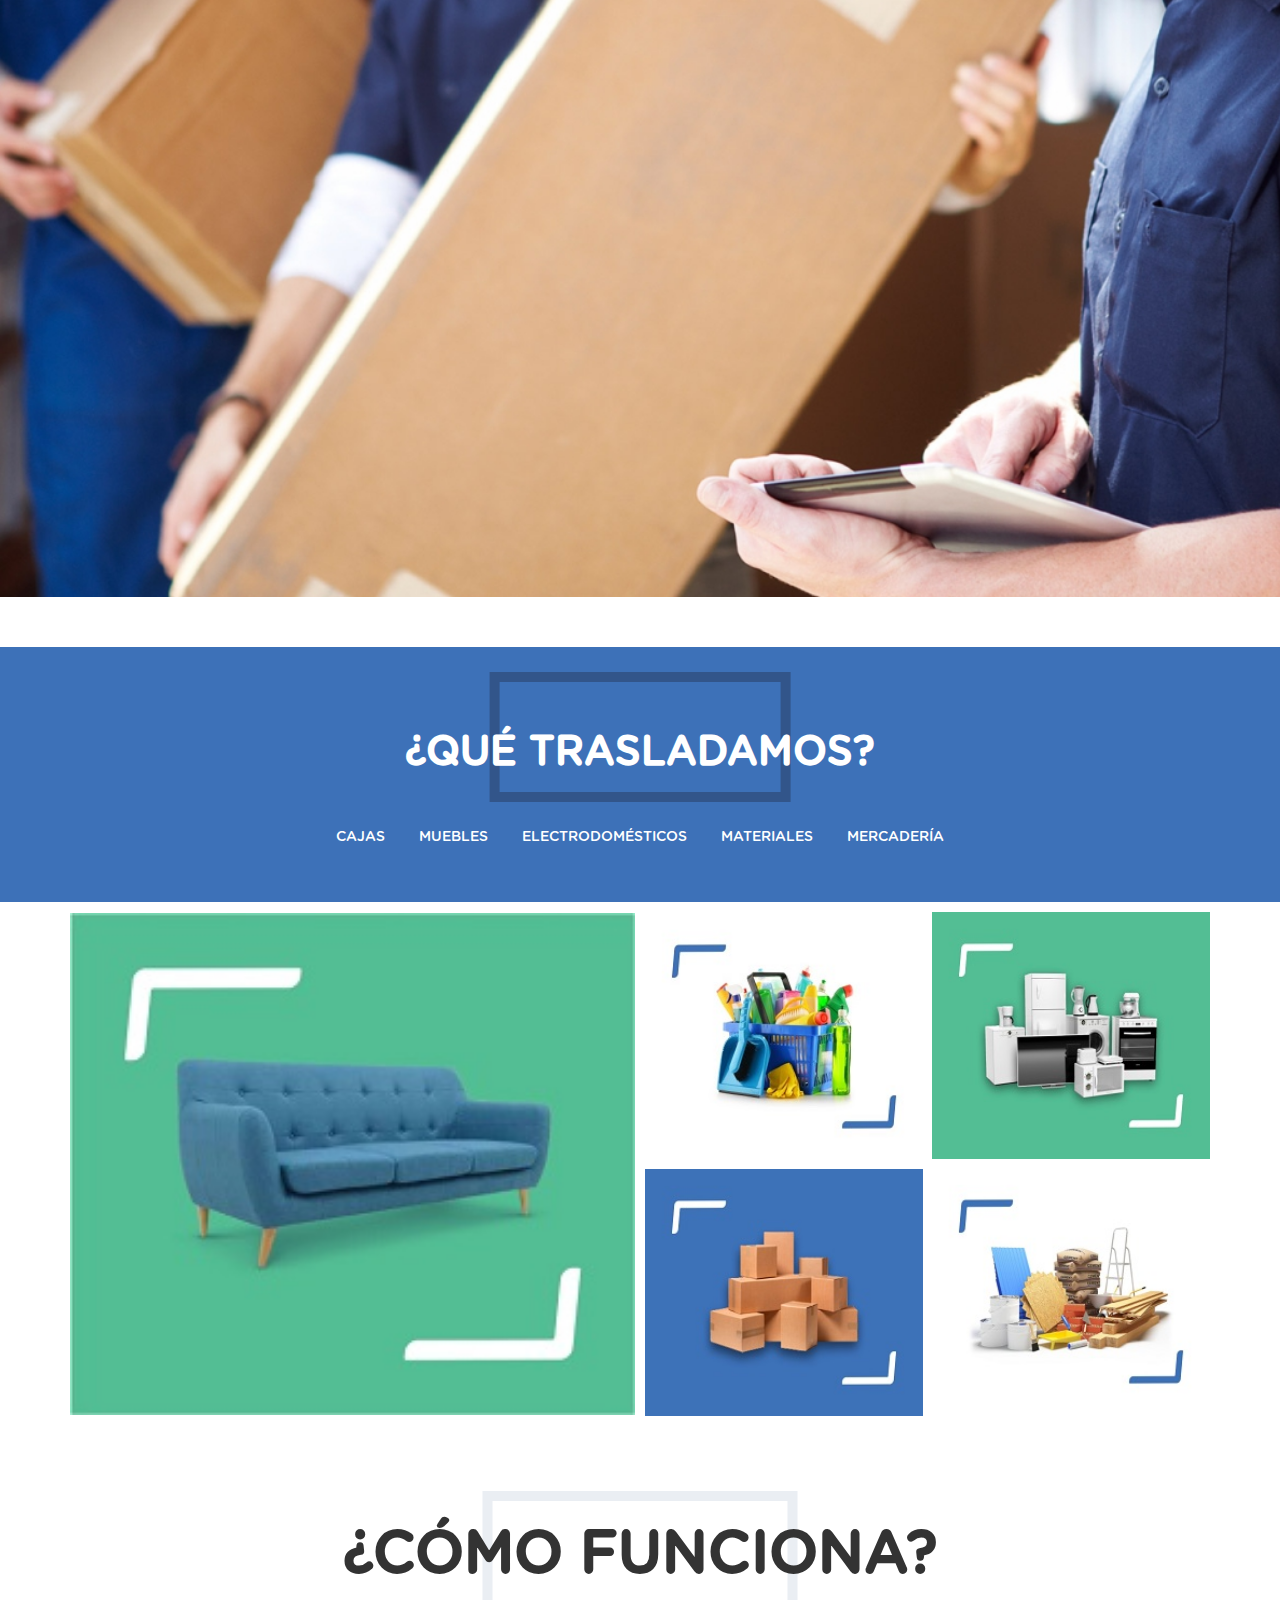
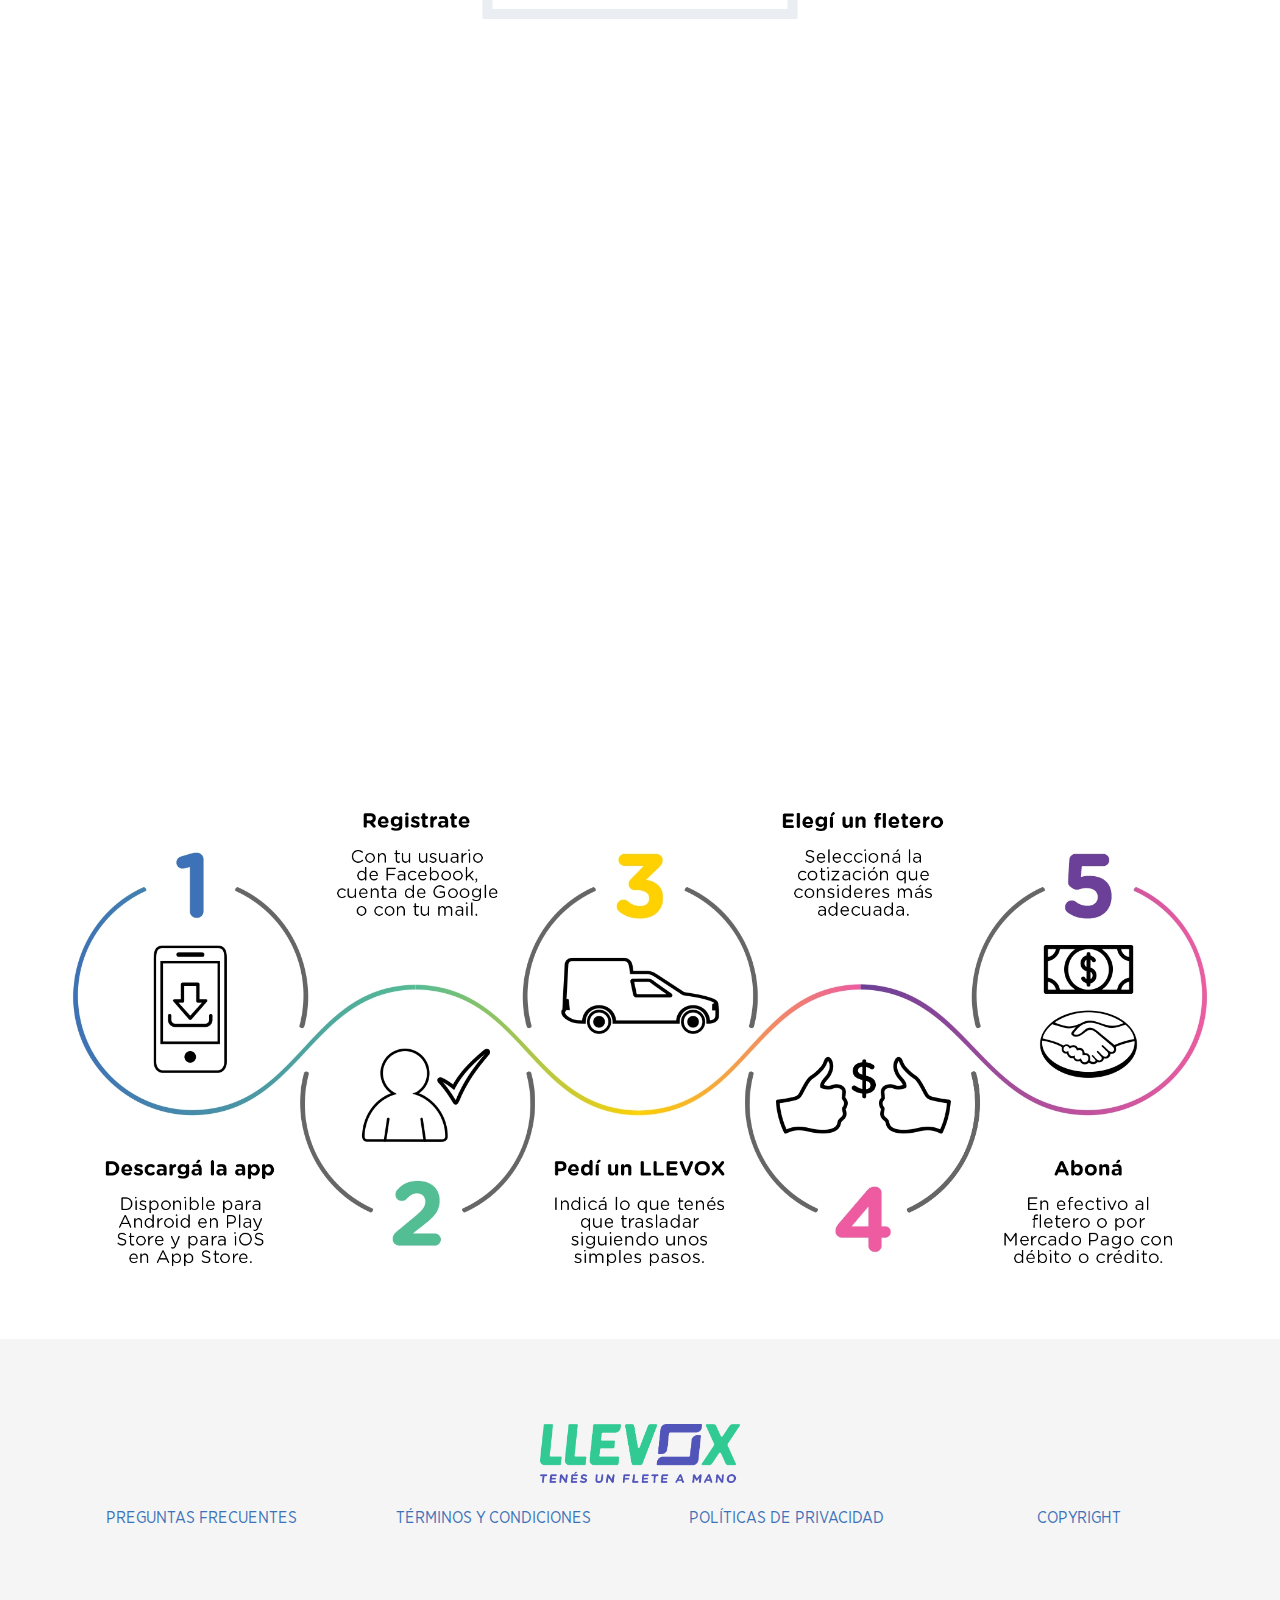
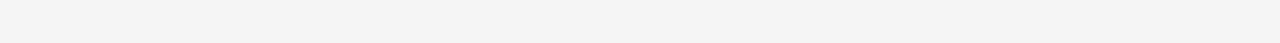
==== commit db4fa0a3: "fix" ====
--- a/index.html
+++ b/index.html
@@ -730,7 +730,44 @@
 								<p class="text-justify"><b>Derecho de Acceso</b>: El titular de los datos podrá obtener información de sus datos personales incluidos en los bancos de datos públicos o privados destinados a proveer informes. La información solicitada se debe proporcionar dentro de los DIEZ días corridos de la notificación. Si no se satisface el pedido, quedará expedita la acción de hábeas data. El derecho de acceso a que se refiere este artículo sólo puede ser ejercido en forma gratuita a intervalos no inferiores a seis meses, salvo que se acredite un interés legítimo al efecto. </p>
 
 								<p class="text-justify"><b>Derecho de Rectificación, Actualización o Supresión de datos:</b> El responsable o usuario del banco de datos, debe proceder a la rectificación, supresión o actualización de los datos personales en el plazo máximo de CINCO días hábiles de recibido el reclamo. El incumplimiento de esta obligación dentro del término acordado habilitará a promover la acción de hábeas data. Para dar cumplimiento a dichas solicitudes, el titular de los datos deberá acompañar el formulario que se corresponda con su petición (Acceso a los datos ó Rectificación, actualización o supresión de datos personales incluidos en bancos de datos) junto con copia de su DNI a la dirección de correo electrónico: hola@llevox.com. LLEVOX® dará tratamiento al requerimiento realizado en los plazos previstos más arriba.</p>
-
+								
+								<p class="text-justify"><b>FORMULARIO PARA EL EJERCICIO DEL DERECHO DE ACCESO DATOS DEL RESPONSABLE DEL BANCO DE DATOS O DEL TRATAMIENTO DE DATOS</b></p>
+
+								<p class="text-justify">Nombre: …………………...........................……….. Domicilio: …………………………............. Nº ....... Piso: ………. Dto: …… C.P: ....................................... Localidad: .................................... Provincia: .......................................... DATOS DEL SOLICITANTE D./Dª ........................................................, con domicilio en ……….......................................................... Nº.....…... Piso: ………. Dto: …… C.P: .............. Localidad …………............................... Provincia: .......................................... Teléfono: ……………….…….. E-mail ........................................................ D.N.I: ................................., del que acompaña fotocopia, por medio del presente escrito manifiesta su deseo de ejercer su derecho de acceso, de conformidad con el artículo 14 de la Ley Nº 25.326, y los artículos 14 y 15 de la Reglamentación de la Ley Nº 25.326 aprobada por Decreto Nº 1558/01. SOLICITA.- 1.- Que me facilite gratuitamente el acceso a los datos existentes sobre mi persona en sus bases o registros en el plazo máximo de diez (10) días a contar desde la recepción de esta solicitud, entendiendo que si transcurre este plazo sin contestación expresa, la misma ha sido denegada. En este caso se podrá interponer el reclamo ante la Agencia de Acceso a la Información Pública y quedará expedita la vía para ejercer la acción de protección de los datos personales, en virtud de lo dispuesto por el artículo 14 de la Ley Nº 25.326 y el artículo 14 de su Decreto Reglamentario Nº 1558/01. 2.- Que si la solicitud del derecho de acceso fuese estimada, se remita por correo la información a la dirección arriba indicada en el plazo de diez días desde la resolución estimatoria de la solicitud de acceso. 3.- Que esta información comprenda de modo legible e inteligible los datos que sobre mi persona están incluidos en sus registros, y los resultantes de cualquier elaboración, proceso o tratamiento, así como el origen de los datos, los cesionarios y la especificación de los concretos usos y finalidades para los que se almacenaron.</p>
+
+								<p class="text-justify">En .................................................... a los ........... días del mes de ............................. de 20..... </p>
+
+								<p class="text-justify">Firma: _____________________ Aclaración: ____________________________</p>
+
+								<p class="text-justify"><b>FORMULARIO PARA LA RECTIFICACIÓN, ACTUALIZACIÓN O SUPRESIÓN DE DATOS PERSONALES INCLUIDOS EN BANCOS DE DATOS DATOS DEL RESPONSABLE DEL BANCO DE DATOS</b></p>
+
+								<p class="text-justify">Nombre: …………………...........................……….. Domicilio: …………………………............. Nº ....... Piso: ………. Dto: …… C.P: ....................................... Localidad: .................................... Provincia: .......................................... DATOS DEL SOLICITANTE (TITULAR DE LOS DATOS PERSONALES) 5 D./Dª ........................................................, con domicilio en ……….......................................................... Nº.....…... Piso: ………. Dto: ….....… C.P: .............. Localidad …………...................................... Provincia: ................................................ Teléfono: …………..........…….…….. E-mail ........................................................ D.N.I: ................................., del que se acompaña fotocopia, por medio del presente escrito manifiesta su deseo de ejercer el derecho de rectificación / actualización / supresión, de conformidad con el artículo 16 de la Ley Nº 25.326, y el artículo 16 de su Decreto Reglamentario Nº 1558/01. Completar el que corresponda: Rectificación __;  Actualización__;  Supresión__. SOLICITO: 1. Que en el plazo de cinco (5) días hábiles desde la recepción de esta solicitud se proceda gratuitamente a la rectificación / actualización / supresión, de los datos relativos a mi persona que se encuentren en su base de datos. Los datos que deberán rectificarse/actualizarse/suprimirse se enumeran en la hoja anexa al presente, se acompañan los documentos que acreditan su veracidad. 2. Que me comuniquen por escrito a la dirección arriba indicada, la rectificación/actualización/supresión de los datos una vez realizada. 3. Que para el caso que el responsable del banco de datos considere que la rectificación/actualización/supresión no procede, lo comunique en forma motivada, por escrito y dentro del plazo de cinco (5) días. Se deja constancia que si transcurre el plazo sin que en forma expresa se conteste la petición efectuada, ésta se entenderá denegada, en cuyo caso se podrá interponer el reclamo ante la Dirección Nacional de Protección de Datos Personales y quedará expedita la vía para ejercer la acción de protección de los datos personales, en virtud de lo dispuesto por el artículo 16 inciso 3 de la Ley Nº 25.326. </p>
+
+								<p class="text-justify"><b>DATOS QUE DEBEN RECTIFICARSE:</b></p>
+								
+								<p class="text-justify">
+									<table>
+										<tr>
+											<th>Dato correcto</th>
+											<th>Dato incorrecto</th>
+											<th>Documento acreditativo</th>
+										</tr>
+										<tr>
+											<td></td>
+											<td></td>
+											<td></td>
+										</tr>
+										<tr>
+											<td></td>
+											<td></td>
+											<td></td>
+										</tr>
+									</table>
+								</p>	
+
+								<p class="text-justify">En .................................................... a los ........... días del mes de ............................. de 20..... </p>
+
+								<p class="text-justify">Firma: _____________________ Aclaración: ____________________________</p>
 							</div>
 
 						</ol>	
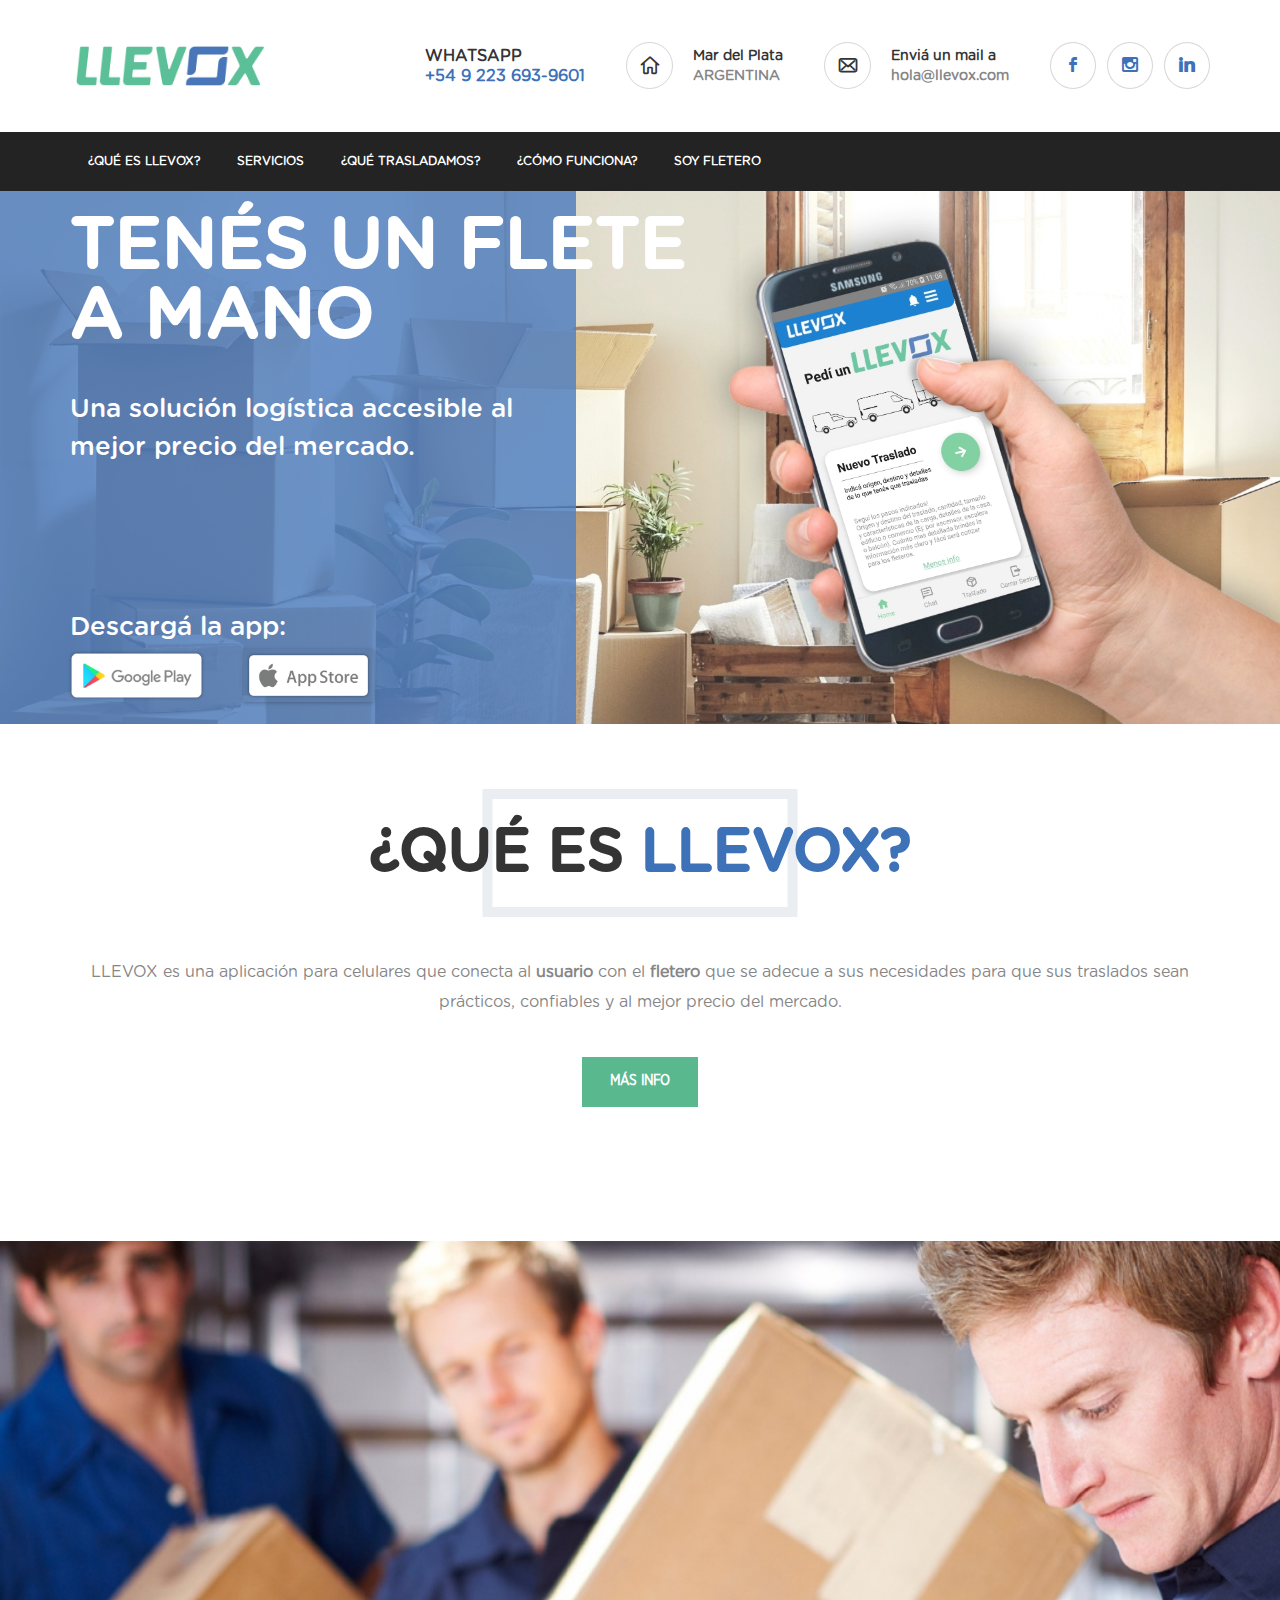
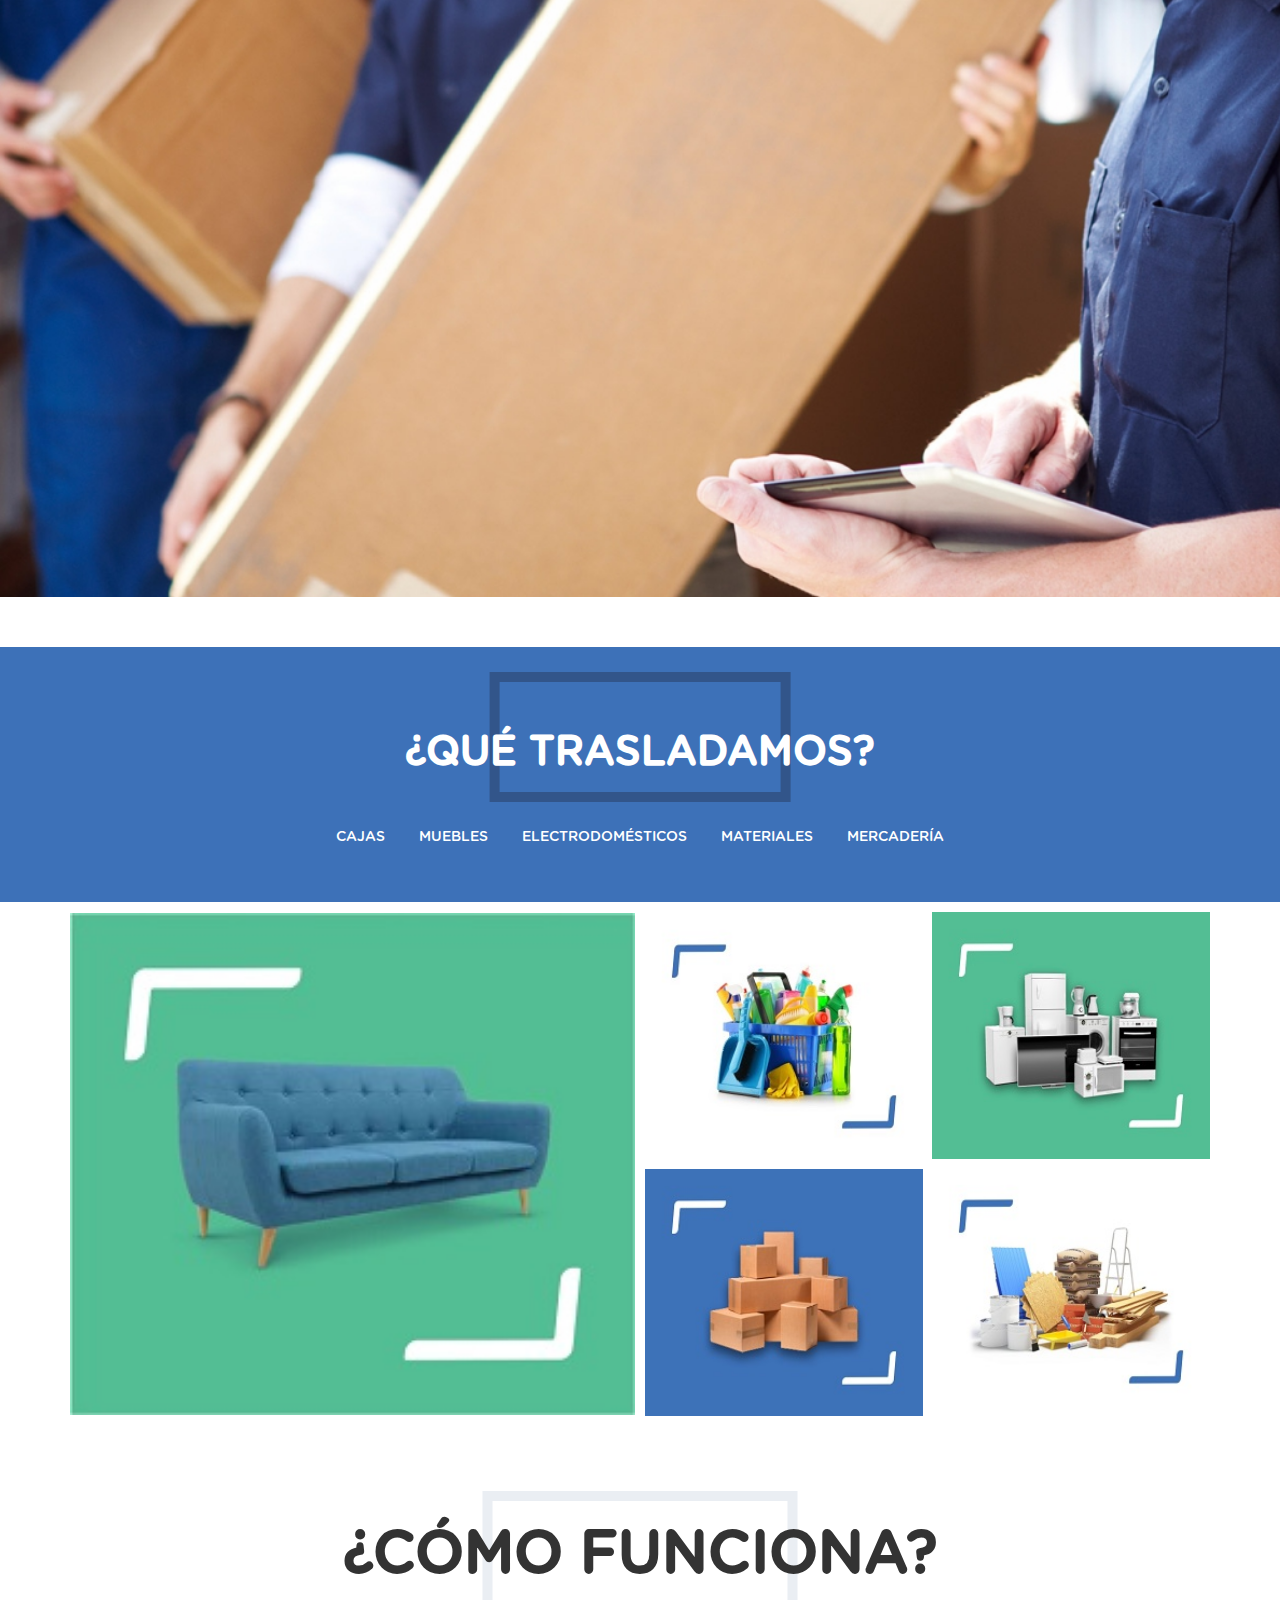
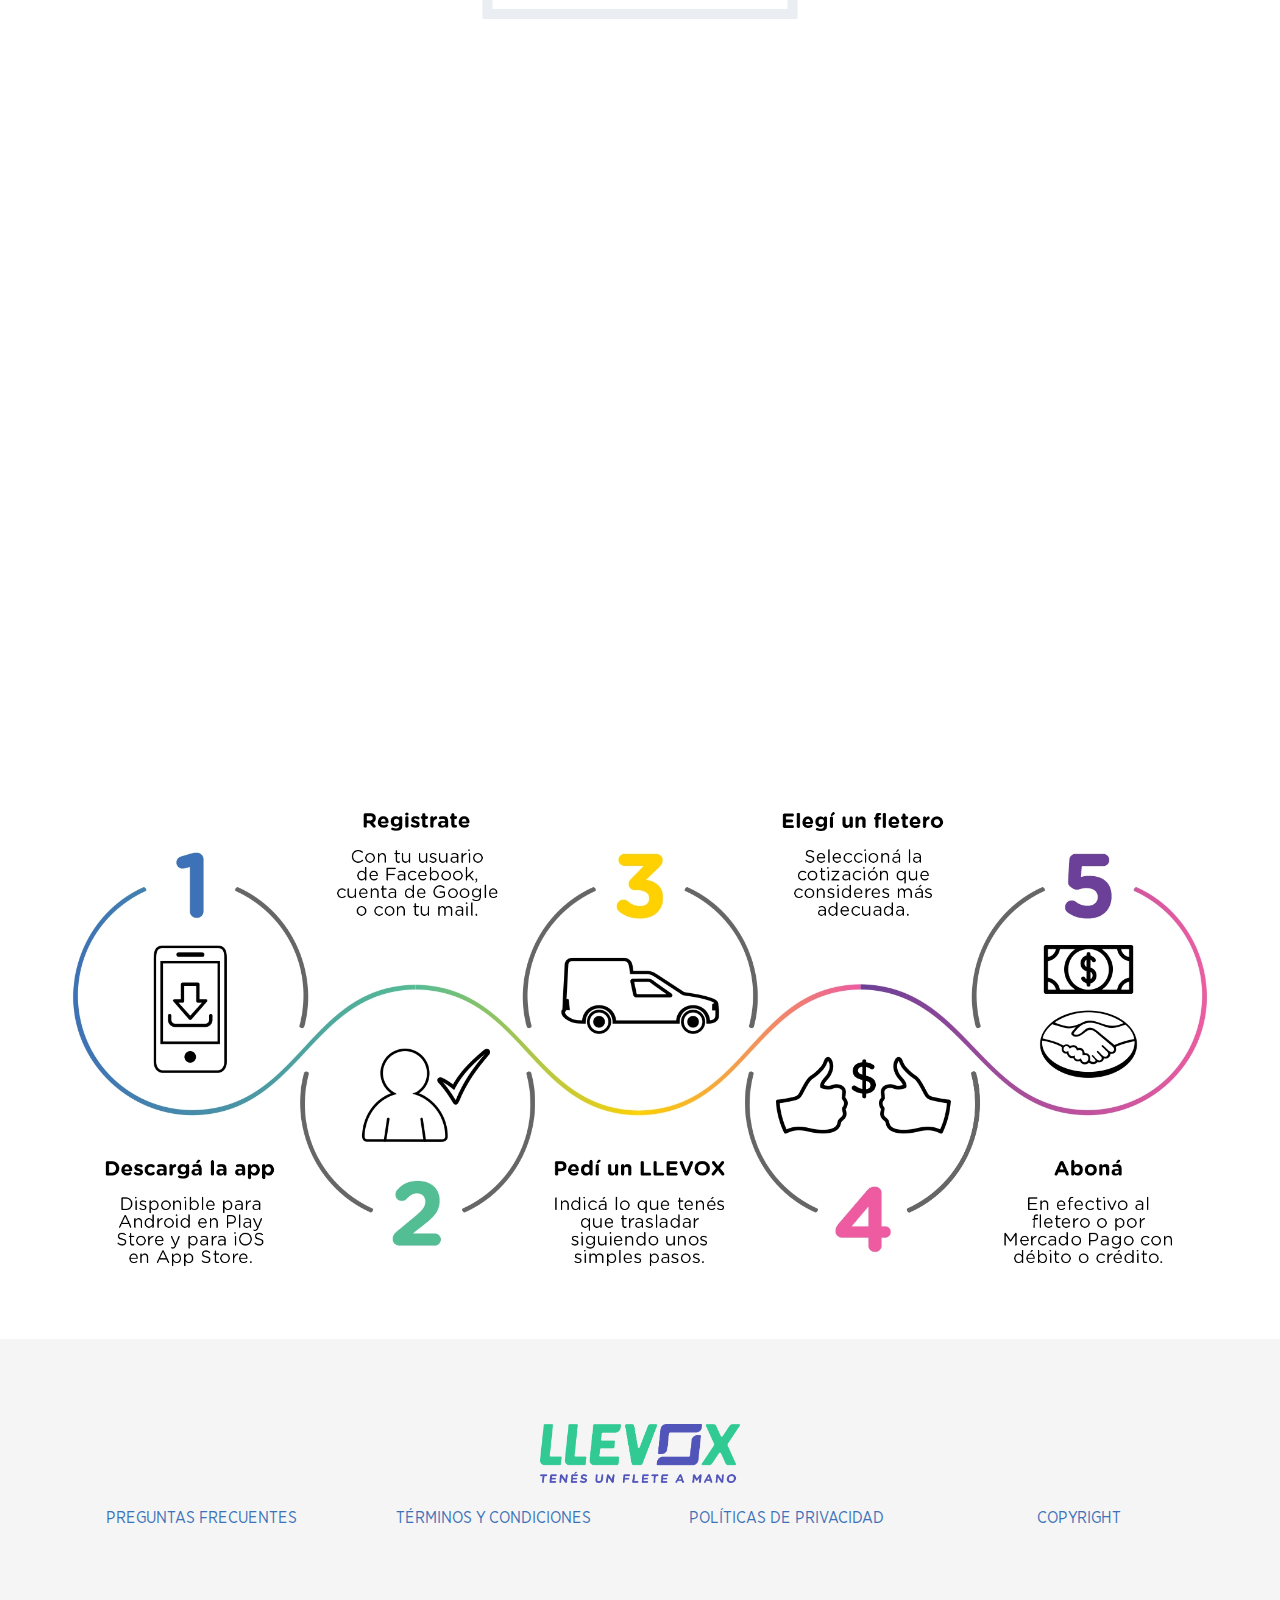
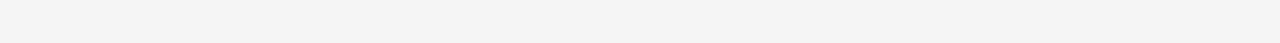
==== commit f30d2629: "test: testing CI/CD" ====
--- a/index.html
+++ b/index.html
@@ -2,7 +2,7 @@
 <html class="no-js">
 
 <head>
-	<title>LLEVOX</title>
+	<title>LLEBOX</title>
 	<meta charset="utf-8" />
 	<!--[if IE]>
       <meta http-equiv="X-UA-Compatible" content="IE=edge" />
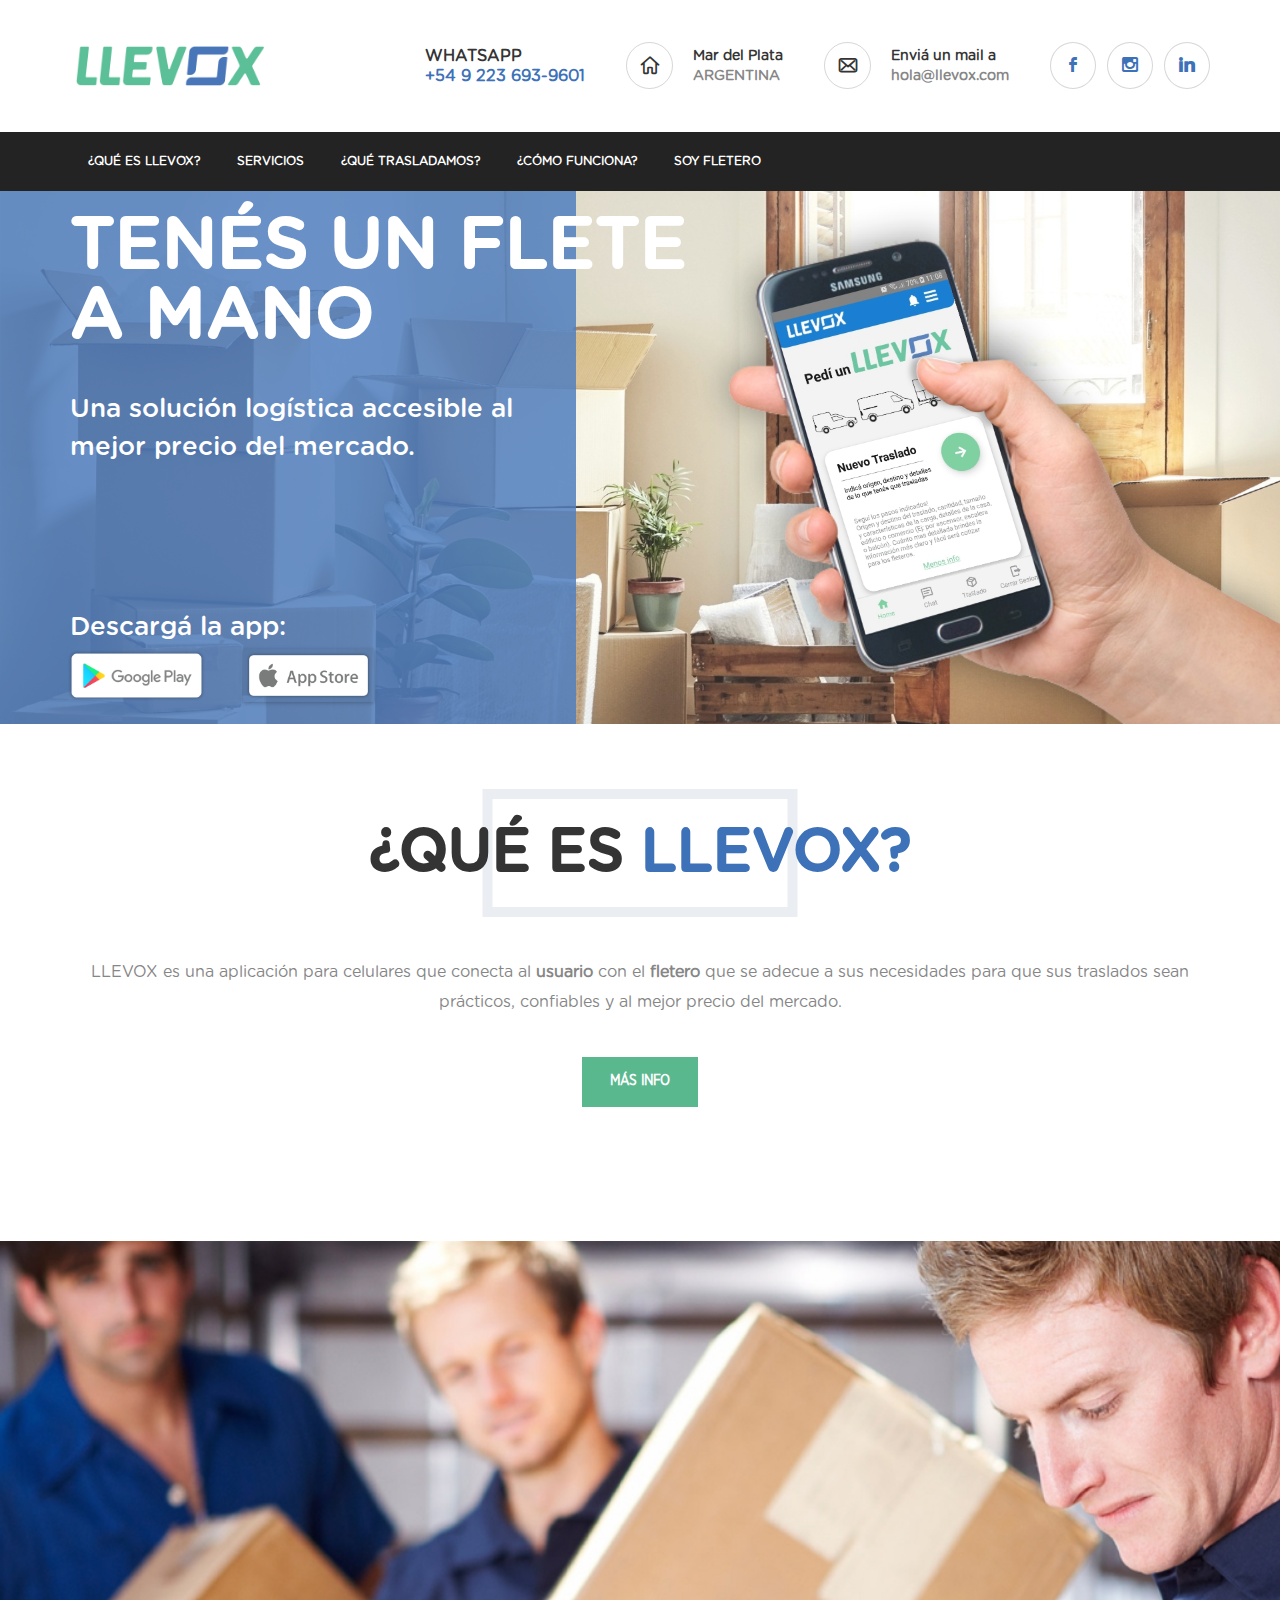
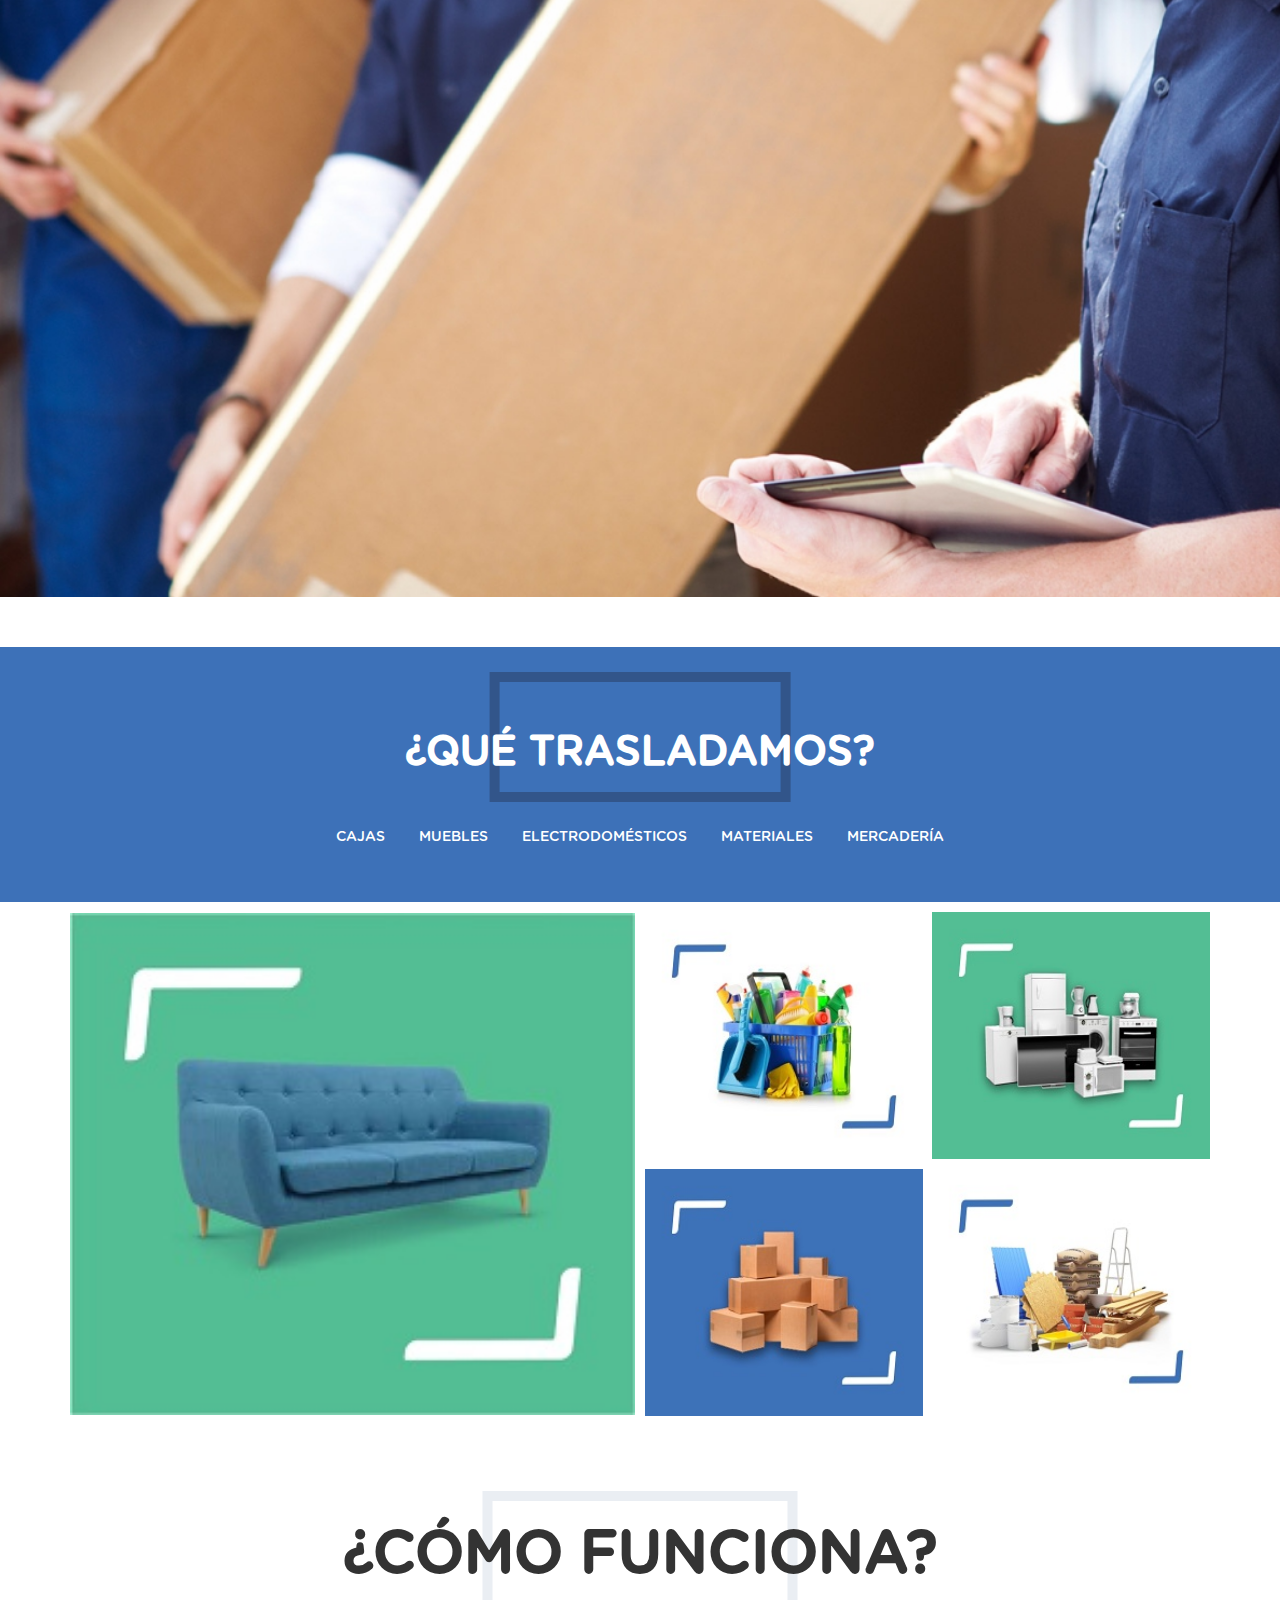
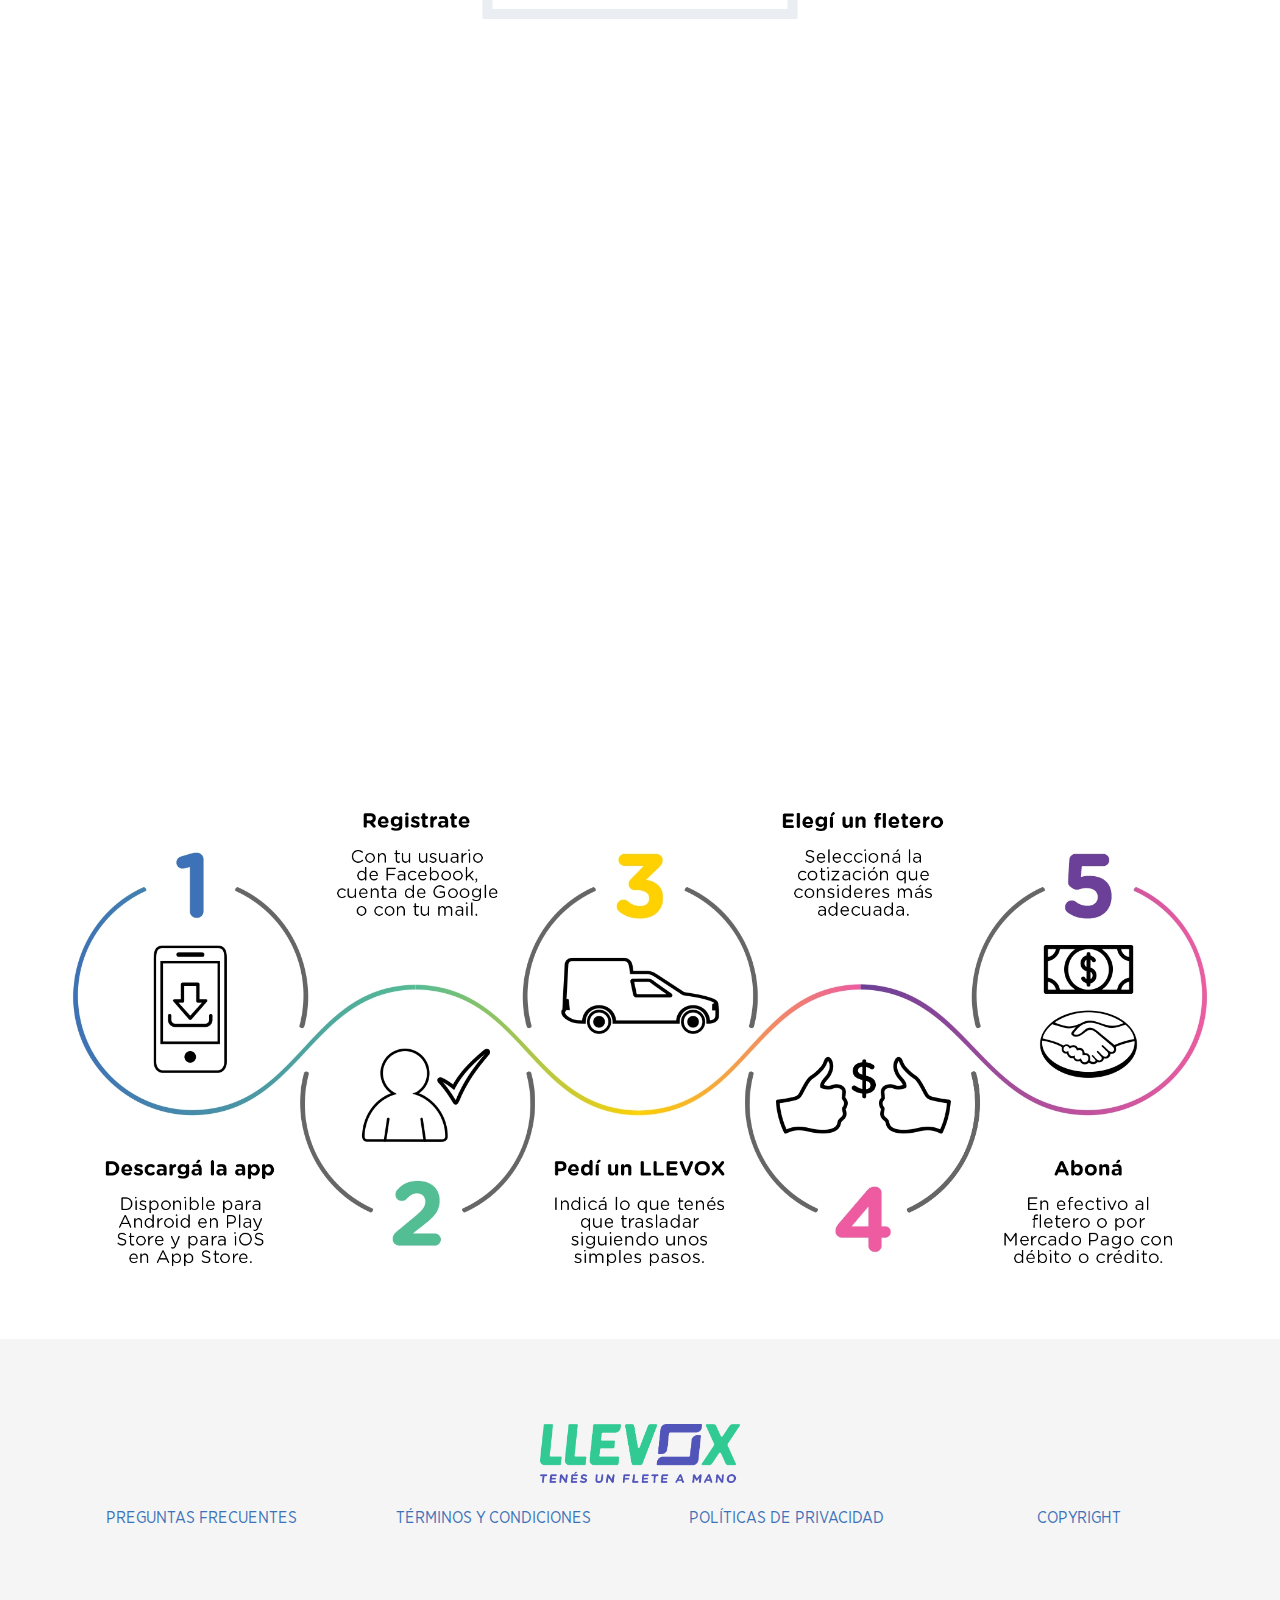
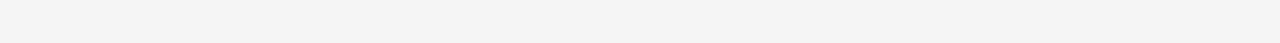
==== commit a7fdced0: "test: testing CI/CD" ====
--- a/index.html
+++ b/index.html
@@ -2,7 +2,7 @@
 <html class="no-js">
 
 <head>
-	<title>LLEBOX</title>
+	<title>LLEVOX</title>
 	<meta charset="utf-8" />
 	<!--[if IE]>
       <meta http-equiv="X-UA-Compatible" content="IE=edge" />
